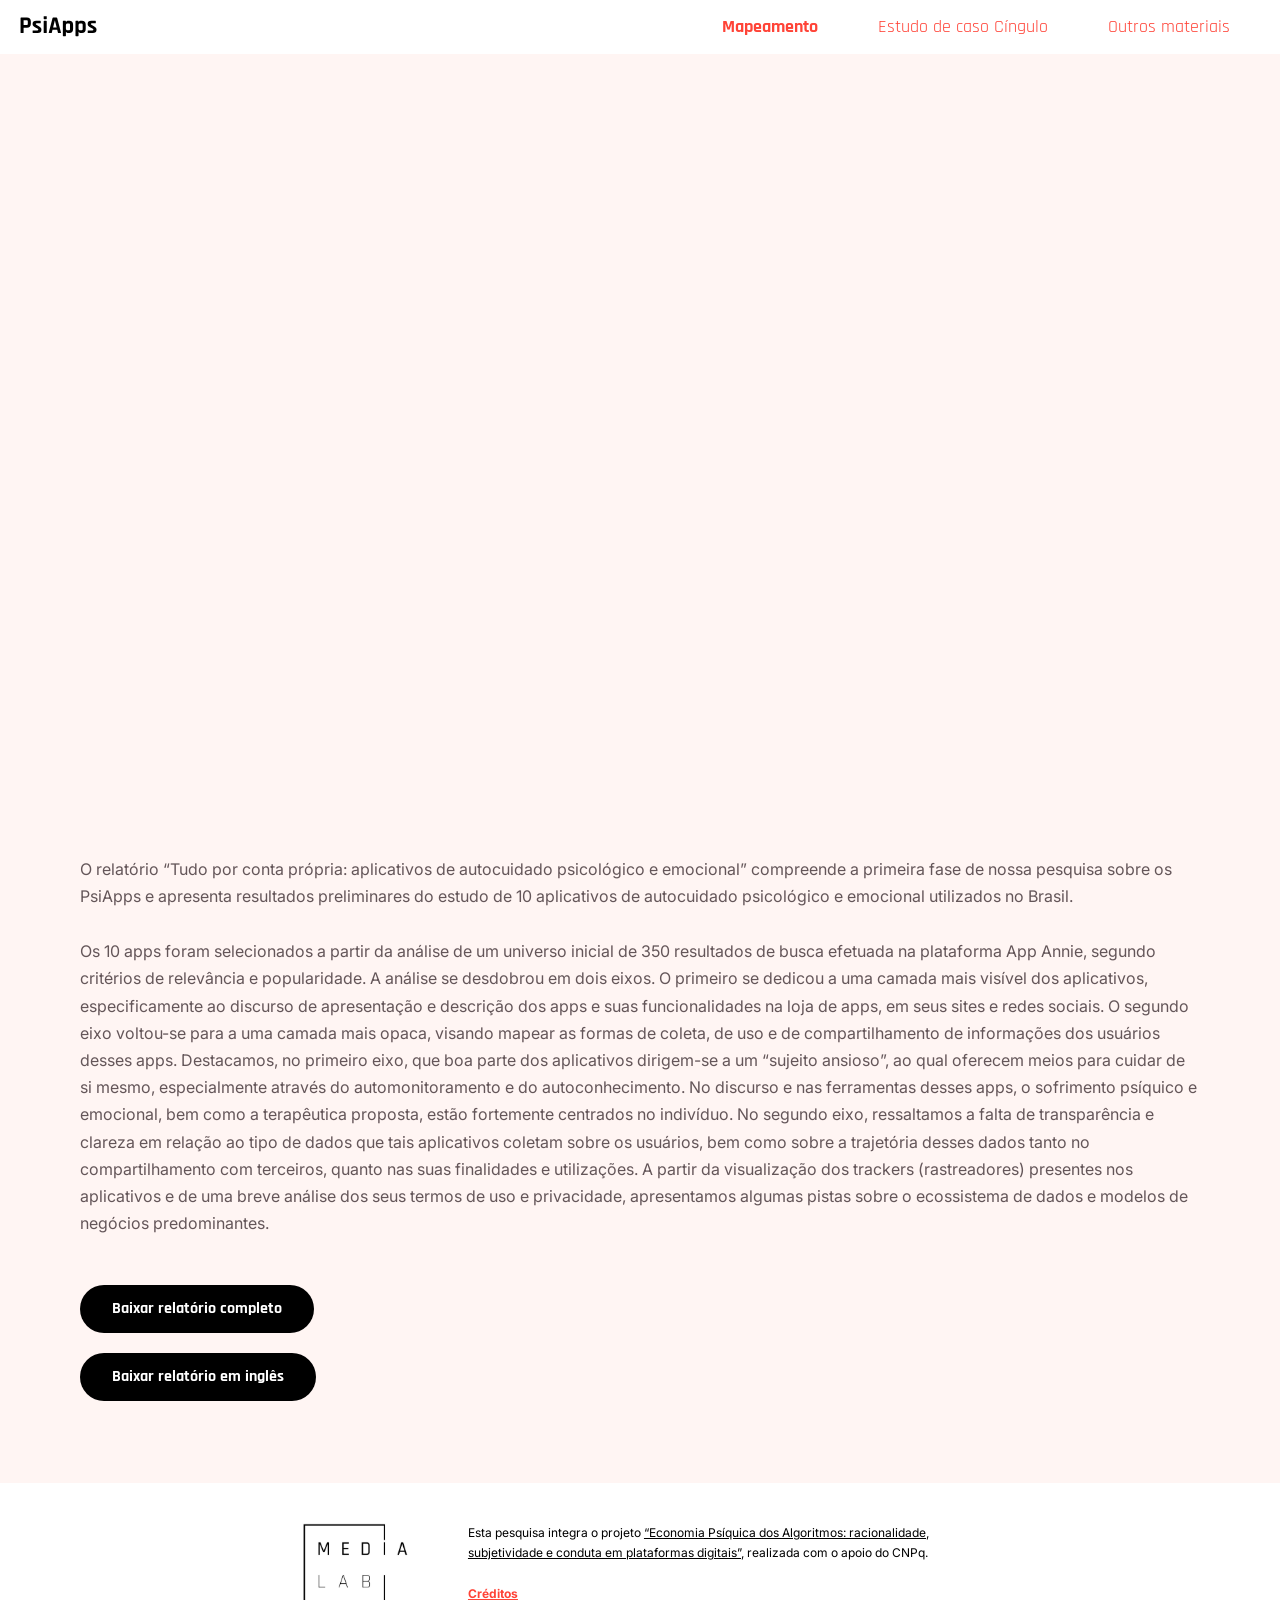
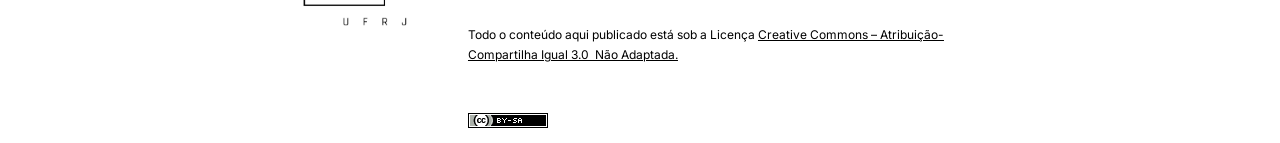
==== 10-psiapps/index.html @ f3280757 "PsiApps site reconstructed from the Internet Archive Static, cleaned reconstruction of psiapps.media" ====
<!DOCTYPE html>
<html lang="pt-BR">
<head>
<meta charset="UTF-8">
<meta name="viewport" content="width=device-width, initial-scale=1">
<link rel="profile" href="https://gmpg.org/xfn/11">

<title>Mapeamento &#8211; PsiApps</title>
<meta name='robots' content='max-image-preview:large' />
	<style>img:is([sizes="auto" i], [sizes^="auto," i]) { contain-intrinsic-size: 3000px 1500px }</style>
	<link rel='dns-prefetch' href='//fonts.googleapis.com' />

<link rel='stylesheet' id='mci-footnotes-jquery-tooltips-pagelayout-none-css' href='../wp-content/plugins/footnotes/css/footnotes-jqttbrpl0.min.css' media='all' />
<link rel='stylesheet' id='astra-theme-css-css' href='../wp-content/themes/astra/assets/css/minified/frontend.min.css' media='all' />
<style id='astra-theme-css-inline-css'>
.ast-no-sidebar .entry-content .alignfull {margin-left: calc( -50vw + 50%);margin-right: calc( -50vw + 50%);max-width: 100vw;width: 100vw;}.ast-no-sidebar .entry-content .alignwide {margin-left: calc(-41vw + 50%);margin-right: calc(-41vw + 50%);max-width: unset;width: unset;}.ast-no-sidebar .entry-content .alignfull .alignfull,.ast-no-sidebar .entry-content .alignfull .alignwide,.ast-no-sidebar .entry-content .alignwide .alignfull,.ast-no-sidebar .entry-content .alignwide .alignwide,.ast-no-sidebar .entry-content .wp-block-column .alignfull,.ast-no-sidebar .entry-content .wp-block-column .alignwide{width: 100%;margin-left: auto;margin-right: auto;}.wp-block-gallery,.blocks-gallery-grid {margin: 0;}.wp-block-separator {max-width: 100px;}.wp-block-separator.is-style-wide,.wp-block-separator.is-style-dots {max-width: none;}.entry-content .has-2-columns .wp-block-column:first-child {padding-right: 10px;}.entry-content .has-2-columns .wp-block-column:last-child {padding-left: 10px;}@media (max-width: 782px) {.entry-content .wp-block-columns .wp-block-column {flex-basis: 100%;}.entry-content .has-2-columns .wp-block-column:first-child {padding-right: 0;}.entry-content .has-2-columns .wp-block-column:last-child {padding-left: 0;}}body .entry-content .wp-block-latest-posts {margin-left: 0;}body .entry-content .wp-block-latest-posts li {list-style: none;}.ast-no-sidebar .ast-container .entry-content .wp-block-latest-posts {margin-left: 0;}.ast-header-break-point .entry-content .alignwide {margin-left: auto;margin-right: auto;}.entry-content .blocks-gallery-item img {margin-bottom: auto;}.wp-block-pullquote {border-top: 4px solid #555d66;border-bottom: 4px solid #555d66;color: #40464d;}html{font-size:100%;}a,.page-title{color:#ff4337;}a:hover,a:focus{color:var(--ast-global-color-1);}body,button,input,select,textarea,.ast-button,.ast-custom-button{font-family:'Inter',sans-serif;font-weight:400;font-size:16px;font-size:1rem;line-height:1.7;}blockquote{color:var(--ast-global-color-3);}p,.entry-content p{margin-bottom:1.74em;}h1,.entry-content h1,h2,.entry-content h2,h3,.entry-content h3,h4,.entry-content h4,h5,.entry-content h5,h6,.entry-content h6,.site-title,.site-title a{font-family:'Rajdhani',sans-serif;font-weight:700;text-transform:none;}.ast-site-identity .site-title a{color:#000000;}.ast-site-identity .site-title a:hover{color:var(--ast-global-color-1);}.site-title{font-size:22px;font-size:1.375rem;display:none;}header .custom-logo-link img{max-width:80px;}.astra-logo-svg{width:80px;}.astra-logo-svg:not(.sticky-custom-logo .astra-logo-svg,.transparent-custom-logo .astra-logo-svg,.advanced-header-logo .astra-logo-svg){height:22px;}.ast-archive-description .ast-archive-title{font-size:40px;font-size:2.5rem;}.site-header .site-description{font-size:15px;font-size:0.9375rem;display:none;}.entry-title{font-size:30px;font-size:1.875rem;}h1,.entry-content h1{font-size:37px;font-size:2.3125rem;font-weight:700;font-family:'Rajdhani',sans-serif;line-height:1.3;text-transform:none;}h2,.entry-content h2{font-size:26px;font-size:1.625rem;font-weight:700;font-family:'Rajdhani',sans-serif;line-height:1.4;text-transform:none;}h3,.entry-content h3{font-size:18px;font-size:1.125rem;font-weight:700;font-family:'Rajdhani',sans-serif;line-height:1.4;text-transform:none;}h4,.entry-content h4{font-size:20px;font-size:1.25rem;font-family:'Rajdhani',sans-serif;text-transform:none;}h5,.entry-content h5{font-size:18px;font-size:1.125rem;font-family:'Rajdhani',sans-serif;text-transform:none;}h6,.entry-content h6{font-size:15px;font-size:0.9375rem;font-family:'Rajdhani',sans-serif;text-transform:none;}.ast-single-post .entry-title,.page-title{font-size:30px;font-size:1.875rem;}::selection{background-color:#fff5f3;color:#000000;}body,h1,.entry-title a,.entry-content h1,h2,.entry-content h2,h3,.entry-content h3,h4,.entry-content h4,h5,.entry-content h5,h6,.entry-content h6{color:var(--ast-global-color-3);}.tagcloud a:hover,.tagcloud a:focus,.tagcloud a.current-item{color:#ffffff;border-color:#ff4337;background-color:#ff4337;}input:focus,input[type="text"]:focus,input[type="email"]:focus,input[type="url"]:focus,input[type="password"]:focus,input[type="reset"]:focus,input[type="search"]:focus,textarea:focus{border-color:#ff4337;}input[type="radio"]:checked,input[type=reset],input[type="checkbox"]:checked,input[type="checkbox"]:hover:checked,input[type="checkbox"]:focus:checked,input[type=range]::-webkit-slider-thumb{border-color:#ff4337;background-color:#ff4337;box-shadow:none;}.site-footer a:hover + .post-count,.site-footer a:focus + .post-count{background:#ff4337;border-color:#ff4337;}.single .nav-links .nav-previous,.single .nav-links .nav-next{color:#ff4337;}.entry-meta,.entry-meta *{line-height:1.45;color:#ff4337;}.entry-meta a:hover,.entry-meta a:hover *,.entry-meta a:focus,.entry-meta a:focus *,.page-links > .page-link,.page-links .page-link:hover,.post-navigation a:hover{color:var(--ast-global-color-1);}#cat option,.secondary .calendar_wrap thead a,.secondary .calendar_wrap thead a:visited{color:#ff4337;}.secondary .calendar_wrap #today,.ast-progress-val span{background:#ff4337;}.secondary a:hover + .post-count,.secondary a:focus + .post-count{background:#ff4337;border-color:#ff4337;}.calendar_wrap #today > a{color:#ffffff;}.page-links .page-link,.single .post-navigation a{color:#ff4337;}.widget-title{font-size:22px;font-size:1.375rem;color:var(--ast-global-color-3);}.ast-single-post .entry-content a,.ast-comment-content a:not(.ast-comment-edit-reply-wrap a){text-decoration:underline;}.ast-single-post .wp-block-button .wp-block-button__link,.ast-single-post .elementor-button-wrapper .elementor-button,.ast-single-post .entry-content .uagb-tab a,.ast-single-post .entry-content .uagb-ifb-cta a,.ast-single-post .entry-content .wp-block-uagb-buttons a,.ast-single-post .entry-content .uabb-module-content a,.ast-single-post .entry-content .uagb-post-grid a,.ast-single-post .entry-content .uagb-timeline a,.ast-single-post .entry-content .uagb-toc__wrap a,.ast-single-post .entry-content .uagb-taxomony-box a,.ast-single-post .entry-content .woocommerce a,.entry-content .wp-block-latest-posts > li > a{text-decoration:none;}.site-logo-img img{ transition:all 0.2s linear;}.ast-page-builder-template .hentry {margin: 0;}.ast-page-builder-template .site-content > .ast-container {max-width: 100%;padding: 0;}.ast-page-builder-template .site-content #primary {padding: 0;margin: 0;}.ast-page-builder-template .no-results {text-align: center;margin: 4em auto;}.ast-page-builder-template .ast-pagination {padding: 2em;}.ast-page-builder-template .entry-header.ast-no-title.ast-no-thumbnail {margin-top: 0;}.ast-page-builder-template .entry-header.ast-header-without-markup {margin-top: 0;margin-bottom: 0;}.ast-page-builder-template .entry-header.ast-no-title.ast-no-meta {margin-bottom: 0;}.ast-page-builder-template.single .post-navigation {padding-bottom: 2em;}.ast-page-builder-template.single-post .site-content > .ast-container {max-width: 100%;}.ast-page-builder-template .entry-header {margin-top: 4em;margin-left: auto;margin-right: auto;padding-left: 20px;padding-right: 20px;}.ast-page-builder-template .ast-archive-description {margin-top: 4em;margin-left: auto;margin-right: auto;padding-left: 20px;padding-right: 20px;}.single.ast-page-builder-template .entry-header {padding-left: 20px;padding-right: 20px;}.ast-page-builder-template.ast-no-sidebar .entry-content .alignwide {margin-left: 0;margin-right: 0;}@media (max-width:921px){#ast-desktop-header{display:none;}}@media (min-width:921px){#ast-mobile-header{display:none;}}.wp-block-buttons.aligncenter{justify-content:center;}@media (max-width:782px){.entry-content .wp-block-columns .wp-block-column{margin-left:0px;}}@media (max-width:921px){.ast-separate-container .ast-article-post,.ast-separate-container .ast-article-single{padding:1.5em 2.14em;}.ast-separate-container #primary,.ast-separate-container #secondary{padding:1.5em 0;}#primary,#secondary{padding:1.5em 0;margin:0;}.ast-left-sidebar #content > .ast-container{display:flex;flex-direction:column-reverse;width:100%;}.ast-author-box img.avatar{margin:20px 0 0 0;}}@media (min-width:922px){.ast-separate-container.ast-right-sidebar #primary,.ast-separate-container.ast-left-sidebar #primary{border:0;}.search-no-results.ast-separate-container #primary{margin-bottom:4em;}}.elementor-button-wrapper .elementor-button{border-style:solid;text-decoration:none;border-top-width:0;border-right-width:0;border-left-width:0;border-bottom-width:0;}body .elementor-button.elementor-size-sm,body .elementor-button.elementor-size-xs,body .elementor-button.elementor-size-md,body .elementor-button.elementor-size-lg,body .elementor-button.elementor-size-xl,body .elementor-button{border-radius:30px;padding-top:16px;padding-right:32px;padding-bottom:16px;padding-left:32px;}.elementor-button-wrapper .elementor-button{border-color:var(--ast-global-color-1);background-color:var(--ast-global-color-1);}.elementor-button-wrapper .elementor-button:hover,.elementor-button-wrapper .elementor-button:focus{color:#ffffff;background-color:var(--ast-global-color-6);border-color:var(--ast-global-color-6);}.wp-block-button .wp-block-button__link ,.elementor-button-wrapper .elementor-button,.elementor-button-wrapper .elementor-button:visited{color:#000000;}.elementor-button-wrapper .elementor-button{font-family:'Rajdhani',sans-serif;font-weight:700;line-height:1;text-transform:none;}body .elementor-button.elementor-size-sm,body .elementor-button.elementor-size-xs,body .elementor-button.elementor-size-md,body .elementor-button.elementor-size-lg,body .elementor-button.elementor-size-xl,body .elementor-button{font-size:16px;font-size:1rem;}.wp-block-button .wp-block-button__link:hover,.wp-block-button .wp-block-button__link:focus{color:#ffffff;background-color:var(--ast-global-color-6);border-color:var(--ast-global-color-6);}.elementor-widget-heading h1.elementor-heading-title{line-height:1.3;}.elementor-widget-heading h2.elementor-heading-title{line-height:1.4;}.elementor-widget-heading h3.elementor-heading-title{line-height:1.4;}.wp-block-button .wp-block-button__link{border-top-width:0;border-right-width:0;border-left-width:0;border-bottom-width:0;border-color:var(--ast-global-color-1);background-color:var(--ast-global-color-1);color:#000000;font-family:'Rajdhani',sans-serif;font-weight:700;line-height:1;text-transform:none;font-size:16px;font-size:1rem;border-radius:30px;padding-top:16px;padding-right:32px;padding-bottom:16px;padding-left:32px;}.menu-toggle,button,.ast-button,.ast-custom-button,.button,input#submit,input[type="button"],input[type="submit"],input[type="reset"]{border-style:solid;border-top-width:0;border-right-width:0;border-left-width:0;border-bottom-width:0;color:#000000;border-color:var(--ast-global-color-1);background-color:var(--ast-global-color-1);border-radius:30px;padding-top:16px;padding-right:32px;padding-bottom:16px;padding-left:32px;font-family:'Rajdhani',sans-serif;font-weight:700;font-size:16px;font-size:1rem;line-height:1;text-transform:none;}button:focus,.menu-toggle:hover,button:hover,.ast-button:hover,.ast-custom-button:hover .button:hover,.ast-custom-button:hover ,input[type=reset]:hover,input[type=reset]:focus,input#submit:hover,input#submit:focus,input[type="button"]:hover,input[type="button"]:focus,input[type="submit"]:hover,input[type="submit"]:focus{color:#ffffff;background-color:var(--ast-global-color-6);border-color:var(--ast-global-color-6);}@media (min-width:544px){.ast-container{max-width:100%;}}@media (max-width:544px){.ast-separate-container .ast-article-post,.ast-separate-container .ast-article-single,.ast-separate-container .comments-title,.ast-separate-container .ast-archive-description{padding:1.5em 1em;}.ast-separate-container #content .ast-container{padding-left:0.54em;padding-right:0.54em;}.ast-separate-container .ast-comment-list li.depth-1{padding:1.5em 1em;margin-bottom:1.5em;}.ast-separate-container .ast-comment-list .bypostauthor{padding:.5em;}.ast-search-menu-icon.ast-dropdown-active .search-field{width:170px;}}@media (max-width:921px){.ast-mobile-header-stack .main-header-bar .ast-search-menu-icon{display:inline-block;}.ast-header-break-point.ast-header-custom-item-outside .ast-mobile-header-stack .main-header-bar .ast-search-icon{margin:0;}.ast-comment-avatar-wrap img{max-width:2.5em;}.ast-separate-container .ast-comment-list li.depth-1{padding:1.5em 2.14em;}.ast-separate-container .comment-respond{padding:2em 2.14em;}.ast-comment-meta{padding:0 1.8888em 1.3333em;}}body,.ast-separate-container{background-color:#fff5f3;;background-image:none;;}.ast-no-sidebar.ast-separate-container .entry-content .alignfull {margin-left: -6.67em;margin-right: -6.67em;width: auto;}@media (max-width: 1200px) {.ast-no-sidebar.ast-separate-container .entry-content .alignfull {margin-left: -2.4em;margin-right: -2.4em;}}@media (max-width: 768px) {.ast-no-sidebar.ast-separate-container .entry-content .alignfull {margin-left: -2.14em;margin-right: -2.14em;}}@media (max-width: 544px) {.ast-no-sidebar.ast-separate-container .entry-content .alignfull {margin-left: -1em;margin-right: -1em;}}.ast-no-sidebar.ast-separate-container .entry-content .alignwide {margin-left: -20px;margin-right: -20px;}.ast-no-sidebar.ast-separate-container .entry-content .wp-block-column .alignfull,.ast-no-sidebar.ast-separate-container .entry-content .wp-block-column .alignwide {margin-left: auto;margin-right: auto;width: 100%;}@media (max-width:921px){.site-title{display:none;}.ast-archive-description .ast-archive-title{font-size:40px;}.site-header .site-description{display:none;}.entry-title{font-size:30px;}h1,.entry-content h1{font-size:44px;}h2,.entry-content h2{font-size:32px;}h3,.entry-content h3{font-size:20px;}.ast-single-post .entry-title,.page-title{font-size:30px;}}@media (max-width:544px){.site-title{font-size:20px;font-size:1.25rem;display:none;}.ast-archive-description .ast-archive-title{font-size:40px;}.site-header .site-description{font-size:14px;font-size:0.875rem;display:none;}.entry-title{font-size:30px;}h1,.entry-content h1{font-size:30px;}h2,.entry-content h2{font-size:24px;}h3,.entry-content h3{font-size:20px;}h4,.entry-content h4{font-size:19px;font-size:1.1875rem;}h5,.entry-content h5{font-size:16px;font-size:1rem;}h6,.entry-content h6{font-size:15px;font-size:0.9375rem;}.ast-single-post .entry-title,.page-title{font-size:30px;}header .custom-logo-link img,.ast-header-break-point .site-branding img,.ast-header-break-point .custom-logo-link img{max-width:100px;}.astra-logo-svg{width:100px;}.ast-header-break-point .site-logo-img .custom-mobile-logo-link img{max-width:100px;}}@media (max-width:921px){html{font-size:91.2%;}}@media (max-width:544px){html{font-size:91.2%;}}@media (min-width:922px){.ast-container{max-width:1400px;}}@font-face {font-family: "Astra";src: url(../wp-content/themes/astra/assets/fonts/astra.woff) format("woff"),url(../wp-content/themes/astra/assets/fonts/astra.ttf) format("truetype"),url(../wp-content/themes/astra/assets/fonts/astra.svg#astra) format("svg");font-weight: normal;font-style: normal;font-display: fallback;}@media (min-width:922px){.main-header-menu .sub-menu .menu-item.ast-left-align-sub-menu:hover > .sub-menu,.main-header-menu .sub-menu .menu-item.ast-left-align-sub-menu.focus > .sub-menu{margin-left:-0px;}}.ast-theme-transparent-header [data-section="section-header-mobile-trigger"] .ast-button-wrap .ast-mobile-menu-trigger-fill,.ast-theme-transparent-header [data-section="section-header-mobile-trigger"] .ast-button-wrap .ast-mobile-menu-trigger-minimal{border:none;}.astra-icon-down_arrow::after {content: "\e900";font-family: Astra;}.astra-icon-close::after {content: "\e5cd";font-family: Astra;}.astra-icon-drag_handle::after {content: "\e25d";font-family: Astra;}.astra-icon-format_align_justify::after {content: "\e235";font-family: Astra;}.astra-icon-menu::after {content: "\e5d2";font-family: Astra;}.astra-icon-reorder::after {content: "\e8fe";font-family: Astra;}.astra-icon-search::after {content: "\e8b6";font-family: Astra;}.astra-icon-zoom_in::after {content: "\e56b";font-family: Astra;}.astra-icon-check-circle::after {content: "\e901";font-family: Astra;}.astra-icon-shopping-cart::after {content: "\f07a";font-family: Astra;}.astra-icon-shopping-bag::after {content: "\f290";font-family: Astra;}.astra-icon-shopping-basket::after {content: "\f291";font-family: Astra;}.astra-icon-circle-o::after {content: "\e903";font-family: Astra;}.astra-icon-certificate::after {content: "\e902";font-family: Astra;}blockquote {padding: 1.2em;}:root .has-ast-global-color-0-color{color:var(--ast-global-color-0);}:root .has-ast-global-color-0-background-color{background-color:var(--ast-global-color-0);}:root .wp-block-button .has-ast-global-color-0-color{color:var(--ast-global-color-0);}:root .wp-block-button .has-ast-global-color-0-background-color{background-color:var(--ast-global-color-0);}:root .has-ast-global-color-1-color{color:var(--ast-global-color-1);}:root .has-ast-global-color-1-background-color{background-color:var(--ast-global-color-1);}:root .wp-block-button .has-ast-global-color-1-color{color:var(--ast-global-color-1);}:root .wp-block-button .has-ast-global-color-1-background-color{background-color:var(--ast-global-color-1);}:root .has-ast-global-color-2-color{color:var(--ast-global-color-2);}:root .has-ast-global-color-2-background-color{background-color:var(--ast-global-color-2);}:root .wp-block-button .has-ast-global-color-2-color{color:var(--ast-global-color-2);}:root .wp-block-button .has-ast-global-color-2-background-color{background-color:var(--ast-global-color-2);}:root .has-ast-global-color-3-color{color:var(--ast-global-color-3);}:root .has-ast-global-color-3-background-color{background-color:var(--ast-global-color-3);}:root .wp-block-button .has-ast-global-color-3-color{color:var(--ast-global-color-3);}:root .wp-block-button .has-ast-global-color-3-background-color{background-color:var(--ast-global-color-3);}:root .has-ast-global-color-4-color{color:var(--ast-global-color-4);}:root .has-ast-global-color-4-background-color{background-color:var(--ast-global-color-4);}:root .wp-block-button .has-ast-global-color-4-color{color:var(--ast-global-color-4);}:root .wp-block-button .has-ast-global-color-4-background-color{background-color:var(--ast-global-color-4);}:root .has-ast-global-color-5-color{color:var(--ast-global-color-5);}:root .has-ast-global-color-5-background-color{background-color:var(--ast-global-color-5);}:root .wp-block-button .has-ast-global-color-5-color{color:var(--ast-global-color-5);}:root .wp-block-button .has-ast-global-color-5-background-color{background-color:var(--ast-global-color-5);}:root .has-ast-global-color-6-color{color:var(--ast-global-color-6);}:root .has-ast-global-color-6-background-color{background-color:var(--ast-global-color-6);}:root .wp-block-button .has-ast-global-color-6-color{color:var(--ast-global-color-6);}:root .wp-block-button .has-ast-global-color-6-background-color{background-color:var(--ast-global-color-6);}:root .has-ast-global-color-7-color{color:var(--ast-global-color-7);}:root .has-ast-global-color-7-background-color{background-color:var(--ast-global-color-7);}:root .wp-block-button .has-ast-global-color-7-color{color:var(--ast-global-color-7);}:root .wp-block-button .has-ast-global-color-7-background-color{background-color:var(--ast-global-color-7);}:root .has-ast-global-color-8-color{color:var(--ast-global-color-8);}:root .has-ast-global-color-8-background-color{background-color:var(--ast-global-color-8);}:root .wp-block-button .has-ast-global-color-8-color{color:var(--ast-global-color-8);}:root .wp-block-button .has-ast-global-color-8-background-color{background-color:var(--ast-global-color-8);}:root{--ast-global-color-0:#fff5f3;--ast-global-color-1:#ff4337;--ast-global-color-2:#2B161B;--ast-global-color-3:#645659;--ast-global-color-4:#F8F3F5;--ast-global-color-5:#FFFFFF;--ast-global-color-6:#000000;--ast-global-color-7:#4B4F58;--ast-global-color-8:#F6F7F8;}.ast-theme-transparent-header #masthead .site-logo-img .transparent-custom-logo .astra-logo-svg{width:80px;height:22px;}.ast-theme-transparent-header #masthead .site-logo-img .transparent-custom-logo img{ max-width:80px;}@media (max-width:921px){.ast-theme-transparent-header #masthead .site-logo-img .transparent-custom-logo .astra-logo-svg{width:120px;}.ast-theme-transparent-header #masthead .site-logo-img .transparent-custom-logo img{ max-width:120px;}}@media (max-width:543px){.ast-theme-transparent-header #masthead .site-logo-img .transparent-custom-logo .astra-logo-svg{width:100px;}.ast-theme-transparent-header #masthead .site-logo-img .transparent-custom-logo img{ max-width:100px;}}@media (min-width:921px){.ast-theme-transparent-header #masthead{position:absolute;left:0;right:0;}.ast-theme-transparent-header .main-header-bar,.ast-theme-transparent-header.ast-header-break-point .main-header-bar{background:none;}body.elementor-editor-active.ast-theme-transparent-header #masthead,.fl-builder-edit .ast-theme-transparent-header #masthead,body.vc_editor.ast-theme-transparent-header #masthead,body.brz-ed.ast-theme-transparent-header #masthead{z-index:0;}.ast-header-break-point.ast-replace-site-logo-transparent.ast-theme-transparent-header .custom-mobile-logo-link{display:none;}.ast-header-break-point.ast-replace-site-logo-transparent.ast-theme-transparent-header .transparent-custom-logo{display:inline-block;}.ast-theme-transparent-header .ast-above-header,.ast-theme-transparent-header .ast-above-header.ast-above-header-bar{background-image:none;background-color:transparent;}.ast-theme-transparent-header .ast-below-header{background-image:none;background-color:transparent;}}@media (min-width:922px){.ast-theme-transparent-header .main-header-bar,.ast-theme-transparent-header.ast-header-break-point .main-header-bar-wrap .main-header-menu,.ast-theme-transparent-header.ast-header-break-point .main-header-bar-wrap .main-header-bar,.ast-theme-transparent-header.ast-header-break-point .ast-mobile-header-wrap .main-header-bar{background-color:#ffffff;}.ast-theme-transparent-header .main-header-bar .ast-search-menu-icon form{background-color:#ffffff;}.ast-theme-transparent-header .ast-above-header,.ast-theme-transparent-header .ast-above-header.ast-above-header-bar,.ast-theme-transparent-header .ast-below-header,.ast-header-break-point.ast-theme-transparent-header .ast-above-header,.ast-header-break-point.ast-theme-transparent-header .ast-below-header{background-color:#ffffff;}.ast-theme-transparent-header .site-title a,.ast-theme-transparent-header .site-title a:focus,.ast-theme-transparent-header .site-title a:hover,.ast-theme-transparent-header .site-title a:visited{color:var(--ast-global-color-4);}.ast-theme-transparent-header .site-header .site-description{color:var(--ast-global-color-4);}.ast-theme-transparent-header .ast-builder-menu .main-header-menu,.ast-theme-transparent-header .ast-builder-menu .main-header-menu .sub-menu,.ast-theme-transparent-header .ast-builder-menu .main-header-menu,.ast-theme-transparent-header.ast-header-break-point .ast-builder-menu .main-header-bar-wrap .main-header-menu,.ast-flyout-menu-enable.ast-header-break-point.ast-theme-transparent-header .main-header-bar-navigation .site-navigation,.ast-fullscreen-menu-enable.ast-header-break-point.ast-theme-transparent-header .main-header-bar-navigation .site-navigation,.ast-flyout-above-menu-enable.ast-header-break-point.ast-theme-transparent-header .ast-above-header-navigation-wrap .ast-above-header-navigation,.ast-flyout-below-menu-enable.ast-header-break-point.ast-theme-transparent-header .ast-below-header-navigation-wrap .ast-below-header-actual-nav,.ast-fullscreen-above-menu-enable.ast-header-break-point.ast-theme-transparent-header .ast-above-header-navigation-wrap,.ast-fullscreen-below-menu-enable.ast-header-break-point.ast-theme-transparent-header .ast-below-header-navigation-wrap,.ast-theme-transparent-header .main-header-menu .menu-link{background-color:rgba(255,255,255,0);}.ast-theme-transparent-header .ast-builder-menu .main-header-menu,.ast-theme-transparent-header .ast-builder-menu .main-header-menu .menu-link,.ast-theme-transparent-header [CLASS*="ast-builder-menu-"] .main-header-menu .menu-item > .menu-link,.ast-theme-transparent-header .ast-masthead-custom-menu-items,.ast-theme-transparent-header .ast-masthead-custom-menu-items a,.ast-theme-transparent-header .ast-builder-menu .main-header-menu .menu-item > .ast-menu-toggle,.ast-theme-transparent-header .ast-builder-menu .main-header-menu .menu-item > .ast-menu-toggle,.ast-theme-transparent-header .ast-above-header-navigation a,.ast-header-break-point.ast-theme-transparent-header .ast-above-header-navigation a,.ast-header-break-point.ast-theme-transparent-header .ast-above-header-navigation > ul.ast-above-header-menu > .menu-item-has-children:not(.current-menu-item) > .ast-menu-toggle,.ast-theme-transparent-header .ast-below-header-menu,.ast-theme-transparent-header .ast-below-header-menu a,.ast-header-break-point.ast-theme-transparent-header .ast-below-header-menu a,.ast-header-break-point.ast-theme-transparent-header .ast-below-header-menu,.ast-theme-transparent-header .main-header-menu .menu-link{color:#ff4337;}.ast-theme-transparent-header .ast-builder-menu .main-header-menu .menu-item:hover > .menu-link,.ast-theme-transparent-header .ast-builder-menu .main-header-menu .menu-item:hover > .ast-menu-toggle,.ast-theme-transparent-header .ast-builder-menu .main-header-menu .ast-masthead-custom-menu-items a:hover,.ast-theme-transparent-header .ast-builder-menu .main-header-menu .focus > .menu-link,.ast-theme-transparent-header .ast-builder-menu .main-header-menu .focus > .ast-menu-toggle,.ast-theme-transparent-header .ast-builder-menu .main-header-menu .current-menu-item > .menu-link,.ast-theme-transparent-header .ast-builder-menu .main-header-menu .current-menu-ancestor > .menu-link,.ast-theme-transparent-header .ast-builder-menu .main-header-menu .current-menu-item > .ast-menu-toggle,.ast-theme-transparent-header .ast-builder-menu .main-header-menu .current-menu-ancestor > .ast-menu-toggle,.ast-theme-transparent-header [CLASS*="ast-builder-menu-"] .main-header-menu .current-menu-item > .menu-link,.ast-theme-transparent-header [CLASS*="ast-builder-menu-"] .main-header-menu .current-menu-ancestor > .menu-link,.ast-theme-transparent-header [CLASS*="ast-builder-menu-"] .main-header-menu .current-menu-item > .ast-menu-toggle,.ast-theme-transparent-header [CLASS*="ast-builder-menu-"] .main-header-menu .current-menu-ancestor > .ast-menu-toggle,.ast-theme-transparent-header .main-header-menu .menu-item:hover > .menu-link,.ast-theme-transparent-header .main-header-menu .current-menu-item > .menu-link,.ast-theme-transparent-header .main-header-menu .current-menu-ancestor > .menu-link{color:var(--ast-global-color-1);}}@media (max-width:921px){.transparent-custom-logo{display:none;}}@media (min-width:921px){.ast-transparent-mobile-logo{display:none;}}@media (max-width:921px){.ast-transparent-mobile-logo{display:block;}}@media (min-width:921px){.ast-theme-transparent-header #ast-desktop-header > [CLASS*="-header-wrap"]:nth-last-child(2) > [CLASS*="-header-bar"]{border-bottom-width:1px;border-bottom-style:solid;border-bottom-color:#ffffff;}}.ast-breadcrumbs .trail-browse,.ast-breadcrumbs .trail-items,.ast-breadcrumbs .trail-items li{display:inline-block;margin:0;padding:0;border:none;background:inherit;text-indent:0;}.ast-breadcrumbs .trail-browse{font-size:inherit;font-style:inherit;font-weight:inherit;color:inherit;}.ast-breadcrumbs .trail-items{list-style:none;}.trail-items li::after{padding:0 0.3em;content:"\00bb";}.trail-items li:last-of-type::after{display:none;}h1,.entry-content h1,h2,.entry-content h2,h3,.entry-content h3,h4,.entry-content h4,h5,.entry-content h5,h6,.entry-content h6{color:var(--ast-global-color-2);}@media (max-width:921px){.ast-builder-grid-row-container.ast-builder-grid-row-tablet-3-firstrow .ast-builder-grid-row > *:first-child,.ast-builder-grid-row-container.ast-builder-grid-row-tablet-3-lastrow .ast-builder-grid-row > *:last-child{grid-column:1 / -1;}}@media (max-width:544px){.ast-builder-grid-row-container.ast-builder-grid-row-mobile-3-firstrow .ast-builder-grid-row > *:first-child,.ast-builder-grid-row-container.ast-builder-grid-row-mobile-3-lastrow .ast-builder-grid-row > *:last-child{grid-column:1 / -1;}}.ast-builder-layout-element[data-section="title_tagline"]{display:flex;}@media (max-width:921px){.ast-header-break-point .ast-builder-layout-element[data-section="title_tagline"]{display:flex;}}@media (max-width:544px){.ast-header-break-point .ast-builder-layout-element[data-section="title_tagline"]{display:flex;}}.ast-builder-menu-1{font-family:'Rajdhani',sans-serif;font-weight:inherit;}.ast-builder-menu-1 .menu-item > .menu-link{font-size:18px;font-size:1.125rem;color:#ff4337;padding-top:0px;padding-bottom:0px;padding-left:30px;padding-right:30px;}.ast-builder-menu-1 .menu-item > .ast-menu-toggle{color:#ff4337;}.ast-builder-menu-1 .menu-item:hover > .menu-link,.ast-builder-menu-1 .inline-on-mobile .menu-item:hover > .ast-menu-toggle{color:#ff4337;}.ast-builder-menu-1 .menu-item:hover > .ast-menu-toggle{color:#ff4337;}.ast-builder-menu-1 .menu-item.current-menu-item > .menu-link,.ast-builder-menu-1 .inline-on-mobile .menu-item.current-menu-item > .ast-menu-toggle,.ast-builder-menu-1 .current-menu-ancestor > .menu-link{color:#ff4337;}.ast-builder-menu-1 .menu-item.current-menu-item > .ast-menu-toggle{color:#ff4337;}.ast-builder-menu-1 .sub-menu,.ast-builder-menu-1 .inline-on-mobile .sub-menu{border-top-width:0;border-bottom-width:0;border-right-width:0;border-left-width:0;border-color:#fff5f3;border-style:solid;width:747px;border-radius:0;}.ast-builder-menu-1 .main-header-menu > .menu-item > .sub-menu,.ast-builder-menu-1 .main-header-menu > .menu-item > .astra-full-megamenu-wrapper{margin-top:0;}.ast-desktop .ast-builder-menu-1 .main-header-menu > .menu-item > .sub-menu:before,.ast-desktop .ast-builder-menu-1 .main-header-menu > .menu-item > .astra-full-megamenu-wrapper:before{height:calc( 0px + 5px );}.ast-builder-menu-1 .menu-item.menu-item-has-children > .ast-menu-toggle{top:0px;right:calc( 30px - 0.907em );}.ast-desktop .ast-builder-menu-1 .menu-item .sub-menu .menu-link{border-style:none;}@media (max-width:921px){.ast-builder-menu-1 .main-header-menu .menu-item > .menu-link{color:var(--ast-global-color-3);}.ast-builder-menu-1 .menu-item > .ast-menu-toggle{color:var(--ast-global-color-3);}.ast-builder-menu-1 .menu-item:hover > .menu-link,.ast-builder-menu-1 .inline-on-mobile .menu-item:hover > .ast-menu-toggle{color:var(--ast-global-color-1);}.ast-builder-menu-1 .menu-item:hover > .ast-menu-toggle{color:var(--ast-global-color-1);}.ast-builder-menu-1 .menu-item.current-menu-item > .menu-link,.ast-builder-menu-1 .inline-on-mobile .menu-item.current-menu-item > .ast-menu-toggle,.ast-builder-menu-1 .current-menu-ancestor > .menu-link,.ast-builder-menu-1 .current-menu-ancestor > .ast-menu-toggle{color:var(--ast-global-color-1);}.ast-builder-menu-1 .menu-item.current-menu-item > .ast-menu-toggle{color:var(--ast-global-color-1);}.ast-header-break-point .ast-builder-menu-1 .menu-item.menu-item-has-children > .ast-menu-toggle{top:0;}.ast-builder-menu-1 .menu-item-has-children > .menu-link:after{content:unset;}.ast-builder-menu-1 .main-header-menu,.ast-builder-menu-1 .main-header-menu .sub-menu{background-color:var(--ast-global-color-5);;background-image:none;;}}@media (max-width:544px){.ast-builder-menu-1 .main-header-menu .menu-item > .menu-link{color:var(--ast-global-color-3);}.ast-builder-menu-1 .menu-item> .ast-menu-toggle{color:var(--ast-global-color-3);}.ast-builder-menu-1 .menu-item:hover > .menu-link,.ast-builder-menu-1 .inline-on-mobile .menu-item:hover > .ast-menu-toggle{color:var(--ast-global-color-1);}.ast-builder-menu-1 .menu-item:hover> .ast-menu-toggle{color:var(--ast-global-color-1);}.ast-builder-menu-1 .menu-item.current-menu-item > .menu-link,.ast-builder-menu-1 .inline-on-mobile .menu-item.current-menu-item > .ast-menu-toggle,.ast-builder-menu-1 .current-menu-ancestor > .menu-link,.ast-builder-menu-1 .current-menu-ancestor > .ast-menu-toggle{color:var(--ast-global-color-1);}.ast-builder-menu-1 .menu-item.current-menu-item> .ast-menu-toggle{color:var(--ast-global-color-1);}.ast-header-break-point .ast-builder-menu-1 .menu-item.menu-item-has-children > .ast-menu-toggle{top:0;}}.ast-builder-menu-1{display:flex;}@media (max-width:921px){.ast-header-break-point .ast-builder-menu-1{display:flex;}}@media (max-width:544px){.ast-header-break-point .ast-builder-menu-1{display:flex;}}.ast-desktop .ast-menu-hover-style-underline > .menu-item > .menu-link:before,.ast-desktop .ast-menu-hover-style-overline > .menu-item > .menu-link:before {content: "";position: absolute;width: 100%;right: 50%;height: 1px;background-color: transparent;transform: scale(0,0) translate(-50%,0);transition: transform .3s ease-in-out,color .0s ease-in-out;}.ast-desktop .ast-menu-hover-style-underline > .menu-item:hover > .menu-link:before,.ast-desktop .ast-menu-hover-style-overline > .menu-item:hover > .menu-link:before {width: calc(100% - 1.2em);background-color: currentColor;transform: scale(1,1) translate(50%,0);}.ast-desktop .ast-menu-hover-style-underline > .menu-item > .menu-link:before {bottom: 0;}.ast-desktop .ast-menu-hover-style-overline > .menu-item > .menu-link:before {top: 0;}.ast-desktop .ast-menu-hover-style-zoom > .menu-item > .menu-link:hover {transition: all .3s ease;transform: scale(1.2);}.elementor-widget-heading .elementor-heading-title{margin:0;}.elementor-post.elementor-grid-item.hentry{margin-bottom:0;}.woocommerce div.product .elementor-element.elementor-products-grid .related.products ul.products li.product,.elementor-element .elementor-wc-products .woocommerce[class*='columns-'] ul.products li.product{width:auto;margin:0;float:none;}.ast-left-sidebar .elementor-section.elementor-section-stretched,.ast-right-sidebar .elementor-section.elementor-section-stretched{max-width:100%;left:0 !important;}.elementor-template-full-width .ast-container{display:block;}@media (max-width:544px){.elementor-element .elementor-wc-products .woocommerce[class*="columns-"] ul.products li.product{width:auto;margin:0;}.elementor-element .woocommerce .woocommerce-result-count{float:none;}}.ast-header-break-point .main-header-bar{border-bottom-width:0;}@media (min-width:922px){.main-header-bar{border-bottom-width:0;}}.main-header-menu .menu-item, #astra-footer-menu .menu-item, .main-header-bar .ast-masthead-custom-menu-items{-js-display:flex;display:flex;-webkit-box-pack:center;-webkit-justify-content:center;-moz-box-pack:center;-ms-flex-pack:center;justify-content:center;-webkit-box-orient:vertical;-webkit-box-direction:normal;-webkit-flex-direction:column;-moz-box-orient:vertical;-moz-box-direction:normal;-ms-flex-direction:column;flex-direction:column;}.main-header-menu > .menu-item > .menu-link, #astra-footer-menu > .menu-item > .menu-link{height:100%;-webkit-box-align:center;-webkit-align-items:center;-moz-box-align:center;-ms-flex-align:center;align-items:center;-js-display:flex;display:flex;}.header-main-layout-1 .ast-flex.main-header-container, .header-main-layout-3 .ast-flex.main-header-container{-webkit-align-content:center;-ms-flex-line-pack:center;align-content:center;-webkit-box-align:center;-webkit-align-items:center;-moz-box-align:center;-ms-flex-align:center;align-items:center;}.main-header-menu .sub-menu .menu-item.menu-item-has-children > .menu-link:after{position:absolute;right:1em;top:50%;transform:translate(0,-50%) rotate(270deg);}.ast-header-break-point .main-header-bar .main-header-bar-navigation .page_item_has_children > .ast-menu-toggle::before, .ast-header-break-point .main-header-bar .main-header-bar-navigation .menu-item-has-children > .ast-menu-toggle::before, .ast-mobile-popup-drawer .main-header-bar-navigation .menu-item-has-children>.ast-menu-toggle::before, .ast-header-break-point .ast-mobile-header-wrap .main-header-bar-navigation .menu-item-has-children > .ast-menu-toggle::before{font-weight:bold;content:"\e900";font-family:Astra;text-decoration:inherit;display:inline-block;}.ast-header-break-point .main-navigation ul.sub-menu .menu-item .menu-link:before{content:"\e900";font-family:Astra;font-size:.65em;text-decoration:inherit;display:inline-block;transform:translate(0, -2px) rotateZ(270deg);margin-right:5px;}.widget_search .search-form:after{font-family:Astra;font-size:1.2em;font-weight:normal;content:"\e8b6";position:absolute;top:50%;right:15px;transform:translate(0, -50%);}.astra-search-icon::before{content:"\e8b6";font-family:Astra;font-style:normal;font-weight:normal;text-decoration:inherit;text-align:center;-webkit-font-smoothing:antialiased;-moz-osx-font-smoothing:grayscale;z-index:3;}.main-header-bar .main-header-bar-navigation .page_item_has_children > a:after, .main-header-bar .main-header-bar-navigation .menu-item-has-children > a:after, .site-header-focus-item .main-header-bar-navigation .menu-item-has-children > .menu-link:after{content:"\e900";display:inline-block;font-family:Astra;font-size:.6rem;font-weight:bold;text-rendering:auto;-webkit-font-smoothing:antialiased;-moz-osx-font-smoothing:grayscale;margin-left:10px;line-height:normal;}.ast-mobile-popup-drawer .main-header-bar-navigation .ast-submenu-expanded>.ast-menu-toggle::before{transform:rotateX(180deg);}.ast-header-break-point .main-header-bar-navigation .menu-item-has-children > .menu-link:after{display:none;}.ast-separate-container .blog-layout-1, .ast-separate-container .blog-layout-2, .ast-separate-container .blog-layout-3{background-color:transparent;background-image:none;}.ast-separate-container .ast-article-post{background-color:var(--ast-global-color-5);;background-image:none;;}@media (max-width:921px){.ast-separate-container .ast-article-post{background-color:#ffffff;;background-image:none;;}}@media (max-width:544px){.ast-separate-container .ast-article-post{background-color:#ffffff;;background-image:none;;}}.ast-separate-container .ast-article-single:not(.ast-related-post), .ast-separate-container .comments-area .comment-respond,.ast-separate-container .comments-area .ast-comment-list li, .ast-separate-container .ast-woocommerce-container, .ast-separate-container .error-404, .ast-separate-container .no-results, .single.ast-separate-container .ast-author-meta, .ast-separate-container .related-posts-title-wrapper, .ast-separate-container.ast-two-container #secondary .widget,.ast-separate-container .comments-count-wrapper, .ast-box-layout.ast-plain-container .site-content,.ast-padded-layout.ast-plain-container .site-content, .ast-separate-container .comments-area .comments-title{background-color:var(--ast-global-color-5);;background-image:none;;}@media (max-width:921px){.ast-separate-container .ast-article-single:not(.ast-related-post), .ast-separate-container .comments-area .comment-respond,.ast-separate-container .comments-area .ast-comment-list li, .ast-separate-container .ast-woocommerce-container, .ast-separate-container .error-404, .ast-separate-container .no-results, .single.ast-separate-container .ast-author-meta, .ast-separate-container .related-posts-title-wrapper, .ast-separate-container.ast-two-container #secondary .widget,.ast-separate-container .comments-count-wrapper, .ast-box-layout.ast-plain-container .site-content,.ast-padded-layout.ast-plain-container .site-content, .ast-separate-container .comments-area .comments-title{background-color:#ffffff;;background-image:none;;}}@media (max-width:544px){.ast-separate-container .ast-article-single:not(.ast-related-post), .ast-separate-container .comments-area .comment-respond,.ast-separate-container .comments-area .ast-comment-list li, .ast-separate-container .ast-woocommerce-container, .ast-separate-container .error-404, .ast-separate-container .no-results, .single.ast-separate-container .ast-author-meta, .ast-separate-container .related-posts-title-wrapper, .ast-separate-container.ast-two-container #secondary .widget,.ast-separate-container .comments-count-wrapper, .ast-box-layout.ast-plain-container .site-content,.ast-padded-layout.ast-plain-container .site-content, .ast-separate-container .comments-area .comments-title{background-color:#ffffff;;background-image:none;;}}.ast-mobile-header-content > *,.ast-desktop-header-content > * {padding: 10px 0;height: auto;}.ast-mobile-header-content > *:first-child,.ast-desktop-header-content > *:first-child {padding-top: 10px;}.ast-mobile-header-content > .ast-builder-menu,.ast-desktop-header-content > .ast-builder-menu {padding-top: 0;}.ast-mobile-header-content > *:last-child,.ast-desktop-header-content > *:last-child {padding-bottom: 0;}.ast-mobile-header-content .ast-search-menu-icon.ast-inline-search label,.ast-desktop-header-content .ast-search-menu-icon.ast-inline-search label {width: 100%;}.ast-desktop-header-content .main-header-bar-navigation .ast-submenu-expanded > .ast-menu-toggle::before {transform: rotateX(180deg);}#ast-desktop-header .ast-desktop-header-content,.ast-mobile-header-content .ast-search-icon,.ast-desktop-header-content .ast-search-icon,.ast-mobile-header-wrap .ast-mobile-header-content,.ast-main-header-nav-open.ast-popup-nav-open .ast-mobile-header-wrap .ast-mobile-header-content,.ast-main-header-nav-open.ast-popup-nav-open .ast-desktop-header-content {display: none;}.ast-main-header-nav-open.ast-header-break-point #ast-desktop-header .ast-desktop-header-content,.ast-main-header-nav-open.ast-header-break-point .ast-mobile-header-wrap .ast-mobile-header-content {display: block;}.ast-desktop .ast-desktop-header-content .astra-menu-animation-slide-up > .menu-item > .sub-menu,.ast-desktop .ast-desktop-header-content .astra-menu-animation-slide-up > .menu-item .menu-item > .sub-menu,.ast-desktop .ast-desktop-header-content .astra-menu-animation-slide-down > .menu-item > .sub-menu,.ast-desktop .ast-desktop-header-content .astra-menu-animation-slide-down > .menu-item .menu-item > .sub-menu,.ast-desktop .ast-desktop-header-content .astra-menu-animation-fade > .menu-item > .sub-menu,.ast-desktop .ast-desktop-header-content .astra-menu-animation-fade > .menu-item .menu-item > .sub-menu {opacity: 1;visibility: visible;}.ast-hfb-header.ast-default-menu-enable.ast-header-break-point .ast-mobile-header-wrap .ast-mobile-header-content .main-header-bar-navigation {width: unset;margin: unset;}.ast-mobile-header-content.content-align-flex-end .main-header-bar-navigation .menu-item-has-children > .ast-menu-toggle,.ast-desktop-header-content.content-align-flex-end .main-header-bar-navigation .menu-item-has-children > .ast-menu-toggle {left: calc( 20px - 0.907em);}.ast-mobile-header-content .ast-search-menu-icon,.ast-mobile-header-content .ast-search-menu-icon.slide-search,.ast-desktop-header-content .ast-search-menu-icon,.ast-desktop-header-content .ast-search-menu-icon.slide-search {width: 100%;position: relative;display: block;right: auto;transform: none;}.ast-mobile-header-content .ast-search-menu-icon.slide-search .search-form,.ast-mobile-header-content .ast-search-menu-icon .search-form,.ast-desktop-header-content .ast-search-menu-icon.slide-search .search-form,.ast-desktop-header-content .ast-search-menu-icon .search-form {right: 0;visibility: visible;opacity: 1;position: relative;top: auto;transform: none;padding: 0;display: block;overflow: hidden;}.ast-mobile-header-content .ast-search-menu-icon.ast-inline-search .search-field,.ast-mobile-header-content .ast-search-menu-icon .search-field,.ast-desktop-header-content .ast-search-menu-icon.ast-inline-search .search-field,.ast-desktop-header-content .ast-search-menu-icon .search-field {width: 100%;padding-right: 5.5em;}.ast-mobile-header-content .ast-search-menu-icon .search-submit,.ast-desktop-header-content .ast-search-menu-icon .search-submit {display: block;position: absolute;height: 100%;top: 0;right: 0;padding: 0 1em;border-radius: 0;}.ast-hfb-header.ast-default-menu-enable.ast-header-break-point .ast-mobile-header-wrap .ast-mobile-header-content .main-header-bar-navigation ul .sub-menu .menu-link {padding-left: 30px;}.ast-hfb-header.ast-default-menu-enable.ast-header-break-point .ast-mobile-header-wrap .ast-mobile-header-content .main-header-bar-navigation .sub-menu .menu-item .menu-item .menu-link {padding-left: 40px;}.ast-mobile-popup-drawer.active .ast-mobile-popup-inner{background-color:var(--ast-global-color-5);;}.ast-mobile-header-wrap .ast-mobile-header-content, .ast-desktop-header-content{background-color:var(--ast-global-color-5);;}.ast-mobile-popup-content > *, .ast-mobile-header-content > *, .ast-desktop-popup-content > *, .ast-desktop-header-content > *{padding-top:0;padding-bottom:0;}.content-align-flex-start .ast-builder-layout-element{justify-content:flex-start;}.content-align-flex-start .main-header-menu{text-align:left;}.ast-mobile-popup-drawer.active .menu-toggle-close{color:#3a3a3a;}.ast-mobile-header-wrap .ast-primary-header-bar,.ast-primary-header-bar .site-primary-header-wrap{min-height:70px;}.ast-desktop .ast-primary-header-bar .main-header-menu > .menu-item{line-height:70px;}@media (max-width:921px){#masthead .ast-mobile-header-wrap .ast-primary-header-bar,#masthead .ast-mobile-header-wrap .ast-below-header-bar{padding-left:20px;padding-right:20px;}}.ast-header-break-point .ast-primary-header-bar{border-bottom-width:0;border-bottom-color:#eaeaea;border-bottom-style:solid;}@media (min-width:922px){.ast-primary-header-bar{border-bottom-width:0;border-bottom-color:#eaeaea;border-bottom-style:solid;}}.ast-primary-header-bar{background-color:var(--ast-global-color-5);;background-image:none;;}@media (max-width:921px){.ast-primary-header-bar.ast-primary-header{background-color:var(--ast-global-color-5);;background-image:none;;}}@media (max-width:544px){.ast-primary-header-bar.ast-primary-header{background-color:var(--ast-global-color-5);;background-image:none;;}}.ast-primary-header-bar{display:block;}@media (max-width:921px){.ast-header-break-point .ast-primary-header-bar{display:grid;}}@media (max-width:544px){.ast-header-break-point .ast-primary-header-bar{display:grid;}}[data-section="section-header-mobile-trigger"] .ast-button-wrap .ast-mobile-menu-trigger-fill{color:var(--ast-global-color-1);border:none;background:#ffffff;border-radius:2px;}[data-section="section-header-mobile-trigger"] .ast-button-wrap .mobile-menu-toggle-icon .ast-mobile-svg{width:20px;height:20px;fill:var(--ast-global-color-1);}[data-section="section-header-mobile-trigger"] .ast-button-wrap .mobile-menu-wrap .mobile-menu{color:var(--ast-global-color-1);}.ast-above-header .main-header-bar-navigation{height:100%;}.ast-header-break-point .ast-mobile-header-wrap .ast-above-header-wrap .main-header-bar-navigation .inline-on-mobile .menu-item .menu-link{border:none;}.ast-header-break-point .ast-mobile-header-wrap .ast-above-header-wrap .main-header-bar-navigation .inline-on-mobile .menu-item-has-children > .ast-menu-toggle::before{font-size:.6rem;}.ast-header-break-point .ast-mobile-header-wrap .ast-above-header-wrap .main-header-bar-navigation .ast-submenu-expanded > .ast-menu-toggle::before{transform:rotateX(180deg);}.ast-mobile-header-wrap .ast-above-header-bar ,.ast-above-header-bar .site-above-header-wrap{min-height:50px;}.ast-desktop .ast-above-header-bar .main-header-menu > .menu-item{line-height:50px;}.ast-desktop .ast-above-header-bar .ast-header-woo-cart,.ast-desktop .ast-above-header-bar .ast-header-edd-cart{line-height:50px;}.ast-above-header-bar{border-bottom-width:1px;border-bottom-color:#eaeaea;border-bottom-style:solid;}.ast-above-header.ast-above-header-bar{background-color:#ffffff;;}.ast-header-break-point .ast-above-header-bar{background-color:#ffffff;}@media (max-width:921px){#masthead .ast-mobile-header-wrap .ast-above-header-bar{padding-left:20px;padding-right:20px;}}.ast-above-header-bar{display:block;}@media (max-width:921px){.ast-header-break-point .ast-above-header-bar{display:grid;}}@media (max-width:544px){.ast-header-break-point .ast-above-header-bar{display:grid;}}:root{--e-global-color-astglobalcolor0:#fff5f3;--e-global-color-astglobalcolor1:#ff4337;--e-global-color-astglobalcolor2:#2B161B;--e-global-color-astglobalcolor3:#645659;--e-global-color-astglobalcolor4:#F8F3F5;--e-global-color-astglobalcolor5:#FFFFFF;--e-global-color-astglobalcolor6:#000000;--e-global-color-astglobalcolor7:#4B4F58;--e-global-color-astglobalcolor8:#F6F7F8;}
</style>
<link rel='stylesheet' id='astra-google-fonts-css' href='https://fonts.googleapis.com/css?family=Inter%3A400%2C700%7CRajdhani%3A700%2C600%2C400&#038;display=fallback&#038;ver=3.8.2' media='all' />

<style id='global-styles-inline-css'>
:root{--wp--preset--aspect-ratio--square: 1;--wp--preset--aspect-ratio--4-3: 4/3;--wp--preset--aspect-ratio--3-4: 3/4;--wp--preset--aspect-ratio--3-2: 3/2;--wp--preset--aspect-ratio--2-3: 2/3;--wp--preset--aspect-ratio--16-9: 16/9;--wp--preset--aspect-ratio--9-16: 9/16;--wp--preset--color--black: #000000;--wp--preset--color--cyan-bluish-gray: #abb8c3;--wp--preset--color--white: #ffffff;--wp--preset--color--pale-pink: #f78da7;--wp--preset--color--vivid-red: #cf2e2e;--wp--preset--color--luminous-vivid-orange: #ff6900;--wp--preset--color--luminous-vivid-amber: #fcb900;--wp--preset--color--light-green-cyan: #7bdcb5;--wp--preset--color--vivid-green-cyan: #00d084;--wp--preset--color--pale-cyan-blue: #8ed1fc;--wp--preset--color--vivid-cyan-blue: #0693e3;--wp--preset--color--vivid-purple: #9b51e0;--wp--preset--color--ast-global-color-0: var(--ast-global-color-0);--wp--preset--color--ast-global-color-1: var(--ast-global-color-1);--wp--preset--color--ast-global-color-2: var(--ast-global-color-2);--wp--preset--color--ast-global-color-3: var(--ast-global-color-3);--wp--preset--color--ast-global-color-4: var(--ast-global-color-4);--wp--preset--color--ast-global-color-5: var(--ast-global-color-5);--wp--preset--color--ast-global-color-6: var(--ast-global-color-6);--wp--preset--color--ast-global-color-7: var(--ast-global-color-7);--wp--preset--color--ast-global-color-8: var(--ast-global-color-8);--wp--preset--gradient--vivid-cyan-blue-to-vivid-purple: linear-gradient(135deg,rgba(6,147,227,1) 0%,rgb(155,81,224) 100%);--wp--preset--gradient--light-green-cyan-to-vivid-green-cyan: linear-gradient(135deg,rgb(122,220,180) 0%,rgb(0,208,130) 100%);--wp--preset--gradient--luminous-vivid-amber-to-luminous-vivid-orange: linear-gradient(135deg,rgba(252,185,0,1) 0%,rgba(255,105,0,1) 100%);--wp--preset--gradient--luminous-vivid-orange-to-vivid-red: linear-gradient(135deg,rgba(255,105,0,1) 0%,rgb(207,46,46) 100%);--wp--preset--gradient--very-light-gray-to-cyan-bluish-gray: linear-gradient(135deg,rgb(238,238,238) 0%,rgb(169,184,195) 100%);--wp--preset--gradient--cool-to-warm-spectrum: linear-gradient(135deg,rgb(74,234,220) 0%,rgb(151,120,209) 20%,rgb(207,42,186) 40%,rgb(238,44,130) 60%,rgb(251,105,98) 80%,rgb(254,248,76) 100%);--wp--preset--gradient--blush-light-purple: linear-gradient(135deg,rgb(255,206,236) 0%,rgb(152,150,240) 100%);--wp--preset--gradient--blush-bordeaux: linear-gradient(135deg,rgb(254,205,165) 0%,rgb(254,45,45) 50%,rgb(107,0,62) 100%);--wp--preset--gradient--luminous-dusk: linear-gradient(135deg,rgb(255,203,112) 0%,rgb(199,81,192) 50%,rgb(65,88,208) 100%);--wp--preset--gradient--pale-ocean: linear-gradient(135deg,rgb(255,245,203) 0%,rgb(182,227,212) 50%,rgb(51,167,181) 100%);--wp--preset--gradient--electric-grass: linear-gradient(135deg,rgb(202,248,128) 0%,rgb(113,206,126) 100%);--wp--preset--gradient--midnight: linear-gradient(135deg,rgb(2,3,129) 0%,rgb(40,116,252) 100%);--wp--preset--font-size--small: 13px;--wp--preset--font-size--medium: 20px;--wp--preset--font-size--large: 36px;--wp--preset--font-size--x-large: 42px;--wp--preset--spacing--20: 0.44rem;--wp--preset--spacing--30: 0.67rem;--wp--preset--spacing--40: 1rem;--wp--preset--spacing--50: 1.5rem;--wp--preset--spacing--60: 2.25rem;--wp--preset--spacing--70: 3.38rem;--wp--preset--spacing--80: 5.06rem;--wp--preset--shadow--natural: 6px 6px 9px rgba(0, 0, 0, 0.2);--wp--preset--shadow--deep: 12px 12px 50px rgba(0, 0, 0, 0.4);--wp--preset--shadow--sharp: 6px 6px 0px rgba(0, 0, 0, 0.2);--wp--preset--shadow--outlined: 6px 6px 0px -3px rgba(255, 255, 255, 1), 6px 6px rgba(0, 0, 0, 1);--wp--preset--shadow--crisp: 6px 6px 0px rgba(0, 0, 0, 1);}:root { --wp--style--global--content-size: var(--wp--custom--ast-content-width-size);--wp--style--global--wide-size: var(--wp--custom--ast-wide-width-size); }:where(body) { margin: 0; }.wp-site-blocks > .alignleft { float: left; margin-right: 2em; }.wp-site-blocks > .alignright { float: right; margin-left: 2em; }.wp-site-blocks > .aligncenter { justify-content: center; margin-left: auto; margin-right: auto; }:where(.wp-site-blocks) > * { margin-block-start: 2em; margin-block-end: 0; }:where(.wp-site-blocks) > :first-child { margin-block-start: 0; }:where(.wp-site-blocks) > :last-child { margin-block-end: 0; }:root { --wp--style--block-gap: 2em; }:root :where(.is-layout-flow) > :first-child{margin-block-start: 0;}:root :where(.is-layout-flow) > :last-child{margin-block-end: 0;}:root :where(.is-layout-flow) > *{margin-block-start: 2em;margin-block-end: 0;}:root :where(.is-layout-constrained) > :first-child{margin-block-start: 0;}:root :where(.is-layout-constrained) > :last-child{margin-block-end: 0;}:root :where(.is-layout-constrained) > *{margin-block-start: 2em;margin-block-end: 0;}:root :where(.is-layout-flex){gap: 2em;}:root :where(.is-layout-grid){gap: 2em;}.is-layout-flow > .alignleft{float: left;margin-inline-start: 0;margin-inline-end: 2em;}.is-layout-flow > .alignright{float: right;margin-inline-start: 2em;margin-inline-end: 0;}.is-layout-flow > .aligncenter{margin-left: auto !important;margin-right: auto !important;}.is-layout-constrained > .alignleft{float: left;margin-inline-start: 0;margin-inline-end: 2em;}.is-layout-constrained > .alignright{float: right;margin-inline-start: 2em;margin-inline-end: 0;}.is-layout-constrained > .aligncenter{margin-left: auto !important;margin-right: auto !important;}.is-layout-constrained > :where(:not(.alignleft):not(.alignright):not(.alignfull)){max-width: var(--wp--style--global--content-size);margin-left: auto !important;margin-right: auto !important;}.is-layout-constrained > .alignwide{max-width: var(--wp--style--global--wide-size);}body .is-layout-flex{display: flex;}.is-layout-flex{flex-wrap: wrap;align-items: center;}.is-layout-flex > :is(*, div){margin: 0;}body .is-layout-grid{display: grid;}.is-layout-grid > :is(*, div){margin: 0;}body{padding-top: 0px;padding-right: 0px;padding-bottom: 0px;padding-left: 0px;}a:where(:not(.wp-element-button)){text-decoration: underline;}:root :where(.wp-element-button, .wp-block-button__link){background-color: #32373c;border-width: 0;color: #fff;font-family: inherit;font-size: inherit;line-height: inherit;padding: calc(0.667em + 2px) calc(1.333em + 2px);text-decoration: none;}.has-black-color{color: var(--wp--preset--color--black) !important;}.has-cyan-bluish-gray-color{color: var(--wp--preset--color--cyan-bluish-gray) !important;}.has-white-color{color: var(--wp--preset--color--white) !important;}.has-pale-pink-color{color: var(--wp--preset--color--pale-pink) !important;}.has-vivid-red-color{color: var(--wp--preset--color--vivid-red) !important;}.has-luminous-vivid-orange-color{color: var(--wp--preset--color--luminous-vivid-orange) !important;}.has-luminous-vivid-amber-color{color: var(--wp--preset--color--luminous-vivid-amber) !important;}.has-light-green-cyan-color{color: var(--wp--preset--color--light-green-cyan) !important;}.has-vivid-green-cyan-color{color: var(--wp--preset--color--vivid-green-cyan) !important;}.has-pale-cyan-blue-color{color: var(--wp--preset--color--pale-cyan-blue) !important;}.has-vivid-cyan-blue-color{color: var(--wp--preset--color--vivid-cyan-blue) !important;}.has-vivid-purple-color{color: var(--wp--preset--color--vivid-purple) !important;}.has-ast-global-color-0-color{color: var(--wp--preset--color--ast-global-color-0) !important;}.has-ast-global-color-1-color{color: var(--wp--preset--color--ast-global-color-1) !important;}.has-ast-global-color-2-color{color: var(--wp--preset--color--ast-global-color-2) !important;}.has-ast-global-color-3-color{color: var(--wp--preset--color--ast-global-color-3) !important;}.has-ast-global-color-4-color{color: var(--wp--preset--color--ast-global-color-4) !important;}.has-ast-global-color-5-color{color: var(--wp--preset--color--ast-global-color-5) !important;}.has-ast-global-color-6-color{color: var(--wp--preset--color--ast-global-color-6) !important;}.has-ast-global-color-7-color{color: var(--wp--preset--color--ast-global-color-7) !important;}.has-ast-global-color-8-color{color: var(--wp--preset--color--ast-global-color-8) !important;}.has-black-background-color{background-color: var(--wp--preset--color--black) !important;}.has-cyan-bluish-gray-background-color{background-color: var(--wp--preset--color--cyan-bluish-gray) !important;}.has-white-background-color{background-color: var(--wp--preset--color--white) !important;}.has-pale-pink-background-color{background-color: var(--wp--preset--color--pale-pink) !important;}.has-vivid-red-background-color{background-color: var(--wp--preset--color--vivid-red) !important;}.has-luminous-vivid-orange-background-color{background-color: var(--wp--preset--color--luminous-vivid-orange) !important;}.has-luminous-vivid-amber-background-color{background-color: var(--wp--preset--color--luminous-vivid-amber) !important;}.has-light-green-cyan-background-color{background-color: var(--wp--preset--color--light-green-cyan) !important;}.has-vivid-green-cyan-background-color{background-color: var(--wp--preset--color--vivid-green-cyan) !important;}.has-pale-cyan-blue-background-color{background-color: var(--wp--preset--color--pale-cyan-blue) !important;}.has-vivid-cyan-blue-background-color{background-color: var(--wp--preset--color--vivid-cyan-blue) !important;}.has-vivid-purple-background-color{background-color: var(--wp--preset--color--vivid-purple) !important;}.has-ast-global-color-0-background-color{background-color: var(--wp--preset--color--ast-global-color-0) !important;}.has-ast-global-color-1-background-color{background-color: var(--wp--preset--color--ast-global-color-1) !important;}.has-ast-global-color-2-background-color{background-color: var(--wp--preset--color--ast-global-color-2) !important;}.has-ast-global-color-3-background-color{background-color: var(--wp--preset--color--ast-global-color-3) !important;}.has-ast-global-color-4-background-color{background-color: var(--wp--preset--color--ast-global-color-4) !important;}.has-ast-global-color-5-background-color{background-color: var(--wp--preset--color--ast-global-color-5) !important;}.has-ast-global-color-6-background-color{background-color: var(--wp--preset--color--ast-global-color-6) !important;}.has-ast-global-color-7-background-color{background-color: var(--wp--preset--color--ast-global-color-7) !important;}.has-ast-global-color-8-background-color{background-color: var(--wp--preset--color--ast-global-color-8) !important;}.has-black-border-color{border-color: var(--wp--preset--color--black) !important;}.has-cyan-bluish-gray-border-color{border-color: var(--wp--preset--color--cyan-bluish-gray) !important;}.has-white-border-color{border-color: var(--wp--preset--color--white) !important;}.has-pale-pink-border-color{border-color: var(--wp--preset--color--pale-pink) !important;}.has-vivid-red-border-color{border-color: var(--wp--preset--color--vivid-red) !important;}.has-luminous-vivid-orange-border-color{border-color: var(--wp--preset--color--luminous-vivid-orange) !important;}.has-luminous-vivid-amber-border-color{border-color: var(--wp--preset--color--luminous-vivid-amber) !important;}.has-light-green-cyan-border-color{border-color: var(--wp--preset--color--light-green-cyan) !important;}.has-vivid-green-cyan-border-color{border-color: var(--wp--preset--color--vivid-green-cyan) !important;}.has-pale-cyan-blue-border-color{border-color: var(--wp--preset--color--pale-cyan-blue) !important;}.has-vivid-cyan-blue-border-color{border-color: var(--wp--preset--color--vivid-cyan-blue) !important;}.has-vivid-purple-border-color{border-color: var(--wp--preset--color--vivid-purple) !important;}.has-ast-global-color-0-border-color{border-color: var(--wp--preset--color--ast-global-color-0) !important;}.has-ast-global-color-1-border-color{border-color: var(--wp--preset--color--ast-global-color-1) !important;}.has-ast-global-color-2-border-color{border-color: var(--wp--preset--color--ast-global-color-2) !important;}.has-ast-global-color-3-border-color{border-color: var(--wp--preset--color--ast-global-color-3) !important;}.has-ast-global-color-4-border-color{border-color: var(--wp--preset--color--ast-global-color-4) !important;}.has-ast-global-color-5-border-color{border-color: var(--wp--preset--color--ast-global-color-5) !important;}.has-ast-global-color-6-border-color{border-color: var(--wp--preset--color--ast-global-color-6) !important;}.has-ast-global-color-7-border-color{border-color: var(--wp--preset--color--ast-global-color-7) !important;}.has-ast-global-color-8-border-color{border-color: var(--wp--preset--color--ast-global-color-8) !important;}.has-vivid-cyan-blue-to-vivid-purple-gradient-background{background: var(--wp--preset--gradient--vivid-cyan-blue-to-vivid-purple) !important;}.has-light-green-cyan-to-vivid-green-cyan-gradient-background{background: var(--wp--preset--gradient--light-green-cyan-to-vivid-green-cyan) !important;}.has-luminous-vivid-amber-to-luminous-vivid-orange-gradient-background{background: var(--wp--preset--gradient--luminous-vivid-amber-to-luminous-vivid-orange) !important;}.has-luminous-vivid-orange-to-vivid-red-gradient-background{background: var(--wp--preset--gradient--luminous-vivid-orange-to-vivid-red) !important;}.has-very-light-gray-to-cyan-bluish-gray-gradient-background{background: var(--wp--preset--gradient--very-light-gray-to-cyan-bluish-gray) !important;}.has-cool-to-warm-spectrum-gradient-background{background: var(--wp--preset--gradient--cool-to-warm-spectrum) !important;}.has-blush-light-purple-gradient-background{background: var(--wp--preset--gradient--blush-light-purple) !important;}.has-blush-bordeaux-gradient-background{background: var(--wp--preset--gradient--blush-bordeaux) !important;}.has-luminous-dusk-gradient-background{background: var(--wp--preset--gradient--luminous-dusk) !important;}.has-pale-ocean-gradient-background{background: var(--wp--preset--gradient--pale-ocean) !important;}.has-electric-grass-gradient-background{background: var(--wp--preset--gradient--electric-grass) !important;}.has-midnight-gradient-background{background: var(--wp--preset--gradient--midnight) !important;}.has-small-font-size{font-size: var(--wp--preset--font-size--small) !important;}.has-medium-font-size{font-size: var(--wp--preset--font-size--medium) !important;}.has-large-font-size{font-size: var(--wp--preset--font-size--large) !important;}.has-x-large-font-size{font-size: var(--wp--preset--font-size--x-large) !important;}
:root :where(.wp-block-pullquote){font-size: 1.5em;line-height: 1.6;}
</style>
<link rel='stylesheet' id='elementor-frontend-css' href='../wp-content/plugins/elementor/assets/css/frontend.min.css' media='all' />
<link rel='stylesheet' id='widget-image-css' href='../wp-content/plugins/elementor/assets/css/widget-image.min.css' media='all' />
<link rel='stylesheet' id='elementor-icons-css' href='../wp-content/plugins/elementor/assets/lib/eicons/css/elementor-icons.min.css' media='all' />
<link rel='stylesheet' id='elementor-post-442-css' href='../wp-content/uploads/elementor/css/post-442.css' media='all' />
<link rel='stylesheet' id='font-awesome-5-all-css' href='../wp-content/plugins/elementor/assets/lib/font-awesome/css/all.min.css' media='all' />
<link rel='stylesheet' id='font-awesome-4-shim-css' href='../wp-content/plugins/elementor/assets/lib/font-awesome/css/v4-shims.min.css' media='all' />
<link rel='stylesheet' id='elementor-post-6-css' href='../wp-content/uploads/elementor/css/post-6.css' media='all' />
<link rel='stylesheet' id='elementor-post-1688-css' href='../wp-content/uploads/elementor/css/post-1688.css' media='all' />
<link rel='stylesheet' id='elementor-gf-local-rajdhani-css' href='../wp-content/uploads/elementor/google-fonts/css/rajdhani.css' media='all' />
<link rel='stylesheet' id='elementor-gf-local-robotoslab-css' href='../wp-content/uploads/elementor/google-fonts/css/robotoslab.css' media='all' />
<link rel='stylesheet' id='elementor-gf-local-inter-css' href='../wp-content/uploads/elementor/google-fonts/css/inter.css' media='all' />
<link rel='stylesheet' id='elementor-gf-local-roboto-css' href='../wp-content/uploads/elementor/google-fonts/css/roboto.css' media='all' />
<script src="../wp-includes/js/jquery/jquery.min.js" id="jquery-core-js"></script>
<script src="../wp-includes/js/jquery/jquery-migrate.min.js" id="jquery-migrate-js"></script>
<script src="../wp-content/plugins/footnotes/js/jquery.tools.min.js" id="mci-footnotes-jquery-tools-js"></script>
<!--[if IE]>

<script id="astra-flexibility-js-after">
flexibility(document.documentElement);
</script>
<![endif]-->
<script src="../wp-content/plugins/elementor/assets/lib/font-awesome/js/v4-shims.min.js" id="font-awesome-4-shim-js"></script>

<link rel="canonical" href="../10-psiapps/" />

<style>.recentcomments a{display:inline !important;padding:0 !important;margin:0 !important;}</style>			<style>
				.e-con.e-parent:nth-of-type(n+4):not(.e-lazyloaded):not(.e-no-lazyload),
				.e-con.e-parent:nth-of-type(n+4):not(.e-lazyloaded):not(.e-no-lazyload) * {
					background-image: none !important;
				}
				@media screen and (max-height: 1024px) {
					.e-con.e-parent:nth-of-type(n+3):not(.e-lazyloaded):not(.e-no-lazyload),
					.e-con.e-parent:nth-of-type(n+3):not(.e-lazyloaded):not(.e-no-lazyload) * {
						background-image: none !important;
					}
				}
				@media screen and (max-height: 640px) {
					.e-con.e-parent:nth-of-type(n+2):not(.e-lazyloaded):not(.e-no-lazyload),
					.e-con.e-parent:nth-of-type(n+2):not(.e-lazyloaded):not(.e-no-lazyload) * {
						background-image: none !important;
					}
				}
			</style>
					<style id="wp-custom-css">
			/* Highlight using link element */
li.current_page_item a{
    text-decoration:underline;
    font-weight:bold
}		</style>
		
<style type="text/css" media="all">
.footnotes_reference_container {margin-top: 24px !important; margin-bottom: 0px !important;}
.footnote_container_prepare > p {border-bottom: 1px solid #aaaaaa !important;}
.footnote_tooltip { font-size: 13px !important; color: #000000 !important; background-color: #ffffff !important; border-width: 1px !important; border-style: solid !important; border-color: #cccc99 !important; -webkit-box-shadow: 2px 2px 11px #666666; -moz-box-shadow: 2px 2px 11px #666666; box-shadow: 2px 2px 11px #666666; max-width: 450px !important;}

</style>
<link rel="icon" type="image/svg+xml" href="../wp-content/uploads/2022/08/PsiApps.svg">
<link rel="stylesheet" href="../assets/reconstruction.css">
</head>

<body itemtype='https://schema.org/WebPage' itemscope='itemscope' class="wp-singular page-template-default page page-id-6 wp-custom-logo wp-theme-astra ast-single-post ast-inherit-site-logo-transparent ast-theme-transparent-header ast-hfb-header ast-desktop ast-page-builder-template ast-no-sidebar astra-3.8.2 elementor-default elementor-kit-442 elementor-page elementor-page-6">

<a
	class="skip-link screen-reader-text"
	href="#content"
	role="link"
	title="Ir para o conteúdo">
		Ir para o conteúdo</a>

<div
class="hfeed site" id="page">
			<header
		class="site-header header-main-layout-1 ast-primary-menu-enabled ast-builder-menu-toggle-icon ast-mobile-header-inline" id="masthead" itemtype="https://schema.org/WPHeader" itemscope="itemscope" itemid="#masthead"		>
			<div id="ast-desktop-header" data-toggle-type="dropdown">
		<div class="ast-above-header-wrap  ">
		<div class="ast-above-header-bar ast-above-header  site-header-focus-item" data-section="section-above-header-builder">
						<div class="site-above-header-wrap ast-builder-grid-row-container site-header-focus-item ast-container" data-section="section-above-header-builder">
				<div class="ast-builder-grid-row ast-builder-grid-row-has-sides ast-builder-grid-row-no-center">
											<div class="site-header-above-section-left site-header-section ast-flex site-header-section-left">
									<div class="ast-builder-layout-element ast-flex site-header-focus-item" data-section="title_tagline">
											<div
				class="site-branding ast-site-identity" itemtype="https://schema.org/Organization" itemscope="itemscope"				>
					<span class="site-logo-img"><a href="../" class="custom-logo-link" rel="home"><img width="77" height="21" src="../wp-content/uploads/2022/08/PsiApps.svg" class="custom-logo" alt="PsiApps" decoding="async"  /></a></span>				</div>
			<!-- .site-branding -->
					</div>
								</div>
																									<div class="site-header-above-section-right site-header-section ast-flex ast-grid-right-section">
										<div class="ast-builder-menu-1 ast-builder-menu ast-flex ast-builder-menu-1-focus-item ast-builder-layout-element site-header-focus-item" data-section="section-hb-menu-1">
			<div class="ast-main-header-bar-alignment"><div class="main-header-bar-navigation"><nav class="site-navigation ast-flex-grow-1 navigation-accessibility site-header-focus-item" id="primary-site-navigation" aria-label="Navegação do site" itemtype="https://schema.org/SiteNavigationElement" itemscope="itemscope"><div class="main-navigation ast-inline-flex"><ul id="ast-hf-menu-1" class="main-header-menu ast-menu-shadow ast-nav-menu ast-flex  submenu-with-border ast-menu-hover-style-underline  stack-on-mobile"><li id="menu-item-11" class="menu-item menu-item-type-post_type menu-item-object-page current-menu-item page_item page-item-6 current_page_item menu-item-11"><a href="../10-psiapps/" aria-current="page" class="menu-link">Mapeamento</a></li>
<li id="menu-item-542" class="menu-item menu-item-type-post_type menu-item-object-page menu-item-542"><a href="../estudo-de-caso-cingulo/" class="menu-link">Estudo de caso Cíngulo</a></li>
<li id="menu-item-150" class="menu-item menu-item-type-post_type menu-item-object-page menu-item-150"><a href="../outros-materiais/" class="menu-link">Outros materiais</a></li>
</ul></div></nav></div></div>		</div>
									</div>
												</div>
					</div>
								</div>
			</div>
		<div class="ast-desktop-header-content content-align-flex-start ">
			</div>
</div> <!-- Main Header Bar Wrap -->
<div id="ast-mobile-header" class="ast-mobile-header-wrap " data-type="dropdown">
		<div class="ast-main-header-wrap main-header-bar-wrap" >
		<div class="ast-primary-header-bar ast-primary-header main-header-bar site-primary-header-wrap site-header-focus-item ast-builder-grid-row-layout-default ast-builder-grid-row-tablet-layout-default ast-builder-grid-row-mobile-layout-default" data-section="section-transparent-header">
									<div class="ast-builder-grid-row ast-builder-grid-row-has-sides ast-builder-grid-row-no-center">
													<div class="site-header-primary-section-left site-header-section ast-flex site-header-section-left">
										<div class="ast-builder-layout-element ast-flex site-header-focus-item" data-section="title_tagline">
											<div
				class="site-branding ast-site-identity" itemtype="https://schema.org/Organization" itemscope="itemscope"				>
					<span class="site-logo-img"><a href="../" class="custom-logo-link" rel="home"><img width="77" height="21" src="../wp-content/uploads/2022/08/PsiApps.svg" class="custom-logo" alt="PsiApps" decoding="async"  /></a></span>				</div>
			<!-- .site-branding -->
					</div>
									</div>
																									<div class="site-header-primary-section-right site-header-section ast-flex ast-grid-right-section">
										<div class="ast-builder-layout-element ast-flex site-header-focus-item" data-section="section-header-mobile-trigger">
						<div class="ast-button-wrap">
				<button type="button" class="menu-toggle main-header-menu-toggle ast-mobile-menu-trigger-fill"   aria-expanded="false">
					<span class="screen-reader-text">Main Menu</span>
					<span class="mobile-menu-toggle-icon">
						<span class="ahfb-svg-iconset ast-inline-flex svg-baseline"><svg class='ast-mobile-svg ast-menu-svg' fill='currentColor' version='1.1' xmlns='http://www.w3.org/2000/svg' width='24' height='24' viewBox='0 0 24 24'><path d='M3 13h18c0.552 0 1-0.448 1-1s-0.448-1-1-1h-18c-0.552 0-1 0.448-1 1s0.448 1 1 1zM3 7h18c0.552 0 1-0.448 1-1s-0.448-1-1-1h-18c-0.552 0-1 0.448-1 1s0.448 1 1 1zM3 19h18c0.552 0 1-0.448 1-1s-0.448-1-1-1h-18c-0.552 0-1 0.448-1 1s0.448 1 1 1z'></path></svg></span><span class="ahfb-svg-iconset ast-inline-flex svg-baseline"><svg class='ast-mobile-svg ast-close-svg' fill='currentColor' version='1.1' xmlns='http://www.w3.org/2000/svg' width='24' height='24' viewBox='0 0 24 24'><path d='M5.293 6.707l5.293 5.293-5.293 5.293c-0.391 0.391-0.391 1.024 0 1.414s1.024 0.391 1.414 0l5.293-5.293 5.293 5.293c0.391 0.391 1.024 0.391 1.414 0s0.391-1.024 0-1.414l-5.293-5.293 5.293-5.293c0.391-0.391 0.391-1.024 0-1.414s-1.024-0.391-1.414 0l-5.293 5.293-5.293-5.293c-0.391-0.391-1.024-0.391-1.414 0s-0.391 1.024 0 1.414z'></path></svg></span>					</span>
									</button>
			</div>
					</div>
									</div>
											</div>
						</div>
	</div>
		<div class="ast-mobile-header-content content-align-flex-start ">
				<div class="ast-builder-menu-1 ast-builder-menu ast-flex ast-builder-menu-1-focus-item ast-builder-layout-element site-header-focus-item" data-section="section-hb-menu-1">
			<div class="ast-main-header-bar-alignment"><div class="main-header-bar-navigation"><nav class="site-navigation ast-flex-grow-1 navigation-accessibility site-header-focus-item" id="primary-site-navigation" aria-label="Navegação do site" itemtype="https://schema.org/SiteNavigationElement" itemscope="itemscope"><div class="main-navigation ast-inline-flex"><ul id="ast-hf-menu-1" class="main-header-menu ast-menu-shadow ast-nav-menu ast-flex  submenu-with-border ast-menu-hover-style-underline  stack-on-mobile"><li class="menu-item menu-item-type-post_type menu-item-object-page current-menu-item page_item page-item-6 current_page_item menu-item-11"><a href="../10-psiapps/" aria-current="page" class="menu-link">Mapeamento</a></li>
<li class="menu-item menu-item-type-post_type menu-item-object-page menu-item-542"><a href="../estudo-de-caso-cingulo/" class="menu-link">Estudo de caso Cíngulo</a></li>
<li class="menu-item menu-item-type-post_type menu-item-object-page menu-item-150"><a href="../outros-materiais/" class="menu-link">Outros materiais</a></li>
</ul></div></nav></div></div>		</div>
			</div>
</div>
		</header><!-- #masthead -->
			<div id="content" class="site-content">
		<div class="ast-container">

	<div id="primary" class="content-area primary">

					<main id="main" class="site-main">
				<article
class="post-6 page type-page status-publish ast-article-single" id="post-6" itemtype="https://schema.org/CreativeWork" itemscope="itemscope">
		<header class="entry-header ast-header-without-markup">
		
			</header><!-- .entry-header -->

	<div class="entry-content clear"
		itemprop="text"	>

				<div data-elementor-type="wp-post" data-elementor-id="6" class="elementor elementor-6" data-elementor-post-type="page">
						<section class="elementor-section elementor-top-section elementor-element elementor-element-6d825f5 elementor-section-boxed elementor-section-height-default elementor-section-height-default" data-id="6d825f5" data-element_type="section">
						<div class="elementor-container elementor-column-gap-default">
					<div class="elementor-column elementor-col-100 elementor-top-column elementor-element elementor-element-d6e9e46" data-id="d6e9e46" data-element_type="column">
			<div class="elementor-widget-wrap elementor-element-populated">
						<div class="elementor-element elementor-element-ecd2e4a elementor-widget elementor-widget-image" data-id="ecd2e4a" data-element_type="widget" data-widget_type="image.default">
				<div class="elementor-widget-container">
															<img fetchpriority="high" decoding="async" width="1034" height="826" src="../wp-content/uploads/2022/06/capa-relat%C3%B3rio-psiapps_horizontal-2x.png" class="attachment-full size-full wp-image-641" alt="" srcset="../wp-content/uploads/2022/06/capa-relatório-psiapps_horizontal-2x.png 1034w" sizes="(max-width: 1034px) 100vw, 1034px" />															</div>
				</div>
				<div class="elementor-element elementor-element-4903a08 elementor-widget elementor-widget-text-editor" data-id="4903a08" data-element_type="widget" data-widget_type="text-editor.default">
				<div class="elementor-widget-container">
									<p>O relatório “Tudo por conta própria: aplicativos de autocuidado psicológico e emocional” compreende a primeira fase de nossa pesquisa sobre os PsiApps e apresenta resultados preliminares do estudo de 10 aplicativos de autocuidado psicológico e emocional utilizados no Brasil.</p><p>Os 10 apps foram selecionados a partir da análise de um universo inicial de 350 resultados de busca efetuada na plataforma App Annie, segundo critérios de relevância e popularidade. A análise se desdobrou em dois eixos. O primeiro se dedicou a uma camada mais visível dos aplicativos, especificamente ao discurso de apresentação e descrição dos apps e suas funcionalidades na loja de apps, em seus sites e redes sociais. O segundo eixo voltou-se para a uma camada mais opaca, visando mapear as formas de coleta, de uso e de compartilhamento de informações dos usuários desses apps. Destacamos, no primeiro eixo, que boa parte dos aplicativos dirigem-se a um “sujeito ansioso”, ao qual oferecem meios para cuidar de si mesmo, especialmente através do automonitoramento e do autoconhecimento. No discurso e nas ferramentas desses apps, o sofrimento psíquico e emocional, bem como a terapêutica proposta, estão fortemente centrados no indivíduo. No segundo eixo, ressaltamos a falta de transparência e clareza em relação ao tipo de dados que tais aplicativos coletam sobre os usuários, bem como sobre a trajetória desses dados tanto no compartilhamento com terceiros, quanto nas suas finalidades e utilizações. A partir da visualização dos trackers (rastreadores) presentes nos aplicativos e de uma breve análise dos seus termos de uso e privacidade, apresentamos algumas pistas sobre o ecossistema de dados e modelos de negócios predominantes.</p>								</div>
				</div>
				<div class="elementor-element elementor-element-54daa2f elementor-widget elementor-widget-button" data-id="54daa2f" data-element_type="widget" data-widget_type="button.default">
				<div class="elementor-widget-container">
									<div class="elementor-button-wrapper">
					<a class="elementor-button elementor-button-link elementor-size-sm" href="../wp-content/uploads/2022/10/Relat%C3%B3rio_PsiApps_MediaLabUFRJ.pdf" target="_blank">
						<span class="elementor-button-content-wrapper">
									<span class="elementor-button-text">Baixar relatório completo</span>
					</span>
					</a>
				</div>
								</div>
				</div>
				<div class="elementor-element elementor-element-3a9cd27 elementor-widget elementor-widget-button" data-id="3a9cd27" data-element_type="widget" data-widget_type="button.default">
				<div class="elementor-widget-container">
									<div class="elementor-button-wrapper">
					<a class="elementor-button elementor-button-link elementor-size-sm" href="https://medialabufrj.net/wp-content/uploads/2021/03/PsiApps-Report_MediaLabUFRJ.pdf" target="_blank">
						<span class="elementor-button-content-wrapper">
									<span class="elementor-button-text">Baixar relatório em inglês</span>
					</span>
					</a>
				</div>
								</div>
				</div>
					</div>
		</div>
					</div>
		</section>
				</div>

	</div><!-- .entry-content .clear -->

</article><!-- #post-## -->

			</main><!-- #main -->

	</div><!-- #primary -->

	</div> <!-- ast-container -->
	</div><!-- #content -->
		<footer data-elementor-type="footer" data-elementor-id="1688" class="elementor elementor-1688 elementor-location-footer" data-elementor-post-type="elementor_library">
					<section class="elementor-section elementor-top-section elementor-element elementor-element-41b37e01 elementor-section-boxed elementor-section-height-default elementor-section-height-default" data-id="41b37e01" data-element_type="section" data-settings="{&quot;background_background&quot;:&quot;classic&quot;}">
						<div class="elementor-container elementor-column-gap-default">
					<div class="elementor-column elementor-col-25 elementor-top-column elementor-element elementor-element-1a48acfb" data-id="1a48acfb" data-element_type="column">
			<div class="elementor-widget-wrap">
							</div>
		</div>
				<div class="elementor-column elementor-col-25 elementor-top-column elementor-element elementor-element-53a4dfc5" data-id="53a4dfc5" data-element_type="column">
			<div class="elementor-widget-wrap elementor-element-populated">
						<div class="elementor-element elementor-element-43e220b0 elementor-widget elementor-widget-image" data-id="43e220b0" data-element_type="widget" data-widget_type="image.default">
				<div class="elementor-widget-container">
															<img width="612" height="595" src="../wp-content/uploads/2022/06/medialab-logo-2.jpeg" class="attachment-large size-large wp-image-612" alt="" srcset="../wp-content/uploads/2022/06/medialab-logo-2.jpeg 612w, ../wp-content/uploads/2022/06/medialab-logo-2-300x292.jpeg 300w" sizes="(max-width: 612px) 100vw, 612px" />															</div>
				</div>
					</div>
		</div>
				<div class="elementor-column elementor-col-25 elementor-top-column elementor-element elementor-element-5fdb1ff4" data-id="5fdb1ff4" data-element_type="column">
			<div class="elementor-widget-wrap elementor-element-populated">
						<div class="elementor-element elementor-element-2abf719d elementor-widget elementor-widget-text-editor" data-id="2abf719d" data-element_type="widget" data-widget_type="text-editor.default">
				<div class="elementor-widget-container">
									<p><span style="color: #000000;">Esta pesquisa integra o projeto <span style="text-decoration: underline;"><a style="color: #000000; text-decoration: underline;" href="https://medialabufrj.net/projetos/economia-psiquica-dos-algoritmos-racionalidade-subjetividade-conduta-em-plataformas-digitais/">“Economia Psíquica dos Algoritmos: racionalidade, subjetividade e conduta em plataformas digitais”</a></span>, realizada com o apoio do CNPq. </span></p><p><a href="../creditos/"><u><b>Créditos</b></u></a></p><p>Todo o conteúdo aqui publicado está sob a Licença <u>Creative Commons &#8211; Atribuição-Compartilha Igual 3.0  Não Adaptada.</u></p>								</div>
				</div>
				<div class="elementor-element elementor-element-59fa5641 elementor-widget elementor-widget-image" data-id="59fa5641" data-element_type="widget" data-widget_type="image.default">
				<div class="elementor-widget-container">
															<img width="80" height="15" src="../wp-content/uploads/2022/06/80x15-1.png" class="attachment-large size-large wp-image-559" alt="" />															</div>
				</div>
					</div>
		</div>
				<div class="elementor-column elementor-col-25 elementor-top-column elementor-element elementor-element-5b8f0ab7" data-id="5b8f0ab7" data-element_type="column">
			<div class="elementor-widget-wrap">
							</div>
		</div>
					</div>
		</section>
				</footer>
			</div><!-- #page -->
<script type="speculationrules">
{"prefetch":[{"source":"document","where":{"and":[{"href_matches":"/*"},{"not":{"href_matches":["/wp-*.php","/wp-admin/*","/wp-content/uploads/*","/wp-content/*","/wp-content/plugins/*","/wp-content/themes/astra/*","/*\\?(.+)"]}},{"not":{"selector_matches":"a[rel~=\"nofollow\"]"}},{"not":{"selector_matches":".no-prefetch, .no-prefetch a"}}]},"eagerness":"conservative"}]}
</script>
			<script>
				const lazyloadRunObserver = () => {
					const lazyloadBackgrounds = document.querySelectorAll( `.e-con.e-parent:not(.e-lazyloaded)` );
					const lazyloadBackgroundObserver = new IntersectionObserver( ( entries ) => {
						entries.forEach( ( entry ) => {
							if ( entry.isIntersecting ) {
								let lazyloadBackground = entry.target;
								if( lazyloadBackground ) {
									lazyloadBackground.classList.add( 'e-lazyloaded' );
								}
								lazyloadBackgroundObserver.unobserve( entry.target );
							}
						});
					}, { rootMargin: '200px 0px 200px 0px' } );
					lazyloadBackgrounds.forEach( ( lazyloadBackground ) => {
						lazyloadBackgroundObserver.observe( lazyloadBackground );
					} );
				};
				const events = [
					'DOMContentLoaded',
					'elementor/lazyload/observe',
				];
				events.forEach( ( event ) => {
					document.addEventListener( event, lazyloadRunObserver );
				} );
			</script>
			<script src="../wp-includes/js/jquery/ui/core.min.js" id="jquery-ui-core-js"></script>
<script src="../wp-includes/js/jquery/ui/tooltip.min.js" id="jquery-ui-tooltip-js"></script>
<script id="astra-theme-js-js-extra">
var astra = {"break_point":"921","isRtl":""};
</script>
<script src="../wp-content/themes/astra/assets/js/minified/frontend.min.js" id="astra-theme-js-js"></script>
<script src="../wp-content/plugins/elementor/assets/js/webpack.runtime.min.js" id="elementor-webpack-runtime-js"></script>
<script src="../wp-content/plugins/elementor/assets/js/frontend-modules.min.js" id="elementor-frontend-modules-js"></script>
<script id="elementor-frontend-js-before">
var elementorFrontendConfig = {"environmentMode":{"edit":false,"wpPreview":false,"isScriptDebug":false},"i18n":{"shareOnFacebook":"Compartilhar no Facebook","shareOnTwitter":"Compartilhar no Twitter","pinIt":"Fixar","download":"Baixar","downloadImage":"Baixar imagem","fullscreen":"Tela cheia","zoom":"Zoom","share":"Compartilhar","playVideo":"Reproduzir v\u00eddeo","previous":"Anterior","next":"Pr\u00f3ximo","close":"Fechar","a11yCarouselPrevSlideMessage":"Slide anterior","a11yCarouselNextSlideMessage":"Pr\u00f3ximo slide","a11yCarouselFirstSlideMessage":"Este \u00e9 o primeiro slide","a11yCarouselLastSlideMessage":"Este \u00e9 o \u00faltimo slide","a11yCarouselPaginationBulletMessage":"Ir para o slide"},"is_rtl":false,"breakpoints":{"xs":0,"sm":480,"md":768,"lg":1025,"xl":1440,"xxl":1600},"responsive":{"breakpoints":{"mobile":{"label":"Dispositivos m\u00f3veis no modo retrato","value":767,"default_value":767,"direction":"max","is_enabled":true},"mobile_extra":{"label":"Dispositivos m\u00f3veis no modo paisagem","value":880,"default_value":880,"direction":"max","is_enabled":false},"tablet":{"label":"Tablet no modo retrato","value":1024,"default_value":1024,"direction":"max","is_enabled":true},"tablet_extra":{"label":"Tablet no modo paisagem","value":1200,"default_value":1200,"direction":"max","is_enabled":false},"laptop":{"label":"Notebook","value":1366,"default_value":1366,"direction":"max","is_enabled":false},"widescreen":{"label":"Tela ampla (widescreen)","value":2400,"default_value":2400,"direction":"min","is_enabled":false}},"hasCustomBreakpoints":false},"version":"3.32.4","is_static":false,"experimentalFeatures":{"additional_custom_breakpoints":true,"theme_builder_v2":true,"home_screen":true,"global_classes_should_enforce_capabilities":true,"e_variables":true,"cloud-library":true,"e_opt_in_v4_page":true,"import-export-customization":true,"e_pro_variables":true},"urls":{"assets":"/wp-content/plugins/elementor/assets/","ajaxurl":"/wp-admin/admin-ajax.php","uploadUrl":"/wp-content/uploads"},"nonces":{"floatingButtonsClickTracking":"8e015f4534"},"swiperClass":"swiper","settings":{"page":[],"editorPreferences":[]},"kit":{"active_breakpoints":["viewport_mobile","viewport_tablet"],"global_image_lightbox":"yes","lightbox_enable_counter":"yes","lightbox_enable_fullscreen":"yes","lightbox_enable_zoom":"yes","lightbox_enable_share":"yes","lightbox_title_src":"title","lightbox_description_src":"description"},"post":{"id":6,"title":"Mapeamento%20%E2%80%93%20PsiApps","excerpt":"","featuredImage":false}};
</script>
<script src="../wp-content/plugins/elementor/assets/js/frontend.min.js" id="elementor-frontend-js"></script>
<script src="../wp-content/plugins/elementor-pro/assets/js/webpack-pro.runtime.min.js" id="elementor-pro-webpack-runtime-js"></script>
<script src="../wp-includes/js/dist/hooks.min.js" id="wp-hooks-js"></script>
<script src="../wp-includes/js/dist/i18n.min.js" id="wp-i18n-js"></script>
<script id="wp-i18n-js-after">
wp.i18n.setLocaleData( { 'text direction\u0004ltr': [ 'ltr' ] } );
</script>
<script id="elementor-pro-frontend-js-before">
var ElementorProFrontendConfig = {"ajaxurl":"/wp-admin/admin-ajax.php","nonce":"d7116f4ad8","urls":{"assets":"/wp-content/plugins/elementor-pro/assets/","rest":"/wp-json/"},"settings":{"lazy_load_background_images":true},"popup":{"hasPopUps":false},"shareButtonsNetworks":{"facebook":{"title":"Facebook","has_counter":true},"twitter":{"title":"Twitter"},"linkedin":{"title":"LinkedIn","has_counter":true},"pinterest":{"title":"Pinterest","has_counter":true},"reddit":{"title":"Reddit","has_counter":true},"vk":{"title":"VK","has_counter":true},"odnoklassniki":{"title":"OK","has_counter":true},"tumblr":{"title":"Tumblr"},"digg":{"title":"Digg"},"skype":{"title":"Skype"},"stumbleupon":{"title":"StumbleUpon","has_counter":true},"mix":{"title":"Mix"},"telegram":{"title":"Telegram"},"pocket":{"title":"Pocket","has_counter":true},"xing":{"title":"XING","has_counter":true},"whatsapp":{"title":"WhatsApp"},"email":{"title":"Email"},"print":{"title":"Print"},"x-twitter":{"title":"X"},"threads":{"title":"Threads"}},"facebook_sdk":{"lang":"pt_BR","app_id":""},"lottie":{"defaultAnimationUrl":"/wp-content/plugins/elementor-pro/modules/lottie/assets/animations/default.json"}};
</script>
<script src="../wp-content/plugins/elementor-pro/assets/js/frontend.min.js" id="elementor-pro-frontend-js"></script>
<script src="../wp-content/plugins/elementor-pro/assets/js/elements-handlers.min.js" id="pro-elements-handlers-js"></script>
			<script>
			/(trident|msie)/i.test(navigator.userAgent)&&document.getElementById&&window.addEventListener&&window.addEventListener("hashchange",function(){var t,e=location.hash.substring(1);/^[A-z0-9_-]+$/.test(e)&&(t=document.getElementById(e))&&(/^(?:a|select|input|button|textarea)$/i.test(t.tagName)||(t.tabIndex=-1),t.focus())},!1);
			</script>
				<script src="../assets/nav.js"></script>
</body>
</html>
---- wp-content/plugins/footnotes/css/footnotes-jqttbrpl0.min.css ----
.footnotes_validation_error{border:4px solid red;padding:20px 40px;margin:20px 0;background:#f005;text-align:start}.footnotes_validation_error p:first-child{font-size:20px;font-weight:700;text-align:center}.footnotes_validation_error p:nth-child(2){font-size:16px;font-style:italic}.footnotes_validation_error p:nth-child(3){font-size:14px;font-weight:700}.footnotes_validation_error p:last-child{font-size:12px}.footnote_url_wrap{word-wrap:anywhere;overflow-wrap:anywhere;word-break:break-all}.footnote_item_base,.footnote_referrer_base{position:relative!important}.footnote_item_anchor,.footnote_referrer_anchor{position:absolute!important}.footnote_plugin_tooltip_text,.footnote_plugin_tooltip_text:hover,.footnote_referrer,.footnote_referrer:hover,.footnote_referrer:link,.footnote_referrer>a,.footnote_referrer>a:hover,.footnote_referrer>a:link,.main-content .footnote_plugin_tooltip_text,.main-content .footnote_plugin_tooltip_text:hover,.main-content .footnote_referrer,.main-content .footnote_referrer:hover,.main-content .footnote_referrer:link,.main-content .footnote_referrer>a,.main-content .footnote_referrer>a:hover,.main-content .footnote_referrer>a:link{text-decoration:none!important;border-bottom:none!important;box-shadow:none!important}.footnote_plugin_tooltip_text{line-height:0;position:relative!important;cursor:pointer}.footnotes_reference_container{-webkit-box-sizing:border-box;-moz-box-sizing:border-box;box-sizing:border-box}.footnote_reference_container_collapse_button.collapsed,.footnotes_reference_container .collapsed{display:none}.footnote_container_prepare{display:block!important;padding-top:24px!important}.footnote_container_prepare>p{line-height:1.3!important;margin-top:1em!important;margin-bottom:.25em!important;padding:0!important;font-weight:400!important;display:block!important;-webkit-margin-before:0.83em!important;-webkit-margin-after:0.83em!important;-webkit-margin-start:0!important;-webkit-margin-end:0!important;text-align:start!important;vertical-align:middle}.footnote_container_prepare>p>span:first-child,.footnote_container_prepare>p>span:nth-child(3){text-align:start!important;font-size:1.5em!important}.footnote_reference_container_collapse_button{cursor:pointer;padding:0 .5em;font-size:1.3em!important;vertical-align:2px;text-decoration:none!important}h2>.footnote_reference_container_collapse_button,h3>.footnote_reference_container_collapse_button,h4>.footnote_reference_container_collapse_button,h5>.footnote_reference_container_collapse_button,h6>.footnote_reference_container_collapse_button{font-size:inherit!important}.footnote_container_prepare>p>span:last-child a,.footnote_reference_container_collapse_button a{text-decoration:none!important}.footnote-reference-container,.footnotes_table{width:100%!important;border:none!important}.footnotes_table caption.accessibility{text-align:start;margin-top:-2px!important;height:1px!important;width:1px!important;white-space:nowrap!important;overflow:hidden!important;color:#fff0!important;background-color:#fff0!important}.footnotes_table .footnotes_plugin_reference_row th{color:unset!important;background-color:inherit!important}.footnote_plugin_index,.footnote_plugin_index_combi,.footnote_plugin_symbol,.footnote_plugin_text{border:none!important;text-align:start!important;vertical-align:top!important;padding:5px 6px 10px 0!important}html[dir=rtl] .footnote_plugin_index,html[dir=rtl] .footnote_plugin_index_combi,html[dir=rtl] .footnote_plugin_symbol,html[dir=rtl] .footnote_plugin_text{padding:5px 0 10px 6px!important}.footnote_backlink,.footnote_backlink:link,.footnote_plugin_link,.footnote_plugin_link:link,.main-content .footnote_backlink,.main-content .footnote_backlink:link,.main-content .footnote_plugin_link,.main-content .footnote_plugin_link:link{text-decoration:none!important;border-bottom:none!important}.footnote_backlink,.footnote_plugin_link{white-space:nowrap}.footnote_backlink,.footnote_index,.pointer{cursor:pointer}.footnote_backlink:hover,.footnote_plugin_link:hover,.footnote_plugin_text a:hover{text-decoration:unset;text-decoration:underline}.footnote_plugin_text{width:unset}.footnote_plugin_index,.footnote_plugin_index_combi{max-width:100px;width:2.5em}@media only screen and (max-width:768px){.footnote_plugin_index,.footnote_plugin_index_combi{max-width:80px}}.footnotes_reference_container{page-break-inside:avoid}@media print{.footnote_index_arrow,.footnote_reference_container_collapse_button,.footnote_tooltip{display:none}.footnote_plugin_tooltip_text{color:inherit}.footnote_plugin_index a,.footnote_plugin_index_combi a{color:inherit;text-decoration:none!important}div.post-meta-edit-link-wrapper{display:none}}.footnotes_logo,.footnotes_logo:hover{text-decoration:none;font-weight:400}.footnotes_logo_part1{color:#2bb975}.footnotes_logo_part2{color:#545f5a}.footnote_tooltip{display:none;z-index:2147483647!important;cursor:auto;text-align:start!important;padding:12px!important;line-height:1.2;font-weight:400;font-style:normal}.footnote_tooltip_continue{font-style:italic;color:green;text-decoration:none!important;cursor:pointer;white-space:nowrap}.footnote_tooltip_continue:hover{color:#00f;text-decoration:underline!important}
---- wp-content/themes/astra/assets/css/minified/frontend.min.css ----
@charset "UTF-8";address,blockquote,body,dd,dl,dt,fieldset,figure,h1,h2,h3,h4,h5,h6,hr,html,iframe,legend,li,ol,p,pre,textarea,ul{border:0;font-size:100%;font-style:inherit;font-weight:inherit;margin:0;outline:0;padding:0;vertical-align:baseline}html{-webkit-text-size-adjust:100%;-ms-text-size-adjust:100%}body{margin:0}main,nav{display:block}progress{display:inline-block;vertical-align:baseline}a{background-color:transparent}a:active{outline:0}a,a:focus,a:hover,a:visited{text-decoration:none}abbr[title]{border-bottom:1px dotted}b,strong{font-weight:700}dfn{font-style:italic}mark{background:#ff0;color:#000}small{font-size:80%}sub,sup{font-size:75%;line-height:0;position:relative;vertical-align:baseline}sup{top:-.5em}sub{bottom:-.25em}img{border:0}svg:not(:root){overflow:hidden}figure{margin:0}hr{box-sizing:content-box;height:0}pre{overflow:auto}code,kbd,pre,samp{font-size:1em}button,input,optgroup,select,textarea{color:inherit;font:inherit;margin:0}button{overflow:visible}button,select{text-transform:none}button,html input[type=button],input[type=reset],input[type=submit]{-webkit-appearance:button;cursor:pointer}button[disabled],html input[disabled]{cursor:default}button::-moz-focus-inner,input::-moz-focus-inner{border:0;padding:0}input{line-height:normal}input[type=checkbox],input[type=radio]{box-sizing:border-box;padding:0}input[type=number]::-webkit-inner-spin-button,input[type=number]::-webkit-outer-spin-button{height:auto}input[type=search]{-webkit-appearance:textfield;box-sizing:content-box}#comments .submit,.search .search-submit{padding:10px 15px;border-radius:2px;line-height:1.85714285714286;border:0}.search .site-main .ast-search-submit{display:none}input[type=search]::-webkit-search-cancel-button,input[type=search]::-webkit-search-decoration{-webkit-appearance:none}fieldset{border:1px solid #eaeaea;margin:0 0;padding:.35em .625em .75em}legend{border:0;padding:0}fieldset legend{margin-bottom:1.5em;padding:0 .5em}textarea{overflow:auto}optgroup{font-weight:700}table{border-collapse:collapse;border-spacing:0}td,th{padding:0}/*!
 * Bootstrap v4.0.0-alpha.2 (https://getbootstrap.com)
 */.ast-container{max-width:100%}.ast-container,.ast-container-fluid{margin-left:auto;margin-right:auto;padding-left:20px;padding-right:20px}.ast-container-fluid::after,.ast-container::after{content:"";display:table;clear:both}.ast-col-lg-1,.ast-col-lg-10,.ast-col-lg-11,.ast-col-lg-12,.ast-col-lg-2,.ast-col-lg-3,.ast-col-lg-4,.ast-col-lg-5,.ast-col-lg-6,.ast-col-lg-7,.ast-col-lg-8,.ast-col-lg-9,.ast-col-md-1,.ast-col-md-10,.ast-col-md-11,.ast-col-md-12,.ast-col-md-2,.ast-col-md-3,.ast-col-md-4,.ast-col-md-5,.ast-col-md-6,.ast-col-md-7,.ast-col-md-8,.ast-col-md-9,.ast-col-sm-1,.ast-col-sm-10,.ast-col-sm-11,.ast-col-sm-12,.ast-col-sm-2,.ast-col-sm-3,.ast-col-sm-4,.ast-col-sm-5,.ast-col-sm-6,.ast-col-sm-7,.ast-col-sm-8,.ast-col-sm-9,.ast-col-xl-1,.ast-col-xl-10,.ast-col-xl-11,.ast-col-xl-12,.ast-col-xl-2,.ast-col-xl-3,.ast-col-xl-4,.ast-col-xl-5,.ast-col-xl-6,.ast-col-xl-7,.ast-col-xl-8,.ast-col-xl-9,.ast-col-xs-1,.ast-col-xs-10,.ast-col-xs-11,.ast-col-xs-12,.ast-col-xs-2,.ast-col-xs-3,.ast-col-xs-4,.ast-col-xs-5,.ast-col-xs-6,.ast-col-xs-7,.ast-col-xs-8,.ast-col-xs-9{position:relative;min-height:1px;padding-left:20px;padding-right:20px}.ast-col-xs-1,.ast-col-xs-10,.ast-col-xs-11,.ast-col-xs-12,.ast-col-xs-2,.ast-col-xs-3,.ast-col-xs-4,.ast-col-xs-5,.ast-col-xs-6,.ast-col-xs-7,.ast-col-xs-8,.ast-col-xs-9{float:left}.ast-col-xs-1{width:8.3333333333%}.ast-col-xs-2{width:16.6666666667%}.ast-col-xs-3{width:25%}.ast-col-xs-4{width:33.3333333333%}.ast-col-xs-5{width:41.6666666667%}.ast-col-xs-6{width:50%}.ast-col-xs-7{width:58.3333333333%}.ast-col-xs-8{width:66.6666666667%}.ast-col-xs-9{width:75%}.ast-col-xs-10{width:83.3333333333%}.ast-col-xs-11{width:91.6666666667%}.ast-col-xs-12{width:100%}@media (min-width:544px){.ast-col-sm-1,.ast-col-sm-10,.ast-col-sm-11,.ast-col-sm-12,.ast-col-sm-2,.ast-col-sm-3,.ast-col-sm-4,.ast-col-sm-5,.ast-col-sm-6,.ast-col-sm-7,.ast-col-sm-8,.ast-col-sm-9{float:left}.ast-col-sm-1{width:8.3333333333%}.ast-col-sm-2{width:16.6666666667%}.ast-col-sm-3{width:25%}.ast-col-sm-4{width:33.3333333333%}.ast-col-sm-5{width:41.6666666667%}.ast-col-sm-6{width:50%}.ast-col-sm-7{width:58.3333333333%}.ast-col-sm-8{width:66.6666666667%}.ast-col-sm-9{width:75%}.ast-col-sm-10{width:83.3333333333%}.ast-col-sm-11{width:91.6666666667%}.ast-col-sm-12{width:100%}}@media (min-width:768px){.ast-col-md-1,.ast-col-md-10,.ast-col-md-11,.ast-col-md-12,.ast-col-md-2,.ast-col-md-3,.ast-col-md-4,.ast-col-md-5,.ast-col-md-6,.ast-col-md-7,.ast-col-md-8,.ast-col-md-9{float:left}.ast-col-md-1{width:8.3333333333%}.ast-col-md-2{width:16.6666666667%}.ast-col-md-3{width:25%}.ast-col-md-4{width:33.3333333333%}.ast-col-md-5{width:41.6666666667%}.ast-col-md-6{width:50%}.ast-col-md-7{width:58.3333333333%}.ast-col-md-8{width:66.6666666667%}.ast-col-md-9{width:75%}.ast-col-md-10{width:83.3333333333%}.ast-col-md-11{width:91.6666666667%}.ast-col-md-12{width:100%}}@media (min-width:992px){.ast-col-lg-1,.ast-col-lg-10,.ast-col-lg-11,.ast-col-lg-12,.ast-col-lg-2,.ast-col-lg-3,.ast-col-lg-4,.ast-col-lg-5,.ast-col-lg-6,.ast-col-lg-7,.ast-col-lg-8,.ast-col-lg-9{float:left}.ast-col-lg-1{width:8.3333333333%}.ast-col-lg-2{width:16.6666666667%}.ast-col-lg-3{width:25%}.ast-col-lg-4{width:33.3333333333%}.ast-col-lg-5{width:41.6666666667%}.ast-col-lg-6{width:50%}.ast-col-lg-7{width:58.3333333333%}.ast-col-lg-8{width:66.6666666667%}.ast-col-lg-9{width:75%}.ast-col-lg-10{width:83.3333333333%}.ast-col-lg-11{width:91.6666666667%}.ast-col-lg-12{width:100%}}@media (min-width:1200px){.ast-col-xl-1,.ast-col-xl-10,.ast-col-xl-11,.ast-col-xl-12,.ast-col-xl-2,.ast-col-xl-3,.ast-col-xl-4,.ast-col-xl-5,.ast-col-xl-6,.ast-col-xl-7,.ast-col-xl-8,.ast-col-xl-9{float:left}.ast-col-xl-1{width:8.3333333333%}.ast-col-xl-2{width:16.6666666667%}.ast-col-xl-3{width:25%}.ast-col-xl-4{width:33.3333333333%}.ast-col-xl-5{width:41.6666666667%}.ast-col-xl-6{width:50%}.ast-col-xl-7{width:58.3333333333%}.ast-col-xl-8{width:66.6666666667%}.ast-col-xl-9{width:75%}.ast-col-xl-10{width:83.3333333333%}.ast-col-xl-11{width:91.6666666667%}.ast-col-xl-12{width:100%}}.ast-row{margin-left:-20px;margin-right:-20px}.ast-row::after{content:"";display:table;clear:both}h1,h2,h3,h4,h5,h6{clear:both}.entry-content h1,h1{color:#808285;font-size:2em;line-height:1.2}.entry-content h2,h2{color:#808285;font-size:1.7em;line-height:1.3}.entry-content h3,h3{color:#808285;font-size:1.5em;line-height:1.4}.entry-content h4,h4{color:#808285;line-height:1.5;font-size:1.3em}.entry-content h5,h5{color:#808285;line-height:1.6;font-size:1.2em}.entry-content h6,h6{color:#808285;line-height:1.7;font-size:1.1em}html{box-sizing:border-box}*,:after,:before{box-sizing:inherit}body{color:#808285;background:#fff;font-style:normal}ol,ul{margin:0 0 1.5em 3em}ul{list-style:disc}ol{list-style:decimal}li>ol,li>ul{margin-bottom:0;margin-left:1.5em}dt{font-weight:700}dd{margin:0 1.5em 1.5em}b,strong{font-weight:700}cite,dfn,em,i{font-style:italic}blockquote,q{quotes:"" ""}blockquote:after,blockquote:before,q:after,q:before{content:""}blockquote{border-left:5px solid rgba(0,0,0,.05);padding:20px;font-size:1.2em;font-style:italic;margin:0 0 1.5em;position:relative}address{margin:0 0 1.5em}abbr,acronym{border-bottom:1px dotted #666;cursor:help}pre{background:#eee;font-family:"Courier 10 Pitch",Courier,monospace;margin-bottom:1.6em;overflow:auto;max-width:100%;padding:1.6em}code,kbd,tt,var{font:15px Monaco,Consolas,"Andale Mono","DejaVu Sans Mono",monospace}img{height:auto;max-width:100%}hr{background-color:#ccc;border:0;height:1px;margin-bottom:1.5em}.ast-button,.button,button,input,select,textarea{color:#808285;font-weight:400;font-size:100%;margin:0;vertical-align:baseline}button,input{line-height:normal}big{font-size:125%}ins,mark{background:0 0;text-decoration:none}table,td,th{border:1px solid rgba(0,0,0,.1)}table{border-collapse:separate;border-spacing:0;border-width:1px 0 0 1px;margin:0 0 1.5em;width:100%}th{font-weight:700}td,th{padding:8px;border-width:0 1px 1px 0}.ast-button,.button,button,input[type=button],input[type=reset],input[type=submit]{border:1px solid;border-color:#eaeaea;border-radius:2px;background:#e6e6e6;padding:.6em 1em .4em;color:#fff}.ast-button:focus,.ast-button:hover,.button:focus,.button:hover,button:focus,button:hover,input[type=button]:focus,input[type=button]:hover,input[type=reset]:focus,input[type=reset]:hover,input[type=submit]:focus,input[type=submit]:hover{color:#fff;border-color:#eaeaea}.ast-button:active,.ast-button:focus,.button:active,.button:focus,button:active,button:focus,input[type=button]:active,input[type=button]:focus,input[type=reset]:active,input[type=reset]:focus,input[type=submit]:active,input[type=submit]:focus{border-color:#eaeaea;outline:0}input[type=email],input[type=password],input[type=search],input[type=tel],input[type=text],input[type=url],textarea{color:#666;border:1px solid #ccc;border-radius:2px;-webkit-appearance:none}input[type=email]:focus,input[type=password]:focus,input[type=search]:focus,input[type=tel]:focus,input[type=text]:focus,input[type=url]:focus,textarea:focus{color:#111}textarea{padding-left:3px;width:100%}a{color:#4169e1}a:focus,a:hover{color:#191970}a:focus{outline:thin dotted}a:hover{outline:0}.screen-reader-text{border:0;clip:rect(1px,1px,1px,1px);height:1px;margin:-1px;overflow:hidden;padding:0;position:absolute;width:1px;word-wrap:normal!important}.screen-reader-text:focus{background-color:#f1f1f1;border-radius:2px;box-shadow:0 0 2px 2px rgba(0,0,0,.6);clip:auto!important;color:#21759b;display:block;font-size:12.25px;font-size:.875rem;height:auto;left:5px;line-height:normal;padding:15px 23px 14px;text-decoration:none;top:5px;width:auto;z-index:100000}.alignleft{display:inline;float:left;margin-right:1.5em}.alignright{display:inline;float:right;margin-left:1.5em}.aligncenter{clear:both;text-align:center;display:block;margin-left:auto;margin-right:auto}#primary:after,#primary:before,#secondary:after,#secondary:before,.ast-container:after,.ast-container:before,.ast-row:after,.ast-row:before,.clear:after,.clear:before,.sidebar-main:after,.sidebar-main:before,.site-content:after,.site-content:before,.site-footer:after,.site-footer:before,.site-header:after,.site-header:before,.site-main:after,.site-main:before{content:"";display:table}#primary:after,#secondary:after,.ast-container:after,.ast-row:after,.clear:after,.sidebar-main:after,.site-content:after,.site-footer:after,.site-header:after,.site-main:after{clear:both}embed,iframe,object{max-width:100%}.wp-caption{margin-bottom:1.5em;max-width:100%}.wp-caption img[class*=wp-image-]{display:block;margin-left:auto;margin-right:auto}.wp-caption .wp-caption-text{margin:.8075em 0}.wp-caption-text{text-align:center}::selection{color:#fff;background:#0274be}body{-webkit-font-smoothing:antialiased;-moz-osx-font-smoothing:grayscale}body:not(.logged-in){position:relative}#page{position:relative}a,a:focus{text-decoration:none}.secondary a *,.site-footer a *,.site-header a *,a{transition:all .2s linear}.capitalize{text-transform:uppercase}img{vertical-align:middle}.entry-content h1,.entry-content h2,.entry-content h3,.entry-content h4,.entry-content h5,.entry-content h6{margin-bottom:20px}p{margin-bottom:1.75em}blockquote{margin:1.5em 1em 1.5em 3em;font-size:1.1em;line-height:inherit;position:relative}.ast-button,.button,input[type=button],input[type=submit]{border-radius:0;padding:18px 30px;border:0;box-shadow:none;text-shadow:none}.ast-button:hover,.button:hover,input[type=button]:hover,input[type=submit]:hover{box-shadow:none}.ast-button:active,.ast-button:focus,.button:active,.button:focus,input[type=button]:active,input[type=button]:focus,input[type=submit]:active,input[type=submit]:focus{box-shadow:none}.site-title{font-weight:400}.site-description,.site-title{margin-bottom:0}.site-description a,.site-description:focus a,.site-description:hover a,.site-title a,.site-title:focus a,.site-title:hover a{transition:all .2s linear}.site-title a,.site-title a:focus,.site-title a:hover,.site-title a:visited{color:#222}.site-description a,.site-description a:focus,.site-description a:hover,.site-description a:visited{color:#999}.search-form .search-field{outline:0}.ast-search-menu-icon{position:relative;z-index:3}.site .skip-link{background-color:#f1f1f1;box-shadow:0 0 1px 1px rgba(0,0,0,.2);color:#21759b;display:block;font-family:Montserrat,"Helvetica Neue",sans-serif;font-size:14px;font-weight:700;left:-9999em;outline:0;padding:15px 23px 14px;text-decoration:none;text-transform:none;top:-9999em}.site .skip-link:focus{clip:auto;height:auto;left:6px;top:7px;width:auto;z-index:100000;outline:thin dotted}.logged-in .site .skip-link{box-shadow:0 0 2px 2px rgba(0,0,0,.2);font-family:"Open Sans",sans-serif}input,select{line-height:1}.ast-button,.ast-custom-button,body,button,input[type=button],input[type=submit],textarea{line-height:1.85714285714286}.site-title a{line-height:1.2}.site-header .site-description{line-height:1.5}.ast-single-post .entry-title,.ast-single-post .entry-title a{line-height:1.2}.entry-title,.entry-title a{font-weight:400}.ast-oembed-container{position:relative;padding-top:56.25%;height:0;overflow:hidden;max-width:100%;height:auto}.ast-oembed-container embed,.ast-oembed-container iframe,.ast-oembed-container object{position:absolute;top:0;left:0;width:100%;height:100%}body .ast-oembed-container *{position:absolute;top:0;left:0;width:100%;height:100%}.ast-hidden{display:none!important}body{background-color:#fff}#page{display:block}#primary,#secondary{display:block;position:relative;float:left;width:100%}#primary{margin:4em 0}.ast-separate-container{background-color:#f5f5f5}.ast-separate-container #primary{padding:4em 0;margin:0;border:0}.ast-separate-container .site-main>.ast-row{margin-left:0;margin-right:0}.ast-separate-container .ast-article-post,.ast-separate-container .ast-article-single:not(.ast-related-post){background-color:#fff}.ast-separate-container .ast-article-post,.ast-separate-container .ast-article-single{border-bottom:1px solid #eee;margin:0;padding:5.34em 6.67em}.ast-separate-container .blog-layout-1{padding:0;border-bottom:0}.ast-separate-container .ast-article-single{border-bottom:0}@media (max-width:1200px){.ast-separate-container .ast-article-post,.ast-separate-container .ast-article-single{margin:0;padding:3.34em 2.4em}}.ast-page-builder-template .hentry{margin:0}.ast-page-builder-template .site-content>.ast-container{max-width:100%;padding:0}.ast-page-builder-template .site-content #primary{padding:0;margin:0}.ast-page-builder-template .no-results{text-align:center;margin:4em auto}.ast-page-builder-template .entry-header{margin-top:4em;margin-left:auto;margin-right:auto;padding-left:20px;padding-right:20px}.ast-page-builder-template .entry-header.ast-no-title.ast-no-thumbnail{margin-top:0}.ast-page-builder-template .entry-header.ast-header-without-markup{margin-top:0;margin-bottom:0}.ast-page-builder-template .entry-header.ast-no-title.ast-no-meta{margin-bottom:0}.ast-page-builder-template.single .post-navigation{padding-bottom:2em}.ast-page-builder-template .ast-archive-description{margin-top:4em;margin-left:auto;margin-right:auto;padding-left:20px;padding-right:20px}@media (min-width:993px){.ast-separate-container #primary,.ast-separate-container.ast-left-sidebar #primary,.ast-separate-container.ast-right-sidebar #primary{margin:4em 0;padding:0}.ast-right-sidebar #primary{padding-right:60px}.ast-left-sidebar #primary{padding-left:60px}}@media (max-width:992px){.ast-separate-container #primary,.ast-separate-container.ast-left-sidebar #primary,.ast-separate-container.ast-right-sidebar #primary{padding-left:0;padding-right:0}.ast-right-sidebar #primary{padding-right:30px}.ast-left-sidebar #primary{padding-left:30px}}.ast-search-icon .astra-search-icon{font-size:1.3em}.main-navigation{height:100%;-js-display:inline-flex;display:inline-flex}.main-navigation ul{list-style:none;margin:0;padding-left:0;position:relative}.main-header-menu .menu-link,.main-header-menu>a{text-decoration:none;padding:0 1em;display:inline-block;transition:all .2s linear}.main-header-menu .menu-item{position:relative}.main-header-menu .menu-item.focus>.sub-menu,.main-header-menu .menu-item:hover>.sub-menu{right:auto;left:0}.main-header-menu .ast-left-align-sub-menu.focus>.sub-menu,.main-header-menu .ast-left-align-sub-menu:hover>.sub-menu{right:0;left:auto}@media (min-width:769px){.main-header-menu .ast-sub-menu-goes-outside.focus>.sub-menu,.main-header-menu .ast-sub-menu-goes-outside:hover>.sub-menu{left:-100%}.main-header-menu .ast-left-align-sub-menu .sub-menu .menu-item.focus>.sub-menu,.main-header-menu .ast-left-align-sub-menu .sub-menu .menu-item:hover>.sub-menu{left:-100%}}.main-header-menu .sub-menu{width:240px;background:#fff;left:-999em;position:absolute;top:100%;z-index:99999}@media (min-width:769px){.main-header-menu .sub-menu .menu-item.focus>.sub-menu,.main-header-menu .sub-menu .menu-item:hover>.sub-menu{left:100%;right:auto}.main-header-menu .sub-menu .ast-left-align-sub-menu.focus>.sub-menu,.main-header-menu .sub-menu .ast-left-align-sub-menu:focus * .sub-menu,.main-header-menu .sub-menu .ast-left-align-sub-menu:hover * .sub-menu,.main-header-menu .sub-menu .ast-left-align-sub-menu:hover>.sub-menu{left:-100%}.main-header-menu .sub-menu .main-header-menu .ast-sub-menu-goes-outside.focus>.sub-menu,.main-header-menu .sub-menu .main-header-menu .ast-sub-menu-goes-outside:hover>.sub-menu{left:-100%}}.main-header-menu .sub-menu .menu-link{padding:.9em 1em;display:block;word-wrap:break-word}.main-header-menu .sub-menu .menu-item:not(.menu-item-has-children) .menu-link .icon-arrow:first-of-type{display:none}#ast-desktop-header .main-header-menu .sub-menu .menu-item.menu-item-has-children>.menu-link .icon-arrow svg{position:absolute;right:.6em;top:50%;transform:translate(0,-50%) rotate(270deg)}.main-header-menu .sub-menu .sub-menu{top:0}.submenu-with-border .sub-menu{border-width:1px;border-style:solid}.submenu-with-border .sub-menu .menu-link{border-width:0 0 1px;border-style:solid}.submenu-with-border .sub-menu .sub-menu{top:-1px}.ast-desktop .submenu-with-border .sub-menu>.menu-item:last-child>.menu-link{border-bottom-width:0}.ast-header-break-point .main-navigation{padding-left:0}.ast-header-break-point .main-navigation ul .menu-item .menu-link{padding:0 20px;display:inline-block;width:100%;border:0;border-bottom-width:1px;border-style:solid;border-color:#eaeaea}.ast-header-break-point .main-navigation ul .menu-item .menu-link .icon-arrow:first-of-type{margin-right:5px}.ast-header-break-point .main-navigation ul .sub-menu .menu-item:not(.menu-item-has-children) .menu-link .icon-arrow:first-of-type{display:inline}.ast-header-break-point .main-navigation .sub-menu .menu-item .menu-link{padding-left:30px}.ast-header-break-point .main-navigation .sub-menu .menu-item .menu-item .menu-link{padding-left:40px}.ast-header-break-point .main-navigation .sub-menu .menu-item .menu-item .menu-item .menu-link{padding-left:50px}.ast-header-break-point .main-navigation .sub-menu .menu-item .menu-item .menu-item .menu-item .menu-link{padding-left:60px}.ast-header-break-point .main-header-menu{background-color:#f9f9f9;border-top-width:1px;border-style:solid;border-color:#eaeaea}.ast-header-break-point .main-header-menu .sub-menu{background-color:#f9f9f9;position:static;opacity:1;visibility:visible;border:0;width:auto}.ast-header-break-point .main-header-menu .sub-menu .ast-left-align-sub-menu.focus>.sub-menu,.ast-header-break-point .main-header-menu .sub-menu .ast-left-align-sub-menu:hover>.sub-menu{left:0}.ast-header-break-point .main-header-menu .ast-sub-menu-goes-outside.focus>.sub-menu,.ast-header-break-point .main-header-menu .ast-sub-menu-goes-outside:hover>.sub-menu{left:0}.ast-header-break-point .submenu-with-border .sub-menu{border:0}.ast-header-break-point .dropdown-menu-toggle{display:none}.ast-mobile-menu-buttons{display:none}.ast-button-wrap{display:inline-block}.ast-button-wrap button{box-shadow:none;border:none}.ast-button-wrap .menu-toggle{padding:0;width:2.2em;height:2.1em;font-size:1.5em;font-weight:400;border-radius:2px;-webkit-font-smoothing:antialiased;-moz-osx-font-smoothing:grayscale;border-radius:2px;vertical-align:middle;line-height:1.85714285714286}.ast-button-wrap .menu-toggle.main-header-menu-toggle{padding:0 .5em;width:auto;text-align:center}.ast-button-wrap .menu-toggle.main-header-menu-toggle .mobile-menu{font-size:15px;font-size:1rem;font-weight:600}.ast-button-wrap .menu-toggle .menu-toggle-icon{font-style:normal;display:inline-block;vertical-align:middle;line-height:2.05}.ast-button-wrap .menu-toggle .menu-toggle-icon:before{content:"\e5d2";font-family:Astra;text-decoration:inherit}.ast-button-wrap .menu-toggle .icon-menu-bars svg:nth-child(2){display:none}.ast-button-wrap .menu-toggle.toggled .menu-toggle-icon:before{content:"\e5cd"}.ast-button-wrap .menu-toggle.toggled .icon-menu-bars svg:nth-child(1){display:none}.ast-button-wrap .menu-toggle.toggled .icon-menu-bars svg:nth-child(2){display:block}.ast-button-wrap .menu-toggle .mobile-menu-wrap{display:inline-block}.ast-button-wrap .menu-toggle:focus{outline:thin dotted}.header-main-layout-1 .ast-main-header-bar-alignment{margin-left:auto}.site-navigation{height:100%}.site-header .menu-link *{transition:none}.ast-icon.icon-arrow svg{height:.6em;width:.6em;position:relative;margin-left:10px}.ast-icon.icon-search svg{height:1em;width:.9em;margin-top:3px;margin-right:2px}.ast-header-break-point .user-select{clear:both}.ast-header-break-point .ast-mobile-menu-buttons{display:block;align-self:center}.ast-header-break-point .main-header-bar-navigation{flex:auto}.ast-header-break-point .ast-main-header-bar-alignment{display:block;width:100%;flex:auto;order:4}.ast-header-break-point .ast-icon.icon-arrow svg{height:.85em;width:.95em;position:relative;margin-left:10px}.site-main .comment-navigation,.site-main .post-navigation,.site-main .posts-navigation{margin:0 0 1.5em;overflow:hidden}.comment-navigation .nav-next,.comment-navigation .nav-previous,.post-navigation .nav-next,.post-navigation .nav-previous,.posts-navigation .nav-next,.posts-navigation .nav-previous{width:50%;display:inline-block}.comment-navigation .nav-next,.post-navigation .nav-next,.posts-navigation .nav-next{text-align:right}.ast-icon svg{fill:currentColor}.post-navigation a{background:0 0;font-size:16px;font-size:1.06666rem;padding:0 1.5em;height:2.33333em;line-height:calc(2.33333em - 3px)}.sticky{display:block}.hentry{margin:0 0 1.5em}.byline,.updated:not(.published){display:none}.group-blog .byline,.single .byline{display:inline}.page-links{clear:both;margin-top:1em}.page-links a{display:inline-block}.page-links a .page-link{border-color:#eaeaea;background:0 0}.page-links .page-link{padding:0;margin:0 0 .3em .3em;border:2px solid #eaeaea;color:#000;background:0 0;font-size:.8em;width:2.5em;height:2.5em;line-height:calc( 2.5em - 4px);display:inline-block;text-align:center;transition:all .2s linear}.page-links .page-link:focus,.page-links .page-link:hover{color:#000}@media (max-width:768px){.page-links .page-link{margin-bottom:6px}}.entry-content>:last-child,.entry-summary>:last-child,.page-content>:last-child{margin-bottom:0}.bypostauthor{display:block}body{overflow-x:hidden}.widget-title{font-weight:400;margin-bottom:1em;line-height:1.5}.widget{margin:0 0 2.8em 0}.widget:last-child{margin-bottom:0}.widget select{max-width:100%}.widget ul{margin:0;list-style-type:none}.no-widget-text{margin-bottom:0}.widget_nav_menu ul ul.sub-menu{margin-top:.25em}.widget_nav_menu ul ul.sub-menu li{padding-left:20px}.widget_nav_menu ul ul.sub-menu a:after{left:-20px}.widget_nav_menu ul ul.sub-menu ul a:after{left:-40px}.widget_nav_menu ul ul.sub-menu ul ul a:after{left:-60px}.widget_nav_menu li{transition:all .2s linear}.widget_search .search-form{position:relative;padding:0;background:initial;color:inherit}.widget_search .search-form>label{position:relative}.widget_search .search-form i{color:#3a3a3a}.widget_search .search-form button{position:absolute;top:0;right:15px;border:none;padding:0;cursor:pointer;background:0 0}.widget_search .search-form input[type=submit],.widget_search .search-form input[type=submit]:focus,.widget_search .search-form input[type=submit]:hover{padding:13px 20px;border-radius:2px;border:none;top:0;right:0;position:absolute;color:transparent;background:0 0;max-width:45px;z-index:2}.widget_search .search-form .search-field{background:#fafafa;border-width:1px;border-color:#eaeaea;border-radius:2px}.widget_search .search-field,.widget_search .search-field:focus{width:100%;padding:16px 45px 16px 15px}.widget_archive ul.children,.widget_categories ul.children,.widget_pages ul.children{position:relative;margin-top:5px;width:100%}.widget_archive ul.children li,.widget_categories ul.children li,.widget_pages ul.children li{padding-left:20px}.widget_archive li ul.children a:after,.widget_categories li ul.children a:after,.widget_pages li ul.children a:after{left:-20px}.widget_archive li ul.children ul a:after,.widget_categories li ul.children ul a:after,.widget_pages li ul.children ul a:after{left:-40px}.widget_tag_cloud .tagcloud{margin-top:10px;display:inline-block}.widget_tag_cloud .tagcloud a{border:1px solid #e2e2e2;padding:.5em .9em;display:inline-block;margin-bottom:4px;font-size:14px;margin-right:4px;line-height:1.5;transition:all .2s linear}.widget_calendar table,.widget_calendar td,.widget_calendar th{padding:0;text-align:center}.widget_calendar table,.widget_calendar th{border:none}.widget_calendar td{border-right:none;border-left:none}.widget_calendar caption{line-height:2.7em}.widget_calendar thead{line-height:2.5em}.widget_calendar thead a{color:#0274be;font-size:1rem;vertical-align:middle}.widget_calendar thead td{vertical-align:middle;font-weight:700}.widget_calendar thead>tr>th{line-height:2.5em;border-bottom:2px solid #eaeaea;border-top:2px solid #eaeaea}.widget_calendar tbody{line-height:2.1em;text-align:center}.widget_calendar tbody>tr>td{width:14.2857%}.widget_calendar tbody>tr:first-child>td{padding-top:3px}.widget_calendar #today{background:#0274be}.ast-builder-grid-row{display:grid;grid-template-columns:auto auto;align-items:center;grid-column-gap:20px;overflow-wrap:anywhere}.ast-builder-grid-row>.site-header-section{flex-wrap:nowrap}.ast-builder-footer-grid-columns{grid-column-gap:50px}.ast-builder-grid-row.ast-grid-center-col-layout{grid-template-columns:1fr auto 1fr}.ast-builder-layout-element{align-items:center}.ast-builder-grid-row.ast-grid-center-col-layout-only{-js-display:flex;display:flex;height:100%;justify-content:center}.ast-builder-grid-row.ast-grid-center-col-layout-only .ast-grid-section-center{flex-grow:1}.site-header-section{height:100%;min-height:0;align-items:center}.site-header-section .ast-main-header-bar-alignment{height:100%}.site-header-section>*{padding:0 10px}.site-header-section>div:first-child{padding-left:0}.site-header-section>div:last-child{padding-right:0}.site-header-section .ast-builder-menu{align-items:center}.ast-builder-layout-element.ast-header-search{height:auto}.ast-grid-right-center-section{justify-content:flex-start;flex-grow:1}.ast-grid-right-section{justify-content:flex-end}.ast-grid-right-section .ast-site-identity>:first-child{text-align:right}.ast-grid-right-section .ast-grid-right-center-section .ast-site-identity>:first-child{text-align:left}.ast-grid-left-center-section{justify-content:flex-end;flex-grow:1}.ast-logo-title-inline .ast-site-identity{padding:1em 0;-js-display:inline-flex;display:inline-flex;vertical-align:middle;align-items:center;transition:all .2s linear}.ast-grid-section-center{justify-content:center}.ast-grid-section-center .ast-site-identity>:first-child{text-align:center}.ast-builder-social-element{line-height:1;color:#3a3a3a;background:0 0;vertical-align:middle;transition:all 10ms;margin-left:6px;margin-right:6px;justify-content:center;align-items:center}.ast-builder-social-element:hover{color:#0274be}.ast-builder-social-element .social-item-label{padding-left:6px}.ast-social-stack-desktop .ast-builder-social-element,.ast-social-stack-mobile .ast-builder-social-element,.ast-social-stack-tablet .ast-builder-social-element{margin-top:6px;margin-bottom:6px}.ahfb-svg-iconset{-js-display:inline-flex;display:inline-flex;align-self:center}.ahfb-svg-iconset svg{width:17px;height:17px;transition:none}.ahfb-svg-iconset svg>*{transition:none}.ast-footer-copyright p{margin-bottom:0}.ast-builder-grid-row-container{display:grid;align-content:center}.main-header-bar .main-header-bar-navigation{height:100%}.ast-nav-menu .sub-menu{line-height:1.45}.ast-builder-menu .main-navigation{padding:0}.ast-builder-menu .main-navigation>ul{align-self:center}.ast-footer-copyright,.ast-footer-social-wrap,.site-footer-focus-item{width:100%}#astra-footer-menu{margin:0;list-style:none;background:inherit}#astra-footer-menu>ul{margin:0;list-style:none;background:inherit}.ast-header-break-point #ast-mobile-header{display:block}.ast-header-break-point .main-header-bar-navigation{line-height:3}.ast-header-break-point .main-header-bar-navigation .menu-item-has-children>.ast-menu-toggle{display:inline-block;position:absolute;font-size:inherit;top:0;right:20px;cursor:pointer;-webkit-font-smoothing:antialiased;-moz-osx-font-smoothing:grayscale;padding:0 .907em;font-weight:400;line-height:inherit}.ast-header-break-point .main-header-bar-navigation .menu-item-has-children .sub-menu{display:none}.ast-header-break-point .ast-mobile-header-wrap .ast-above-header-wrap .main-header-bar-navigation .ast-submenu-expanded>.ast-menu-toggle::before,.ast-header-break-point .ast-mobile-header-wrap .ast-main-header-wrap .main-header-bar-navigation .ast-submenu-expanded>.ast-menu-toggle::before{transform:rotateX(180deg)}.ast-header-break-point .ast-nav-menu .sub-menu{line-height:3}.site-footer-section{justify-content:center}.site-footer-section>*{margin-bottom:10px}.site-footer-section>:last-child{margin-bottom:0}.site-primary-footer-wrap{padding-top:45px;padding-bottom:45px}.site-above-footer-wrap,.site-below-footer-wrap{padding-top:20px;padding-bottom:20px}.ast-hfb-header.ast-header-break-point .main-header-bar-navigation{width:100%;margin:0}.ast-hfb-header .menu-toggle.toggled .ast-mobile-svg{display:none}.ast-hfb-header .menu-toggle.toggled .ast-close-svg{display:block}.menu-toggle .ast-close-svg{display:none}.ast-mobile-header-wrap .menu-toggle .mobile-menu-toggle-icon{-js-display:inline-flex;display:inline-flex;align-self:center}.ast-mobile-header-wrap .menu-toggle .mobile-menu-wrap{-js-display:inline-flex;display:inline-flex;align-self:center;margin-left:.4em}.ast-mobile-header-wrap .ast-button-wrap .menu-toggle.main-header-menu-toggle{-js-display:flex;display:flex;align-items:center;width:auto;height:auto}.menu-toggle .mobile-menu-toggle-icon{-js-display:inline-flex;display:inline-flex;align-self:center}.menu-toggle .mobile-menu-wrap{-js-display:inline-flex;display:inline-flex;align-self:center;margin-left:.4em}.ast-hfb-header .ast-button-wrap .menu-toggle .mobile-menu-wrap{align-items:center;-js-display:flex;display:flex}.ast-button-wrap .menu-toggle.main-header-menu-toggle{padding:.5em;align-items:center;-js-display:flex;display:flex}.ast-search-menu-icon.ast-inline-search .search-field{width:100%;padding:.6em;padding-right:5.5em}@media (min-width:769px){.footer-nav-wrap .astra-footer-horizontal-menu li{margin:0}.footer-nav-wrap .astra-footer-horizontal-menu li:first-child a{padding-left:0}.footer-nav-wrap .astra-footer-horizontal-menu li:last-child a{padding-right:0}.footer-nav-wrap .astra-footer-horizontal-menu a{padding:0 .5em}}.site-header{z-index:99;position:relative}.main-header-container{position:relative}.main-header-bar-wrap{position:relative}.main-header-bar{background-color:#fff;border-bottom-color:#eaeaea;border-bottom-style:solid}.ast-header-break-point .main-header-bar{border:0}.ast-header-break-point .main-header-bar{border-bottom-color:#eaeaea;border-bottom-style:solid}.main-header-bar{margin-left:auto;margin-right:auto}.ast-desktop .main-header-menu.ast-menu-shadow .sub-menu{box-shadow:0 4px 10px -2px rgba(0,0,0,.1)}.ast-header-custom-item-inside .button-custom-menu-item .menu-link{display:none}.ast-header-custom-item-inside.ast-header-break-point .button-custom-menu-item{padding-left:0;padding-right:0;margin-top:0;margin-bottom:0}.ast-header-custom-item-inside.ast-header-break-point .button-custom-menu-item .ast-custom-button-link{display:none}.ast-header-custom-item-inside.ast-header-break-point .button-custom-menu-item .menu-link{display:block}.site-branding{line-height:1;align-self:center}.ast-menu-toggle{display:none;background:0 0;color:inherit;border-style:dotted;border-color:transparent}.ast-menu-toggle:focus,.ast-menu-toggle:hover{background:0 0;border-color:inherit;color:inherit}.ast-menu-toggle:focus{outline:thin dotted}.ast-main-header-nav-open .main-header-bar{padding-bottom:0}.main-header-bar{z-index:4;position:relative}.main-header-bar .main-header-bar-navigation:empty{padding:0}.main-header-bar .main-header-bar-navigation .sub-menu{line-height:1.45}.main-header-bar .main-header-bar-navigation .menu-item-has-children>.menu-link:after{line-height:normal}.custom-mobile-logo-link{display:none}.ast-site-identity{padding:1em 0}.ast-header-break-point .site-header .main-header-bar-wrap .site-branding{flex:1;align-self:center}.ast-header-break-point .ast-site-identity{width:100%}.ast-header-break-point .main-header-bar{display:block;line-height:3}.ast-header-break-point .main-header-bar .main-header-bar-navigation{line-height:3}.ast-header-break-point .main-header-bar .main-header-bar-navigation .sub-menu{line-height:3}.ast-header-break-point .main-header-bar .main-header-bar-navigation .menu-item-has-children .sub-menu{display:none}.ast-header-break-point .main-header-bar .main-header-bar-navigation .menu-item-has-children>.ast-menu-toggle{display:inline-block;position:absolute;font-size:inherit;top:-1px;right:20px;cursor:pointer;-webkit-font-smoothing:antialiased;-moz-osx-font-smoothing:grayscale;padding:0 .907em;font-weight:400;line-height:inherit;transition:all .2s}.ast-header-break-point .main-header-bar .main-header-bar-navigation .ast-submenu-expanded>.ast-menu-toggle::before{transform:rotateX(180deg)}.ast-header-break-point .main-header-bar .main-header-bar-navigation .main-header-menu{border-top-width:1px;border-style:solid;border-color:#eaeaea}.ast-header-break-point .main-navigation{display:block;width:100%}.ast-header-break-point .main-navigation ul ul{left:auto;right:auto}.ast-header-break-point .main-navigation .stack-on-mobile li{width:100%}.ast-header-break-point .main-navigation .widget{margin-bottom:1em}.ast-header-break-point .main-navigation .widget li{width:auto}.ast-header-break-point .main-navigation .widget:last-child{margin-bottom:0}.ast-header-break-point .main-header-bar-navigation{width:calc(100% + 40px);margin:0 -20px}.ast-header-break-point .main-header-menu ul ul{top:0}.ast-header-break-point .ast-builder-menu{width:100%}.ast-header-break-point .ast-mobile-header-wrap .ast-flex.stack-on-mobile{flex-wrap:wrap}.ast-desktop .main-header-menu>.menu-item .sub-menu:before{position:absolute;content:'';top:0;left:0;width:100%;transform:translateY(-100%)}input[type=email],input[type=number],input[type=password],input[type=reset],input[type=search],input[type=tel],input[type=text],input[type=url],select,textarea{color:#666;padding:.75em;height:auto;border-width:1px;border-style:solid;border-color:#eaeaea;border-radius:2px;background:#fafafa;box-shadow:none;box-sizing:border-box;transition:all .2s linear}input[type=email]:focus,input[type=password]:focus,input[type=reset]:focus,input[type=search]:focus,input[type=tel]:focus,input[type=text]:focus,input[type=url]:focus,select:focus,textarea:focus{background-color:#fff;border-color:#eaeaea;box-shadow:none}input[type=button],input[type=button]:focus,input[type=button]:hover,input[type=reset],input[type=reset]:focus,input[type=reset]:hover,input[type=submit],input[type=submit]:focus,input[type=submit]:hover{box-shadow:none}textarea{width:100%}input[type=search]:focus{outline:thin dotted}input[type=range]{-webkit-appearance:none;width:100%;margin:5.7px 0;padding:0;border:none}input[type=range]:focus{outline:0}input[type=range]::-webkit-slider-runnable-track{width:100%;height:8.6px;cursor:pointer;box-shadow:2.6px 2.6px .4px #ccc,0 0 2.6px #d9d9d9;background:rgba(255,255,255,.2);border-radius:13.6px;border:0 solid #fff}input[type=range]::-webkit-slider-thumb{box-shadow:0 0 0 rgba(255,221,0,.37),0 0 0 rgba(255,224,26,.37);border:7.9px solid #0274be;height:20px;width:20px;border-radius:50px;background:#0274be;cursor:pointer;-webkit-appearance:none;margin-top:-5.7px}input[type=range]:focus::-webkit-slider-runnable-track{background:rgba(255,255,255,.2)}input[type=range]::-moz-range-track{width:100%;height:8.6px;cursor:pointer;box-shadow:2.6px 2.6px .4px #ccc,0 0 2.6px #d9d9d9;background:rgba(255,255,255,.2);border-radius:13.6px;border:0 solid #fff}input[type=range]::-moz-range-thumb{box-shadow:0 0 0 rgba(255,221,0,.37),0 0 0 rgba(255,224,26,.37);border:7.9px solid #0274be;height:20px;width:20px;border-radius:50px;background:#0274be;cursor:pointer}input[type=range]::-ms-track{width:100%;height:8.6px;cursor:pointer;background:0 0;border-color:transparent;color:transparent}input[type=range]::-ms-fill-lower{background:rgba(199,199,199,.2);border:0 solid #fff;border-radius:27.2px;box-shadow:2.6px 2.6px .4px #ccc,0 0 2.6px #d9d9d9}input[type=range]::-ms-fill-upper{background:rgba(255,255,255,.2);border:0 solid #fff;border-radius:27.2px;box-shadow:2.6px 2.6px .4px #ccc,0 0 2.6px #d9d9d9}input[type=range]::-ms-thumb{box-shadow:0 0 0 rgba(255,221,0,.37),0 0 0 rgba(255,224,26,.37);border:7.9px solid #0274be;height:20px;width:20px;border-radius:50px;background:#0274be;cursor:pointer;height:8.6px}input[type=range]:focus::-ms-fill-lower{background:rgba(255,255,255,.2)}input[type=range]:focus::-ms-fill-upper{background:rgba(255,255,255,.2)}input[type=color]{border:none;width:100px;padding:0;height:30px;cursor:pointer}input[type=color]::-webkit-color-swatch-wrapper{padding:0;border:none}input[type=color]::-webkit-color-swatch{border:none}.page .entry-header{margin-bottom:1.5em}.search .entry-header{margin-bottom:1em}.ast-single-post .entry-header.ast-header-without-markup,.ast-single-post .entry-header.ast-no-title.ast-no-thumbnail{margin-bottom:0}.entry-header{margin-bottom:1em;word-wrap:break-word}.entry-header+.ast-blog-featured-section{margin-top:.5em}.entry-content{word-wrap:break-word}.entry-content p{margin-bottom:1.6em}.read-more{margin-bottom:0}.read-more .ast-right-arrow{font-size:1em}.ast-no-thumb .ast-blog-featured-section{margin-bottom:0}.ast-no-thumb .entry-header+.ast-blog-featured-section{margin-top:0}.ast-blog-featured-section{margin-bottom:1.5em}.error404 .page-header{margin-bottom:1.5em}.error404 .page-header .page-title{margin-bottom:0}.archive .entry-title,.blog .entry-title,.search .entry-title{line-height:1.3}.archive .format-aside .entry-title,.archive .format-status .entry-title,.blog .format-aside .entry-title,.blog .format-status .entry-title{display:none}.page-title{margin-bottom:1em;font-weight:400}.entry-title{margin-bottom:.2em}.ast-article-post{margin-bottom:2.5em}.ast-article-post:last-child{margin-bottom:0;border-bottom:0}.search .site-content .content-area .search-form{margin-bottom:3em}.blog-layout-1 .post-thumb{padding-left:0;padding-right:0;position:relative}.blog .posted-on{z-index:1}.ast-blog-featured-section .posted-on{width:5.714285714em;height:5.714285714em;padding:.7em}.ast-blog-featured-section .posted-on .date-month,.ast-blog-featured-section .posted-on .date-year{font-size:.8571428571em;line-height:1em}.ast-blog-featured-section .posted-on .date-day{font-size:2.5em;line-height:.9em;font-weight:900;margin:.1em 0}.ast-author-box img.avatar{border-radius:50%;margin:0 0 0 20px}.ast-archive-description{margin-bottom:2.5em;padding-bottom:1.3333em;border-bottom:1px solid #eee}.ast-archive-description .ast-archive-title{margin-bottom:4px;font-size:40px;font-size:2.85714rem;font-weight:300}.ast-archive-description p{margin-bottom:0;font-size:20px;font-size:1.42857rem;line-height:1.65;font-weight:300}.ast-separate-container .ast-archive-description,.ast-separate-container .ast-author-box{background-color:#eee;padding-bottom:0;border-bottom:0}@media (max-width:1200px){.ast-separate-container .ast-archive-description{margin:0;padding:3.34em 2.4em}}@media (max-width:992px){.ast-separate-container .ast-archive-description{padding:2.14em}}@media (min-width:1201px){.ast-separate-container .ast-archive-description,.ast-separate-container .ast-author-box{margin:0;padding:5em 6.67em 3.33333em}}.single .entry-header{margin-bottom:2em}.single .post-navigation{margin:0;padding:2em 0 0;border-top:1px solid #eee}@media (max-width:768px){.single .post-navigation{padding-top:1.5em}}.single .post-navigation a{margin:2px;display:inline-block;text-align:center;color:#000}@media (min-width:421px){.single .post-navigation .nav-links{-js-display:flex;display:flex}.single .post-navigation .nav-next,.single .post-navigation .nav-previous{flex:auto}}@media (max-width:420px){.single .post-navigation .ast-left-arrow,.single .post-navigation .ast-right-arrow{display:none}.single .post-navigation .nav-next,.single .post-navigation .nav-previous{width:100%}.single .post-navigation .nav-next a,.single .post-navigation .nav-previous a{width:100%}.single .post-navigation .nav-previous{margin-bottom:1em}}.single .entry-header .ast-single-post-order+.post-thumb img{margin-top:2em;margin-bottom:0}.single .entry-header.ast-no-title .post-thumb+.ast-single-post-order{margin-top:0}.single .entry-header .post-thumb+.ast-single-post-order{margin-top:2em}.single .entry-header .post-thumb img{margin-top:0;margin-bottom:0}.page .has-post-thumbnail .post-thumb img{margin-bottom:1.5em}.post-password-form{text-align:center}@media (max-width:420px){.post-password-form input[type=password]{display:block;margin:10px auto}}.post-password-form input[type=submit]{padding:10px 20px;border-radius:2px}.ast-separate-container .post-navigation{border-top:0;padding-left:3.33333em;padding-right:3.33333em}@media (max-width:420px){.ast-separate-container .post-navigation{padding-left:0;padding-right:0}}@media (max-width:768px){.ast-separate-container .entry-header{margin-bottom:1em}}.ast-404-layout-1{text-align:center;margin:4em auto}.ast-404-layout-1 .page-sub-title{font-size:1.5rem;font-weight:700}.ast-404-layout-1 .widget_search{padding-top:.5em}.ast-404-search{margin-top:1.5em}.ast-404-search .widget_search{max-width:370px;margin:0 auto}.ast-separate-container .error-404,.ast-separate-container .no-results{background-color:#fff}@media (max-width:1200px){.ast-separate-container .ast-404-layout-1,.ast-separate-container .no-results{margin:0;padding:3.34em 2.4em}}@media (max-width:768px){.ast-separate-container .ast-404-layout-1,.ast-separate-container .no-results{padding:1.5em 2.14em}}@media (max-width:544px){.ast-separate-container .ast-404-layout-1,.ast-separate-container .no-results{padding:1.5em 1em}}@media (min-width:1201px){.ast-separate-container .ast-404-layout-1,.ast-separate-container .no-results{margin:0;padding:5.34em 6.67em}}.blog-layout-1{width:100%;display:inline-block;padding-bottom:2em;vertical-align:middle;border-bottom:1px solid #eee}.blog-layout-1 .posted-on{left:0}.blog-layout-1 .post-content,.blog-layout-1 .post-thumb{padding-left:0;padding-right:0}.ast-flex{-js-display:flex;display:flex;flex-wrap:wrap}.ast-flex-1{flex:1}.ast-flex-2{flex:2}.ast-flex-3{flex:3}.ast-flex-4{flex:4}.ast-flex-5{flex:5}.ast-inline-flex{-js-display:inline-flex;display:inline-flex;align-items:center;flex-wrap:wrap;align-content:center}.ast-flex-direction-row{flex-direction:row}.ast-flex-direction-row-reverse{flex-direction:row-reverse}.ast-flex-direction-column{flex-direction:column}.ast-flex-direction-column-reverse{flex-direction:column-reverse}.ast-flex-wrap-nowrap{flex-wrap:nowrap}.ast-flex-wrap-wrap{flex-wrap:wrap}.ast-flex-wrap-wrap-reverse{flex-wrap:wrap-reverse}.ast-justify-content-flex-start{justify-content:flex-start}.ast-justify-content-flex-end{justify-content:flex-end}.ast-justify-content-center{justify-content:center}.ast-justify-content-space-between{justify-content:space-between}.ast-justify-content-space-around{justify-content:space-around}.ast-align-items-flex-start{align-items:flex-start}.ast-align-items-flex-end{align-items:flex-end}.ast-align-items-center{align-items:center}.ast-align-items-baseline{align-items:baseline}.ast-align-items-stretch{align-items:stretch}.ast-align-content-flex-start{align-content:flex-start}.ast-align-content-flex-end{align-content:flex-end}.ast-align-content-center{align-content:center}.ast-align-content-space-between{align-content:space-between}.ast-align-content-space-around{align-content:space-around}.ast-align-content-stretch{align-content:stretch}.ast-order-1{order:1}.ast-order-2{order:2}.ast-order-3{order:3}.ast-order-4{order:4}.ast-order-5{order:5}.ast-flex-grow-1{flex-grow:1}.ast-flex-grow-2{flex-grow:2}.ast-flex-grow-3{flex-grow:3}.ast-flex-grow-4{flex-grow:4}.ast-flex-grow-5{flex-grow:5}.ast-flex-shrink-1{flex-shrink:1}.ast-flex-shrink-2{flex-shrink:2}.ast-flex-shrink-3{flex-shrink:3}.ast-flex-shrink-4{flex-shrink:4}.ast-flex-shrink-5{flex-shrink:5}.ast-align-self-auto{align-self:auto}.ast-align-self-flex-start{align-self:flex-start}.ast-align-self-flex-end{align-self:flex-end}.ast-align-self-center{align-self:center}.ast-align-self-baseline{align-self:baseline}.ast-align-self-stretch{align-self:stretch}
---- wp-content/plugins/elementor/assets/css/frontend.min.css ----
:root{--direction-multiplier:1}body.rtl,html[dir=rtl]{--direction-multiplier:-1}.elementor-hidden{display:none}.elementor-visibility-hidden{visibility:hidden}.elementor-screen-only,.screen-reader-text,.screen-reader-text span,.ui-helper-hidden-accessible{height:1px;margin:-1px;overflow:hidden;padding:0;position:absolute;top:-10000em;width:1px;clip:rect(0,0,0,0);border:0}.elementor-clearfix:after{clear:both;content:"";display:block;height:0;width:0}.e-logo-wrapper{background:var(--e-a-bg-logo);border-radius:50%;display:inline-block;line-height:1;padding:.75em}.e-logo-wrapper i{color:var(--e-a-color-logo);font-size:1em}.elementor *,.elementor :after,.elementor :before{box-sizing:border-box}.elementor a{box-shadow:none;text-decoration:none}.elementor hr{background-color:transparent;margin:0}.elementor img{border:none;border-radius:0;box-shadow:none;height:auto;max-width:100%}.elementor .elementor-widget:not(.elementor-widget-text-editor):not(.elementor-widget-theme-post-content) figure{margin:0}.elementor embed,.elementor iframe,.elementor object,.elementor video{border:none;line-height:1;margin:0;max-width:100%;width:100%}.elementor .elementor-background,.elementor .elementor-background-holder,.elementor .elementor-background-video-container{direction:ltr;inset:0;overflow:hidden;position:absolute;z-index:0}.elementor .elementor-background-video-container{pointer-events:none;transition:opacity 1s}.elementor .elementor-background-video-container.elementor-loading{opacity:0}.elementor .elementor-background-video,.elementor .elementor-background-video-embed{max-width:none}.elementor .elementor-background-video,.elementor .elementor-background-video-embed,.elementor .elementor-background-video-hosted{inset-block-start:50%;inset-inline-start:50%;position:absolute;transform:translate(-50%,-50%)}.elementor .elementor-background-video-hosted{-o-object-fit:cover;object-fit:cover}.elementor .elementor-background-overlay{inset:0;position:absolute}.elementor .elementor-background-slideshow{inset:0;position:absolute;z-index:0}.elementor .elementor-background-slideshow__slide__image{background-position:50%;background-size:cover;height:100%;width:100%}.e-con-inner>.elementor-element.elementor-absolute,.e-con>.elementor-element.elementor-absolute,.elementor-widget-wrap>.elementor-element.elementor-absolute{position:absolute}.e-con-inner>.elementor-element.elementor-fixed,.e-con>.elementor-element.elementor-fixed,.elementor-widget-wrap>.elementor-element.elementor-fixed{position:fixed}.elementor-widget-wrap .elementor-element.elementor-widget__width-auto,.elementor-widget-wrap .elementor-element.elementor-widget__width-initial{max-width:100%}@media (max-width:1024px){.elementor-widget-wrap .elementor-element.elementor-widget-tablet__width-auto,.elementor-widget-wrap .elementor-element.elementor-widget-tablet__width-initial{max-width:100%}}@media (max-width:767px){.elementor-widget-wrap .elementor-element.elementor-widget-mobile__width-auto,.elementor-widget-wrap .elementor-element.elementor-widget-mobile__width-initial{max-width:100%}}.elementor-element{--flex-direction:initial;--flex-wrap:initial;--justify-content:initial;--align-items:initial;--align-content:initial;--gap:initial;--flex-basis:initial;--flex-grow:initial;--flex-shrink:initial;--order:initial;--align-self:initial;align-self:var(--align-self);flex-basis:var(--flex-basis);flex-grow:var(--flex-grow);flex-shrink:var(--flex-shrink);order:var(--order)}.elementor-element.elementor-absolute,.elementor-element.elementor-fixed{z-index:1}.elementor-element:where(.e-con-full,.elementor-widget){align-content:var(--align-content);align-items:var(--align-items);flex-direction:var(--flex-direction);flex-wrap:var(--flex-wrap);gap:var(--row-gap) var(--column-gap);justify-content:var(--justify-content)}.elementor-invisible{visibility:hidden}.elementor-custom-embed-play{inset-block-start:50%;inset-inline-start:50%;position:absolute;transform:translate(calc(-50% * var(--direction-multiplier)),-50%)}.elementor-custom-embed-play i{color:#fff;font-size:100px;text-shadow:1px 0 6px rgba(0,0,0,.3)}.elementor-custom-embed-play svg{height:100px;width:100px;fill:#fff;filter:drop-shadow(1px 0 6px rgba(0,0,0,.3))}.elementor-custom-embed-play i,.elementor-custom-embed-play svg{opacity:.8;transition:all .5s}.elementor-custom-embed-play.elementor-playing i{font-family:eicons}.elementor-custom-embed-play.elementor-playing i:before{content:"\e8fb"}.elementor-custom-embed-play.elementor-playing i,.elementor-custom-embed-play.elementor-playing svg{animation:eicon-spin 2s linear infinite}.elementor-tag{display:inline-flex}.elementor-ken-burns{transition-duration:10s;transition-property:transform;transition-timing-function:linear}.elementor-ken-burns--out{transform:scale(1.3)}.elementor-ken-burns--active{transition-duration:20s}.elementor-ken-burns--active.elementor-ken-burns--out{transform:scale(1)}.elementor-ken-burns--active.elementor-ken-burns--in{transform:scale(1.3)}.elementor-align-center{text-align:center}.elementor-align-right{text-align:right}.elementor-align-left{text-align:left}.elementor-align-center .elementor-button,.elementor-align-left .elementor-button,.elementor-align-right .elementor-button{width:auto}.elementor-align-justify .elementor-button{width:100%}@media (min-width:-1){.elementor-widescreen-align-center{text-align:center}.elementor-widescreen-align-right{text-align:right}.elementor-widescreen-align-left{text-align:left}.elementor-widescreen-align-center .elementor-button,.elementor-widescreen-align-left .elementor-button,.elementor-widescreen-align-right .elementor-button{width:auto}.elementor-widescreen-align-justify .elementor-button{width:100%}}@media (max-width:-1){.elementor-laptop-align-center{text-align:center}.elementor-laptop-align-right{text-align:right}.elementor-laptop-align-left{text-align:left}.elementor-laptop-align-center .elementor-button,.elementor-laptop-align-left .elementor-button,.elementor-laptop-align-right .elementor-button{width:auto}.elementor-laptop-align-justify .elementor-button{width:100%}.elementor-tablet_extra-align-center{text-align:center}.elementor-tablet_extra-align-right{text-align:right}.elementor-tablet_extra-align-left{text-align:left}.elementor-tablet_extra-align-center .elementor-button,.elementor-tablet_extra-align-left .elementor-button,.elementor-tablet_extra-align-right .elementor-button{width:auto}.elementor-tablet_extra-align-justify .elementor-button{width:100%}}@media (max-width:1024px){.elementor-tablet-align-center{text-align:center}.elementor-tablet-align-right{text-align:right}.elementor-tablet-align-left{text-align:left}.elementor-tablet-align-center .elementor-button,.elementor-tablet-align-left .elementor-button,.elementor-tablet-align-right .elementor-button{width:auto}.elementor-tablet-align-justify .elementor-button{width:100%}}@media (max-width:-1){.elementor-mobile_extra-align-center{text-align:center}.elementor-mobile_extra-align-right{text-align:right}.elementor-mobile_extra-align-left{text-align:left}.elementor-mobile_extra-align-center .elementor-button,.elementor-mobile_extra-align-left .elementor-button,.elementor-mobile_extra-align-right .elementor-button{width:auto}.elementor-mobile_extra-align-justify .elementor-button{width:100%}}@media (max-width:767px){.elementor-mobile-align-center{text-align:center}.elementor-mobile-align-right{text-align:right}.elementor-mobile-align-left{text-align:left}.elementor-mobile-align-center .elementor-button,.elementor-mobile-align-left .elementor-button,.elementor-mobile-align-right .elementor-button{width:auto}.elementor-mobile-align-justify .elementor-button{width:100%}}:root{--page-title-display:block}.elementor-page-title,h1.entry-title{display:var(--page-title-display)}@keyframes eicon-spin{0%{transform:rotate(0deg)}to{transform:rotate(359deg)}}.eicon-animation-spin{animation:eicon-spin 2s linear infinite}.elementor-section{position:relative}.elementor-section .elementor-container{display:flex;margin-left:auto;margin-right:auto;position:relative}@media (max-width:1024px){.elementor-section .elementor-container{flex-wrap:wrap}}.elementor-section.elementor-section-boxed>.elementor-container{max-width:1140px}.elementor-section.elementor-section-stretched{position:relative;width:100%}.elementor-section.elementor-section-items-top>.elementor-container{align-items:flex-start}.elementor-section.elementor-section-items-middle>.elementor-container{align-items:center}.elementor-section.elementor-section-items-bottom>.elementor-container{align-items:flex-end}@media (min-width:768px){.elementor-section.elementor-section-height-full{height:100vh}.elementor-section.elementor-section-height-full>.elementor-container{height:100%}}.elementor-bc-flex-widget .elementor-section-content-top>.elementor-container>.elementor-column>.elementor-widget-wrap{align-items:flex-start}.elementor-bc-flex-widget .elementor-section-content-middle>.elementor-container>.elementor-column>.elementor-widget-wrap{align-items:center}.elementor-bc-flex-widget .elementor-section-content-bottom>.elementor-container>.elementor-column>.elementor-widget-wrap{align-items:flex-end}.elementor-widget-wrap{align-content:flex-start;flex-wrap:wrap;position:relative;width:100%}.elementor:not(.elementor-bc-flex-widget) .elementor-widget-wrap{display:flex}.elementor-widget-wrap>.elementor-element{width:100%}.elementor-widget-wrap.e-swiper-container{width:calc(100% - (var(--e-column-margin-left, 0px) + var(--e-column-margin-right, 0px)))}.elementor-widget{position:relative}.elementor-widget:not(:last-child){margin-bottom:var(--kit-widget-spacing,20px)}.elementor-widget:not(:last-child).elementor-absolute,.elementor-widget:not(:last-child).elementor-widget__width-auto,.elementor-widget:not(:last-child).elementor-widget__width-initial{margin-bottom:0}.elementor-column{display:flex;min-height:1px;position:relative}.elementor-column-gap-narrow>.elementor-column>.elementor-element-populated{padding:5px}.elementor-column-gap-default>.elementor-column>.elementor-element-populated{padding:10px}.elementor-column-gap-extended>.elementor-column>.elementor-element-populated{padding:15px}.elementor-column-gap-wide>.elementor-column>.elementor-element-populated{padding:20px}.elementor-column-gap-wider>.elementor-column>.elementor-element-populated{padding:30px}.elementor-inner-section .elementor-column-gap-no .elementor-element-populated{padding:0}@media (min-width:768px){.elementor-column.elementor-col-10,.elementor-column[data-col="10"]{width:10%}.elementor-column.elementor-col-11,.elementor-column[data-col="11"]{width:11.111%}.elementor-column.elementor-col-12,.elementor-column[data-col="12"]{width:12.5%}.elementor-column.elementor-col-14,.elementor-column[data-col="14"]{width:14.285%}.elementor-column.elementor-col-16,.elementor-column[data-col="16"]{width:16.666%}.elementor-column.elementor-col-20,.elementor-column[data-col="20"]{width:20%}.elementor-column.elementor-col-25,.elementor-column[data-col="25"]{width:25%}.elementor-column.elementor-col-30,.elementor-column[data-col="30"]{width:30%}.elementor-column.elementor-col-33,.elementor-column[data-col="33"]{width:33.333%}.elementor-column.elementor-col-40,.elementor-column[data-col="40"]{width:40%}.elementor-column.elementor-col-50,.elementor-column[data-col="50"]{width:50%}.elementor-column.elementor-col-60,.elementor-column[data-col="60"]{width:60%}.elementor-column.elementor-col-66,.elementor-column[data-col="66"]{width:66.666%}.elementor-column.elementor-col-70,.elementor-column[data-col="70"]{width:70%}.elementor-column.elementor-col-75,.elementor-column[data-col="75"]{width:75%}.elementor-column.elementor-col-80,.elementor-column[data-col="80"]{width:80%}.elementor-column.elementor-col-83,.elementor-column[data-col="83"]{width:83.333%}.elementor-column.elementor-col-90,.elementor-column[data-col="90"]{width:90%}.elementor-column.elementor-col-100,.elementor-column[data-col="100"]{width:100%}}@media (max-width:479px){.elementor-column.elementor-xs-10{width:10%}.elementor-column.elementor-xs-11{width:11.111%}.elementor-column.elementor-xs-12{width:12.5%}.elementor-column.elementor-xs-14{width:14.285%}.elementor-column.elementor-xs-16{width:16.666%}.elementor-column.elementor-xs-20{width:20%}.elementor-column.elementor-xs-25{width:25%}.elementor-column.elementor-xs-30{width:30%}.elementor-column.elementor-xs-33{width:33.333%}.elementor-column.elementor-xs-40{width:40%}.elementor-column.elementor-xs-50{width:50%}.elementor-column.elementor-xs-60{width:60%}.elementor-column.elementor-xs-66{width:66.666%}.elementor-column.elementor-xs-70{width:70%}.elementor-column.elementor-xs-75{width:75%}.elementor-column.elementor-xs-80{width:80%}.elementor-column.elementor-xs-83{width:83.333%}.elementor-column.elementor-xs-90{width:90%}.elementor-column.elementor-xs-100{width:100%}}@media (max-width:767px){.elementor-column.elementor-sm-10{width:10%}.elementor-column.elementor-sm-11{width:11.111%}.elementor-column.elementor-sm-12{width:12.5%}.elementor-column.elementor-sm-14{width:14.285%}.elementor-column.elementor-sm-16{width:16.666%}.elementor-column.elementor-sm-20{width:20%}.elementor-column.elementor-sm-25{width:25%}.elementor-column.elementor-sm-30{width:30%}.elementor-column.elementor-sm-33{width:33.333%}.elementor-column.elementor-sm-40{width:40%}.elementor-column.elementor-sm-50{width:50%}.elementor-column.elementor-sm-60{width:60%}.elementor-column.elementor-sm-66{width:66.666%}.elementor-column.elementor-sm-70{width:70%}.elementor-column.elementor-sm-75{width:75%}.elementor-column.elementor-sm-80{width:80%}.elementor-column.elementor-sm-83{width:83.333%}.elementor-column.elementor-sm-90{width:90%}.elementor-column.elementor-sm-100{width:100%}}@media (min-width:768px) and (max-width:1024px){.elementor-column.elementor-md-10{width:10%}.elementor-column.elementor-md-11{width:11.111%}.elementor-column.elementor-md-12{width:12.5%}.elementor-column.elementor-md-14{width:14.285%}.elementor-column.elementor-md-16{width:16.666%}.elementor-column.elementor-md-20{width:20%}.elementor-column.elementor-md-25{width:25%}.elementor-column.elementor-md-30{width:30%}.elementor-column.elementor-md-33{width:33.333%}.elementor-column.elementor-md-40{width:40%}.elementor-column.elementor-md-50{width:50%}.elementor-column.elementor-md-60{width:60%}.elementor-column.elementor-md-66{width:66.666%}.elementor-column.elementor-md-70{width:70%}.elementor-column.elementor-md-75{width:75%}.elementor-column.elementor-md-80{width:80%}.elementor-column.elementor-md-83{width:83.333%}.elementor-column.elementor-md-90{width:90%}.elementor-column.elementor-md-100{width:100%}}@media (min-width:-1){.elementor-reverse-widescreen>.elementor-container>:first-child{order:10}.elementor-reverse-widescreen>.elementor-container>:nth-child(2){order:9}.elementor-reverse-widescreen>.elementor-container>:nth-child(3){order:8}.elementor-reverse-widescreen>.elementor-container>:nth-child(4){order:7}.elementor-reverse-widescreen>.elementor-container>:nth-child(5){order:6}.elementor-reverse-widescreen>.elementor-container>:nth-child(6){order:5}.elementor-reverse-widescreen>.elementor-container>:nth-child(7){order:4}.elementor-reverse-widescreen>.elementor-container>:nth-child(8){order:3}.elementor-reverse-widescreen>.elementor-container>:nth-child(9){order:2}.elementor-reverse-widescreen>.elementor-container>:nth-child(10){order:1}}@media (min-width:1025px) and (max-width:-1){.elementor-reverse-laptop>.elementor-container>:first-child{order:10}.elementor-reverse-laptop>.elementor-container>:nth-child(2){order:9}.elementor-reverse-laptop>.elementor-container>:nth-child(3){order:8}.elementor-reverse-laptop>.elementor-container>:nth-child(4){order:7}.elementor-reverse-laptop>.elementor-container>:nth-child(5){order:6}.elementor-reverse-laptop>.elementor-container>:nth-child(6){order:5}.elementor-reverse-laptop>.elementor-container>:nth-child(7){order:4}.elementor-reverse-laptop>.elementor-container>:nth-child(8){order:3}.elementor-reverse-laptop>.elementor-container>:nth-child(9){order:2}.elementor-reverse-laptop>.elementor-container>:nth-child(10){order:1}}@media (min-width:-1) and (max-width:-1){.elementor-reverse-laptop>.elementor-container>:first-child{order:10}.elementor-reverse-laptop>.elementor-container>:nth-child(2){order:9}.elementor-reverse-laptop>.elementor-container>:nth-child(3){order:8}.elementor-reverse-laptop>.elementor-container>:nth-child(4){order:7}.elementor-reverse-laptop>.elementor-container>:nth-child(5){order:6}.elementor-reverse-laptop>.elementor-container>:nth-child(6){order:5}.elementor-reverse-laptop>.elementor-container>:nth-child(7){order:4}.elementor-reverse-laptop>.elementor-container>:nth-child(8){order:3}.elementor-reverse-laptop>.elementor-container>:nth-child(9){order:2}.elementor-reverse-laptop>.elementor-container>:nth-child(10){order:1}}@media (min-width:1025px) and (max-width:-1){.elementor-reverse-laptop>.elementor-container>:first-child,.elementor-reverse-laptop>.elementor-container>:nth-child(10),.elementor-reverse-laptop>.elementor-container>:nth-child(2),.elementor-reverse-laptop>.elementor-container>:nth-child(3),.elementor-reverse-laptop>.elementor-container>:nth-child(4),.elementor-reverse-laptop>.elementor-container>:nth-child(5),.elementor-reverse-laptop>.elementor-container>:nth-child(6),.elementor-reverse-laptop>.elementor-container>:nth-child(7),.elementor-reverse-laptop>.elementor-container>:nth-child(8),.elementor-reverse-laptop>.elementor-container>:nth-child(9){order:0}.elementor-reverse-tablet_extra>.elementor-container>:first-child{order:10}.elementor-reverse-tablet_extra>.elementor-container>:nth-child(2){order:9}.elementor-reverse-tablet_extra>.elementor-container>:nth-child(3){order:8}.elementor-reverse-tablet_extra>.elementor-container>:nth-child(4){order:7}.elementor-reverse-tablet_extra>.elementor-container>:nth-child(5){order:6}.elementor-reverse-tablet_extra>.elementor-container>:nth-child(6){order:5}.elementor-reverse-tablet_extra>.elementor-container>:nth-child(7){order:4}.elementor-reverse-tablet_extra>.elementor-container>:nth-child(8){order:3}.elementor-reverse-tablet_extra>.elementor-container>:nth-child(9){order:2}.elementor-reverse-tablet_extra>.elementor-container>:nth-child(10){order:1}}@media (min-width:768px) and (max-width:1024px){.elementor-reverse-tablet>.elementor-container>:first-child{order:10}.elementor-reverse-tablet>.elementor-container>:nth-child(2){order:9}.elementor-reverse-tablet>.elementor-container>:nth-child(3){order:8}.elementor-reverse-tablet>.elementor-container>:nth-child(4){order:7}.elementor-reverse-tablet>.elementor-container>:nth-child(5){order:6}.elementor-reverse-tablet>.elementor-container>:nth-child(6){order:5}.elementor-reverse-tablet>.elementor-container>:nth-child(7){order:4}.elementor-reverse-tablet>.elementor-container>:nth-child(8){order:3}.elementor-reverse-tablet>.elementor-container>:nth-child(9){order:2}.elementor-reverse-tablet>.elementor-container>:nth-child(10){order:1}}@media (min-width:-1) and (max-width:1024px){.elementor-reverse-tablet>.elementor-container>:first-child{order:10}.elementor-reverse-tablet>.elementor-container>:nth-child(2){order:9}.elementor-reverse-tablet>.elementor-container>:nth-child(3){order:8}.elementor-reverse-tablet>.elementor-container>:nth-child(4){order:7}.elementor-reverse-tablet>.elementor-container>:nth-child(5){order:6}.elementor-reverse-tablet>.elementor-container>:nth-child(6){order:5}.elementor-reverse-tablet>.elementor-container>:nth-child(7){order:4}.elementor-reverse-tablet>.elementor-container>:nth-child(8){order:3}.elementor-reverse-tablet>.elementor-container>:nth-child(9){order:2}.elementor-reverse-tablet>.elementor-container>:nth-child(10){order:1}}@media (min-width:768px) and (max-width:-1){.elementor-reverse-tablet>.elementor-container>:first-child,.elementor-reverse-tablet>.elementor-container>:nth-child(10),.elementor-reverse-tablet>.elementor-container>:nth-child(2),.elementor-reverse-tablet>.elementor-container>:nth-child(3),.elementor-reverse-tablet>.elementor-container>:nth-child(4),.elementor-reverse-tablet>.elementor-container>:nth-child(5),.elementor-reverse-tablet>.elementor-container>:nth-child(6),.elementor-reverse-tablet>.elementor-container>:nth-child(7),.elementor-reverse-tablet>.elementor-container>:nth-child(8),.elementor-reverse-tablet>.elementor-container>:nth-child(9){order:0}.elementor-reverse-mobile_extra>.elementor-container>:first-child{order:10}.elementor-reverse-mobile_extra>.elementor-container>:nth-child(2){order:9}.elementor-reverse-mobile_extra>.elementor-container>:nth-child(3){order:8}.elementor-reverse-mobile_extra>.elementor-container>:nth-child(4){order:7}.elementor-reverse-mobile_extra>.elementor-container>:nth-child(5){order:6}.elementor-reverse-mobile_extra>.elementor-container>:nth-child(6){order:5}.elementor-reverse-mobile_extra>.elementor-container>:nth-child(7){order:4}.elementor-reverse-mobile_extra>.elementor-container>:nth-child(8){order:3}.elementor-reverse-mobile_extra>.elementor-container>:nth-child(9){order:2}.elementor-reverse-mobile_extra>.elementor-container>:nth-child(10){order:1}}@media (max-width:767px){.elementor-reverse-mobile>.elementor-container>:first-child{order:10}.elementor-reverse-mobile>.elementor-container>:nth-child(2){order:9}.elementor-reverse-mobile>.elementor-container>:nth-child(3){order:8}.elementor-reverse-mobile>.elementor-container>:nth-child(4){order:7}.elementor-reverse-mobile>.elementor-container>:nth-child(5){order:6}.elementor-reverse-mobile>.elementor-container>:nth-child(6){order:5}.elementor-reverse-mobile>.elementor-container>:nth-child(7){order:4}.elementor-reverse-mobile>.elementor-container>:nth-child(8){order:3}.elementor-reverse-mobile>.elementor-container>:nth-child(9){order:2}.elementor-reverse-mobile>.elementor-container>:nth-child(10){order:1}.elementor-column{width:100%}}.elementor-grid{display:grid;grid-column-gap:var(--grid-column-gap);grid-row-gap:var(--grid-row-gap)}.elementor-grid .elementor-grid-item{min-width:0}.elementor-grid-0 .elementor-grid{display:inline-block;margin-bottom:calc(-1 * var(--grid-row-gap));width:100%;word-spacing:var(--grid-column-gap)}.elementor-grid-0 .elementor-grid .elementor-grid-item{display:inline-block;margin-bottom:var(--grid-row-gap);word-break:break-word}.elementor-grid-1 .elementor-grid{grid-template-columns:repeat(1,1fr)}.elementor-grid-2 .elementor-grid{grid-template-columns:repeat(2,1fr)}.elementor-grid-3 .elementor-grid{grid-template-columns:repeat(3,1fr)}.elementor-grid-4 .elementor-grid{grid-template-columns:repeat(4,1fr)}.elementor-grid-5 .elementor-grid{grid-template-columns:repeat(5,1fr)}.elementor-grid-6 .elementor-grid{grid-template-columns:repeat(6,1fr)}.elementor-grid-7 .elementor-grid{grid-template-columns:repeat(7,1fr)}.elementor-grid-8 .elementor-grid{grid-template-columns:repeat(8,1fr)}.elementor-grid-9 .elementor-grid{grid-template-columns:repeat(9,1fr)}.elementor-grid-10 .elementor-grid{grid-template-columns:repeat(10,1fr)}.elementor-grid-11 .elementor-grid{grid-template-columns:repeat(11,1fr)}.elementor-grid-12 .elementor-grid{grid-template-columns:repeat(12,1fr)}@media (min-width:-1){.elementor-grid-widescreen-0 .elementor-grid{display:inline-block;margin-bottom:calc(-1 * var(--grid-row-gap));width:100%;word-spacing:var(--grid-column-gap)}.elementor-grid-widescreen-0 .elementor-grid .elementor-grid-item{display:inline-block;margin-bottom:var(--grid-row-gap);word-break:break-word}.elementor-grid-widescreen-1 .elementor-grid{grid-template-columns:repeat(1,1fr)}.elementor-grid-widescreen-2 .elementor-grid{grid-template-columns:repeat(2,1fr)}.elementor-grid-widescreen-3 .elementor-grid{grid-template-columns:repeat(3,1fr)}.elementor-grid-widescreen-4 .elementor-grid{grid-template-columns:repeat(4,1fr)}.elementor-grid-widescreen-5 .elementor-grid{grid-template-columns:repeat(5,1fr)}.elementor-grid-widescreen-6 .elementor-grid{grid-template-columns:repeat(6,1fr)}.elementor-grid-widescreen-7 .elementor-grid{grid-template-columns:repeat(7,1fr)}.elementor-grid-widescreen-8 .elementor-grid{grid-template-columns:repeat(8,1fr)}.elementor-grid-widescreen-9 .elementor-grid{grid-template-columns:repeat(9,1fr)}.elementor-grid-widescreen-10 .elementor-grid{grid-template-columns:repeat(10,1fr)}.elementor-grid-widescreen-11 .elementor-grid{grid-template-columns:repeat(11,1fr)}.elementor-grid-widescreen-12 .elementor-grid{grid-template-columns:repeat(12,1fr)}}@media (max-width:-1){.elementor-grid-laptop-0 .elementor-grid{display:inline-block;margin-bottom:calc(-1 * var(--grid-row-gap));width:100%;word-spacing:var(--grid-column-gap)}.elementor-grid-laptop-0 .elementor-grid .elementor-grid-item{display:inline-block;margin-bottom:var(--grid-row-gap);word-break:break-word}.elementor-grid-laptop-1 .elementor-grid{grid-template-columns:repeat(1,1fr)}.elementor-grid-laptop-2 .elementor-grid{grid-template-columns:repeat(2,1fr)}.elementor-grid-laptop-3 .elementor-grid{grid-template-columns:repeat(3,1fr)}.elementor-grid-laptop-4 .elementor-grid{grid-template-columns:repeat(4,1fr)}.elementor-grid-laptop-5 .elementor-grid{grid-template-columns:repeat(5,1fr)}.elementor-grid-laptop-6 .elementor-grid{grid-template-columns:repeat(6,1fr)}.elementor-grid-laptop-7 .elementor-grid{grid-template-columns:repeat(7,1fr)}.elementor-grid-laptop-8 .elementor-grid{grid-template-columns:repeat(8,1fr)}.elementor-grid-laptop-9 .elementor-grid{grid-template-columns:repeat(9,1fr)}.elementor-grid-laptop-10 .elementor-grid{grid-template-columns:repeat(10,1fr)}.elementor-grid-laptop-11 .elementor-grid{grid-template-columns:repeat(11,1fr)}.elementor-grid-laptop-12 .elementor-grid{grid-template-columns:repeat(12,1fr)}.elementor-grid-tablet_extra-0 .elementor-grid{display:inline-block;margin-bottom:calc(-1 * var(--grid-row-gap));width:100%;word-spacing:var(--grid-column-gap)}.elementor-grid-tablet_extra-0 .elementor-grid .elementor-grid-item{display:inline-block;margin-bottom:var(--grid-row-gap);word-break:break-word}.elementor-grid-tablet_extra-1 .elementor-grid{grid-template-columns:repeat(1,1fr)}.elementor-grid-tablet_extra-2 .elementor-grid{grid-template-columns:repeat(2,1fr)}.elementor-grid-tablet_extra-3 .elementor-grid{grid-template-columns:repeat(3,1fr)}.elementor-grid-tablet_extra-4 .elementor-grid{grid-template-columns:repeat(4,1fr)}.elementor-grid-tablet_extra-5 .elementor-grid{grid-template-columns:repeat(5,1fr)}.elementor-grid-tablet_extra-6 .elementor-grid{grid-template-columns:repeat(6,1fr)}.elementor-grid-tablet_extra-7 .elementor-grid{grid-template-columns:repeat(7,1fr)}.elementor-grid-tablet_extra-8 .elementor-grid{grid-template-columns:repeat(8,1fr)}.elementor-grid-tablet_extra-9 .elementor-grid{grid-template-columns:repeat(9,1fr)}.elementor-grid-tablet_extra-10 .elementor-grid{grid-template-columns:repeat(10,1fr)}.elementor-grid-tablet_extra-11 .elementor-grid{grid-template-columns:repeat(11,1fr)}.elementor-grid-tablet_extra-12 .elementor-grid{grid-template-columns:repeat(12,1fr)}}@media (max-width:1024px){.elementor-grid-tablet-0 .elementor-grid{display:inline-block;margin-bottom:calc(-1 * var(--grid-row-gap));width:100%;word-spacing:var(--grid-column-gap)}.elementor-grid-tablet-0 .elementor-grid .elementor-grid-item{display:inline-block;margin-bottom:var(--grid-row-gap);word-break:break-word}.elementor-grid-tablet-1 .elementor-grid{grid-template-columns:repeat(1,1fr)}.elementor-grid-tablet-2 .elementor-grid{grid-template-columns:repeat(2,1fr)}.elementor-grid-tablet-3 .elementor-grid{grid-template-columns:repeat(3,1fr)}.elementor-grid-tablet-4 .elementor-grid{grid-template-columns:repeat(4,1fr)}.elementor-grid-tablet-5 .elementor-grid{grid-template-columns:repeat(5,1fr)}.elementor-grid-tablet-6 .elementor-grid{grid-template-columns:repeat(6,1fr)}.elementor-grid-tablet-7 .elementor-grid{grid-template-columns:repeat(7,1fr)}.elementor-grid-tablet-8 .elementor-grid{grid-template-columns:repeat(8,1fr)}.elementor-grid-tablet-9 .elementor-grid{grid-template-columns:repeat(9,1fr)}.elementor-grid-tablet-10 .elementor-grid{grid-template-columns:repeat(10,1fr)}.elementor-grid-tablet-11 .elementor-grid{grid-template-columns:repeat(11,1fr)}.elementor-grid-tablet-12 .elementor-grid{grid-template-columns:repeat(12,1fr)}}@media (max-width:-1){.elementor-grid-mobile_extra-0 .elementor-grid{display:inline-block;margin-bottom:calc(-1 * var(--grid-row-gap));width:100%;word-spacing:var(--grid-column-gap)}.elementor-grid-mobile_extra-0 .elementor-grid .elementor-grid-item{display:inline-block;margin-bottom:var(--grid-row-gap);word-break:break-word}.elementor-grid-mobile_extra-1 .elementor-grid{grid-template-columns:repeat(1,1fr)}.elementor-grid-mobile_extra-2 .elementor-grid{grid-template-columns:repeat(2,1fr)}.elementor-grid-mobile_extra-3 .elementor-grid{grid-template-columns:repeat(3,1fr)}.elementor-grid-mobile_extra-4 .elementor-grid{grid-template-columns:repeat(4,1fr)}.elementor-grid-mobile_extra-5 .elementor-grid{grid-template-columns:repeat(5,1fr)}.elementor-grid-mobile_extra-6 .elementor-grid{grid-template-columns:repeat(6,1fr)}.elementor-grid-mobile_extra-7 .elementor-grid{grid-template-columns:repeat(7,1fr)}.elementor-grid-mobile_extra-8 .elementor-grid{grid-template-columns:repeat(8,1fr)}.elementor-grid-mobile_extra-9 .elementor-grid{grid-template-columns:repeat(9,1fr)}.elementor-grid-mobile_extra-10 .elementor-grid{grid-template-columns:repeat(10,1fr)}.elementor-grid-mobile_extra-11 .elementor-grid{grid-template-columns:repeat(11,1fr)}.elementor-grid-mobile_extra-12 .elementor-grid{grid-template-columns:repeat(12,1fr)}}@media (max-width:767px){.elementor-grid-mobile-0 .elementor-grid{display:inline-block;margin-bottom:calc(-1 * var(--grid-row-gap));width:100%;word-spacing:var(--grid-column-gap)}.elementor-grid-mobile-0 .elementor-grid .elementor-grid-item{display:inline-block;margin-bottom:var(--grid-row-gap);word-break:break-word}.elementor-grid-mobile-1 .elementor-grid{grid-template-columns:repeat(1,1fr)}.elementor-grid-mobile-2 .elementor-grid{grid-template-columns:repeat(2,1fr)}.elementor-grid-mobile-3 .elementor-grid{grid-template-columns:repeat(3,1fr)}.elementor-grid-mobile-4 .elementor-grid{grid-template-columns:repeat(4,1fr)}.elementor-grid-mobile-5 .elementor-grid{grid-template-columns:repeat(5,1fr)}.elementor-grid-mobile-6 .elementor-grid{grid-template-columns:repeat(6,1fr)}.elementor-grid-mobile-7 .elementor-grid{grid-template-columns:repeat(7,1fr)}.elementor-grid-mobile-8 .elementor-grid{grid-template-columns:repeat(8,1fr)}.elementor-grid-mobile-9 .elementor-grid{grid-template-columns:repeat(9,1fr)}.elementor-grid-mobile-10 .elementor-grid{grid-template-columns:repeat(10,1fr)}.elementor-grid-mobile-11 .elementor-grid{grid-template-columns:repeat(11,1fr)}.elementor-grid-mobile-12 .elementor-grid{grid-template-columns:repeat(12,1fr)}}@media (min-width:1025px){#elementor-device-mode:after{content:"desktop"}}@media (min-width:-1){#elementor-device-mode:after{content:"widescreen"}}@media (max-width:-1){#elementor-device-mode:after{content:"laptop";content:"tablet_extra"}}@media (max-width:1024px){#elementor-device-mode:after{content:"tablet"}}@media (max-width:-1){#elementor-device-mode:after{content:"mobile_extra"}}@media (max-width:767px){#elementor-device-mode:after{content:"mobile"}}@media (prefers-reduced-motion:no-preference){html{scroll-behavior:smooth}}.e-con{--border-radius:0;--border-top-width:0px;--border-right-width:0px;--border-bottom-width:0px;--border-left-width:0px;--border-style:initial;--border-color:initial;--container-widget-width:100%;--container-widget-height:initial;--container-widget-flex-grow:0;--container-widget-align-self:initial;--content-width:min(100%,var(--container-max-width,1140px));--width:100%;--min-height:initial;--height:auto;--text-align:initial;--margin-top:0px;--margin-right:0px;--margin-bottom:0px;--margin-left:0px;--padding-top:var(--container-default-padding-top,10px);--padding-right:var(--container-default-padding-right,10px);--padding-bottom:var(--container-default-padding-bottom,10px);--padding-left:var(--container-default-padding-left,10px);--position:relative;--z-index:revert;--overflow:visible;--gap:var(--widgets-spacing,20px);--row-gap:var(--widgets-spacing-row,20px);--column-gap:var(--widgets-spacing-column,20px);--overlay-mix-blend-mode:initial;--overlay-opacity:1;--overlay-transition:0.3s;--e-con-grid-template-columns:repeat(3,1fr);--e-con-grid-template-rows:repeat(2,1fr);border-radius:var(--border-radius);height:var(--height);min-height:var(--min-height);min-width:0;overflow:var(--overflow);position:var(--position);width:var(--width);z-index:var(--z-index);--flex-wrap-mobile:wrap;margin-block-end:var(--margin-block-end);margin-block-start:var(--margin-block-start);margin-inline-end:var(--margin-inline-end);margin-inline-start:var(--margin-inline-start);padding-inline-end:var(--padding-inline-end);padding-inline-start:var(--padding-inline-start)}.e-con:where(:not(.e-div-block-base)){transition:background var(--background-transition,.3s),border var(--border-transition,.3s),box-shadow var(--border-transition,.3s),transform var(--e-con-transform-transition-duration,.4s)}.e-con{--margin-block-start:var(--margin-top);--margin-block-end:var(--margin-bottom);--margin-inline-start:var(--margin-left);--margin-inline-end:var(--margin-right);--padding-inline-start:var(--padding-left);--padding-inline-end:var(--padding-right);--padding-block-start:var(--padding-top);--padding-block-end:var(--padding-bottom);--border-block-start-width:var(--border-top-width);--border-block-end-width:var(--border-bottom-width);--border-inline-start-width:var(--border-left-width);--border-inline-end-width:var(--border-right-width)}body.rtl .e-con{--padding-inline-start:var(--padding-right);--padding-inline-end:var(--padding-left);--margin-inline-start:var(--margin-right);--margin-inline-end:var(--margin-left);--border-inline-start-width:var(--border-right-width);--border-inline-end-width:var(--border-left-width)}.e-con.e-flex{--flex-direction:column;--flex-basis:auto;--flex-grow:0;--flex-shrink:1;flex:var(--flex-grow) var(--flex-shrink) var(--flex-basis)}.e-con-full,.e-con>.e-con-inner{padding-block-end:var(--padding-block-end);padding-block-start:var(--padding-block-start);text-align:var(--text-align)}.e-con-full.e-flex,.e-con.e-flex>.e-con-inner{flex-direction:var(--flex-direction)}.e-con,.e-con>.e-con-inner{display:var(--display)}.e-con.e-grid{--grid-justify-content:start;--grid-align-content:start;--grid-auto-flow:row}.e-con.e-grid,.e-con.e-grid>.e-con-inner{align-content:var(--grid-align-content);align-items:var(--align-items);grid-auto-flow:var(--grid-auto-flow);grid-template-columns:var(--e-con-grid-template-columns);grid-template-rows:var(--e-con-grid-template-rows);justify-content:var(--grid-justify-content);justify-items:var(--justify-items)}.e-con-boxed.e-flex{align-content:normal;align-items:normal;flex-direction:column;flex-wrap:nowrap;justify-content:normal}.e-con-boxed.e-grid{grid-template-columns:1fr;grid-template-rows:1fr;justify-items:legacy}.e-con-boxed{gap:initial;text-align:initial}.e-con.e-flex>.e-con-inner{align-content:var(--align-content);align-items:var(--align-items);align-self:auto;flex-basis:auto;flex-grow:1;flex-shrink:1;flex-wrap:var(--flex-wrap);justify-content:var(--justify-content)}.e-con.e-grid>.e-con-inner{align-items:var(--align-items);justify-items:var(--justify-items)}.e-con>.e-con-inner{gap:var(--row-gap) var(--column-gap);height:100%;margin:0 auto;max-width:var(--content-width);padding-inline-end:0;padding-inline-start:0;width:100%}:is(.elementor-section-wrap,[data-elementor-id])>.e-con{--margin-left:auto;--margin-right:auto;max-width:min(100%,var(--width))}.e-con .elementor-widget.elementor-widget{margin-block-end:0}.e-con:before,.e-con>.elementor-background-slideshow:before,.e-con>.elementor-motion-effects-container>.elementor-motion-effects-layer:before,:is(.e-con,.e-con>.e-con-inner)>.elementor-background-video-container:before{border-block-end-width:var(--border-block-end-width);border-block-start-width:var(--border-block-start-width);border-color:var(--border-color);border-inline-end-width:var(--border-inline-end-width);border-inline-start-width:var(--border-inline-start-width);border-radius:var(--border-radius);border-style:var(--border-style);content:var(--background-overlay);display:block;height:max(100% + var(--border-top-width) + var(--border-bottom-width),100%);left:calc(0px - var(--border-left-width));mix-blend-mode:var(--overlay-mix-blend-mode);opacity:var(--overlay-opacity);position:absolute;top:calc(0px - var(--border-top-width));transition:var(--overlay-transition,.3s);width:max(100% + var(--border-left-width) + var(--border-right-width),100%)}.e-con:before{transition:background var(--overlay-transition,.3s),border-radius var(--border-transition,.3s),opacity var(--overlay-transition,.3s)}.e-con>.elementor-background-slideshow,:is(.e-con,.e-con>.e-con-inner)>.elementor-background-video-container{border-block-end-width:var(--border-block-end-width);border-block-start-width:var(--border-block-start-width);border-color:var(--border-color);border-inline-end-width:var(--border-inline-end-width);border-inline-start-width:var(--border-inline-start-width);border-radius:var(--border-radius);border-style:var(--border-style);height:max(100% + var(--border-top-width) + var(--border-bottom-width),100%);left:calc(0px - var(--border-left-width));top:calc(0px - var(--border-top-width));width:max(100% + var(--border-left-width) + var(--border-right-width),100%)}@media (max-width:767px){:is(.e-con,.e-con>.e-con-inner)>.elementor-background-video-container.elementor-hidden-mobile{display:none}}:is(.e-con,.e-con>.e-con-inner)>.elementor-background-video-container:before{z-index:1}:is(.e-con,.e-con>.e-con-inner)>.elementor-background-slideshow:before{z-index:2}.e-con .elementor-widget{min-width:0}.e-con .elementor-widget-empty,.e-con .elementor-widget-google_maps,.e-con .elementor-widget-video,.e-con .elementor-widget.e-widget-swiper{width:100%}.e-con>.e-con-inner>.elementor-widget>.elementor-widget-container,.e-con>.elementor-widget>.elementor-widget-container{height:100%}.e-con.e-con>.e-con-inner>.elementor-widget,.elementor.elementor .e-con>.elementor-widget{max-width:100%}.e-con .elementor-widget:not(:last-child){--kit-widget-spacing:0px}@media (max-width:767px){.e-con.e-flex{--width:100%;--flex-wrap:var(--flex-wrap-mobile)}.e-con.e-flex .elementor-widget-archive-posts{width:100%}}.elementor-form-fields-wrapper{display:flex;flex-wrap:wrap}.elementor-form-fields-wrapper.elementor-labels-above .elementor-field-group .elementor-field-subgroup,.elementor-form-fields-wrapper.elementor-labels-above .elementor-field-group>.elementor-select-wrapper,.elementor-form-fields-wrapper.elementor-labels-above .elementor-field-group>input,.elementor-form-fields-wrapper.elementor-labels-above .elementor-field-group>textarea{flex-basis:100%;max-width:100%}.elementor-form-fields-wrapper.elementor-labels-inline>.elementor-field-group .elementor-select-wrapper,.elementor-form-fields-wrapper.elementor-labels-inline>.elementor-field-group>input{flex-grow:1}.elementor-field-group{align-items:center;flex-wrap:wrap}.elementor-field-group.elementor-field-type-submit{align-items:flex-end}.elementor-field-group .elementor-field-textual{background-color:transparent;border:1px solid #69727d;color:#1f2124;flex-grow:1;max-width:100%;vertical-align:middle;width:100%}.elementor-field-group .elementor-field-textual:focus{box-shadow:inset 0 0 0 1px rgba(0,0,0,.1);outline:0}.elementor-field-group .elementor-field-textual::-moz-placeholder{color:inherit;font-family:inherit;opacity:.6}.elementor-field-group .elementor-field-textual::placeholder{color:inherit;font-family:inherit;opacity:.6}.elementor-field-group .elementor-select-wrapper{display:flex;position:relative;width:100%}.elementor-field-group .elementor-select-wrapper select{-webkit-appearance:none;-moz-appearance:none;appearance:none;color:inherit;flex-basis:100%;font-family:inherit;font-size:inherit;font-style:inherit;font-weight:inherit;letter-spacing:inherit;line-height:inherit;padding-inline-end:20px;text-transform:inherit}.elementor-field-group .elementor-select-wrapper:before{content:"\e92a";font-family:eicons;font-size:15px;inset-block-start:50%;inset-inline-end:10px;pointer-events:none;position:absolute;text-shadow:0 0 3px rgba(0,0,0,.3);transform:translateY(-50%)}.elementor-field-group.elementor-field-type-select-multiple .elementor-select-wrapper:before{content:""}.elementor-field-subgroup{display:flex;flex-wrap:wrap}.elementor-field-subgroup .elementor-field-option label{display:inline-block}.elementor-field-subgroup.elementor-subgroup-inline .elementor-field-option{padding-inline-end:10px}.elementor-field-subgroup:not(.elementor-subgroup-inline) .elementor-field-option{flex-basis:100%}.elementor-field-type-acceptance .elementor-field-subgroup .elementor-field-option input,.elementor-field-type-acceptance .elementor-field-subgroup .elementor-field-option label,.elementor-field-type-checkbox .elementor-field-subgroup .elementor-field-option input,.elementor-field-type-checkbox .elementor-field-subgroup .elementor-field-option label,.elementor-field-type-radio .elementor-field-subgroup .elementor-field-option input,.elementor-field-type-radio .elementor-field-subgroup .elementor-field-option label{display:inline}.elementor-field-label{cursor:pointer}.elementor-mark-required .elementor-field-label:after{color:red;content:"*";padding-inline-start:.2em}.elementor-field-textual{border-radius:3px;font-size:15px;line-height:1.4;min-height:40px;padding:5px 14px}.elementor-field-textual.elementor-size-xs{border-radius:2px;font-size:13px;min-height:33px;padding:4px 12px}.elementor-field-textual.elementor-size-md{border-radius:4px;font-size:16px;min-height:47px;padding:6px 16px}.elementor-field-textual.elementor-size-lg{border-radius:5px;font-size:18px;min-height:59px;padding:7px 20px}.elementor-field-textual.elementor-size-xl{border-radius:6px;font-size:20px;min-height:72px;padding:8px 24px}.elementor-button-align-stretch .elementor-field-type-submit:not(.e-form__buttons__wrapper) .elementor-button{flex-basis:100%}.elementor-button-align-stretch .e-form__buttons__wrapper{flex-basis:50%;flex-grow:1}.elementor-button-align-stretch .e-form__buttons__wrapper__button{flex-basis:100%}.elementor-button-align-center .e-form__buttons,.elementor-button-align-center .elementor-field-type-submit{justify-content:center}.elementor-button-align-start .e-form__buttons,.elementor-button-align-start .elementor-field-type-submit{justify-content:flex-start}.elementor-button-align-end .e-form__buttons,.elementor-button-align-end .elementor-field-type-submit{justify-content:flex-end}.elementor-button-align-center .elementor-field-type-submit:not(.e-form__buttons__wrapper) .elementor-button,.elementor-button-align-end .elementor-field-type-submit:not(.e-form__buttons__wrapper) .elementor-button,.elementor-button-align-start .elementor-field-type-submit:not(.e-form__buttons__wrapper) .elementor-button{flex-basis:auto}.elementor-button-align-center .e-form__buttons__wrapper,.elementor-button-align-end .e-form__buttons__wrapper,.elementor-button-align-start .e-form__buttons__wrapper{flex-grow:0}.elementor-button-align-center .e-form__buttons__wrapper,.elementor-button-align-center .e-form__buttons__wrapper__button,.elementor-button-align-end .e-form__buttons__wrapper,.elementor-button-align-end .e-form__buttons__wrapper__button,.elementor-button-align-start .e-form__buttons__wrapper,.elementor-button-align-start .e-form__buttons__wrapper__button{flex-basis:auto}@media screen and (max-width:1024px){.elementor-tablet-button-align-stretch .elementor-field-type-submit:not(.e-form__buttons__wrapper) .elementor-button{flex-basis:100%}.elementor-tablet-button-align-stretch .e-form__buttons__wrapper{flex-basis:50%;flex-grow:1}.elementor-tablet-button-align-stretch .e-form__buttons__wrapper__button{flex-basis:100%}.elementor-tablet-button-align-center .e-form__buttons,.elementor-tablet-button-align-center .elementor-field-type-submit{justify-content:center}.elementor-tablet-button-align-start .e-form__buttons,.elementor-tablet-button-align-start .elementor-field-type-submit{justify-content:flex-start}.elementor-tablet-button-align-end .e-form__buttons,.elementor-tablet-button-align-end .elementor-field-type-submit{justify-content:flex-end}.elementor-tablet-button-align-center .elementor-field-type-submit:not(.e-form__buttons__wrapper) .elementor-button,.elementor-tablet-button-align-end .elementor-field-type-submit:not(.e-form__buttons__wrapper) .elementor-button,.elementor-tablet-button-align-start .elementor-field-type-submit:not(.e-form__buttons__wrapper) .elementor-button{flex-basis:auto}.elementor-tablet-button-align-center .e-form__buttons__wrapper,.elementor-tablet-button-align-end .e-form__buttons__wrapper,.elementor-tablet-button-align-start .e-form__buttons__wrapper{flex-grow:0}.elementor-tablet-button-align-center .e-form__buttons__wrapper,.elementor-tablet-button-align-center .e-form__buttons__wrapper__button,.elementor-tablet-button-align-end .e-form__buttons__wrapper,.elementor-tablet-button-align-end .e-form__buttons__wrapper__button,.elementor-tablet-button-align-start .e-form__buttons__wrapper,.elementor-tablet-button-align-start .e-form__buttons__wrapper__button{flex-basis:auto}}@media screen and (max-width:767px){.elementor-mobile-button-align-stretch .elementor-field-type-submit:not(.e-form__buttons__wrapper) .elementor-button{flex-basis:100%}.elementor-mobile-button-align-stretch .e-form__buttons__wrapper{flex-basis:50%;flex-grow:1}.elementor-mobile-button-align-stretch .e-form__buttons__wrapper__button{flex-basis:100%}.elementor-mobile-button-align-center .e-form__buttons,.elementor-mobile-button-align-center .elementor-field-type-submit{justify-content:center}.elementor-mobile-button-align-start .e-form__buttons,.elementor-mobile-button-align-start .elementor-field-type-submit{justify-content:flex-start}.elementor-mobile-button-align-end .e-form__buttons,.elementor-mobile-button-align-end .elementor-field-type-submit{justify-content:flex-end}.elementor-mobile-button-align-center .elementor-field-type-submit:not(.e-form__buttons__wrapper) .elementor-button,.elementor-mobile-button-align-end .elementor-field-type-submit:not(.e-form__buttons__wrapper) .elementor-button,.elementor-mobile-button-align-start .elementor-field-type-submit:not(.e-form__buttons__wrapper) .elementor-button{flex-basis:auto}.elementor-mobile-button-align-center .e-form__buttons__wrapper,.elementor-mobile-button-align-end .e-form__buttons__wrapper,.elementor-mobile-button-align-start .e-form__buttons__wrapper{flex-grow:0}.elementor-mobile-button-align-center .e-form__buttons__wrapper,.elementor-mobile-button-align-center .e-form__buttons__wrapper__button,.elementor-mobile-button-align-end .e-form__buttons__wrapper,.elementor-mobile-button-align-end .e-form__buttons__wrapper__button,.elementor-mobile-button-align-start .e-form__buttons__wrapper,.elementor-mobile-button-align-start .e-form__buttons__wrapper__button{flex-basis:auto}}.elementor-error .elementor-field{border-color:#d9534f}.elementor-error .help-inline{color:#d9534f;font-size:.9em}.elementor-message{font-size:1em;line-height:1;margin:10px 0}.elementor-message:before{content:"\e90e";display:inline-block;font-family:eicons;font-style:normal;font-weight:400;margin-inline-end:5px;vertical-align:middle}.elementor-message.elementor-message-danger{color:#d9534f}.elementor-message.elementor-message-danger:before{content:"\e87f"}.elementor-message.form-message-success{color:#5cb85c}.elementor-form .elementor-button{border:none;padding-block-end:0;padding-block-start:0}.elementor-form .elementor-button-content-wrapper,.elementor-form .elementor-button>span{display:flex;flex-direction:row;gap:5px;justify-content:center}.elementor-form .elementor-button.elementor-size-xs{min-height:33px}.elementor-form .elementor-button.elementor-size-sm{min-height:40px}.elementor-form .elementor-button.elementor-size-md{min-height:47px}.elementor-form .elementor-button.elementor-size-lg{min-height:59px}.elementor-form .elementor-button.elementor-size-xl{min-height:72px}.elementor-element:where(:not(.e-con)):where(:not(.e-div-block-base)) .elementor-widget-container,.elementor-element:where(:not(.e-con)):where(:not(.e-div-block-base)):not(:has(.elementor-widget-container)){transition:background .3s,border .3s,border-radius .3s,box-shadow .3s,transform var(--e-transform-transition-duration,.4s)}.elementor-heading-title{line-height:1;margin:0;padding:0}.elementor-button{background-color:#69727d;border-radius:3px;color:#fff;display:inline-block;font-size:15px;line-height:1;padding:12px 24px;fill:#fff;text-align:center;transition:all .3s}.elementor-button:focus,.elementor-button:hover,.elementor-button:visited{color:#fff}.elementor-button-content-wrapper{display:flex;flex-direction:row;gap:5px;justify-content:center}.elementor-button-icon{align-items:center;display:flex}.elementor-button-icon svg{height:auto;width:1em}.elementor-button-icon .e-font-icon-svg{height:1em}.elementor-button-text{display:inline-block}.elementor-button.elementor-size-xs{border-radius:2px;font-size:13px;padding:10px 20px}.elementor-button.elementor-size-md{border-radius:4px;font-size:16px;padding:15px 30px}.elementor-button.elementor-size-lg{border-radius:5px;font-size:18px;padding:20px 40px}.elementor-button.elementor-size-xl{border-radius:6px;font-size:20px;padding:25px 50px}.elementor-button span{text-decoration:inherit}.elementor-element.elementor-button-info .elementor-button{background-color:#5bc0de}.elementor-element.elementor-button-success .elementor-button{background-color:#5cb85c}.elementor-element.elementor-button-warning .elementor-button{background-color:#f0ad4e}.elementor-element.elementor-button-danger .elementor-button{background-color:#d9534f}.elementor-widget-button .elementor-button .elementor-button-info{background-color:#5bc0de}.elementor-widget-button .elementor-button .elementor-button-success{background-color:#5cb85c}.elementor-widget-button .elementor-button .elementor-button-warning{background-color:#f0ad4e}.elementor-widget-button .elementor-button .elementor-button-danger{background-color:#d9534f}.elementor-view-stacked .elementor-icon{background-color:#69727d;color:#fff;padding:.5em;fill:#fff}.elementor-view-framed .elementor-icon{background-color:transparent;border:3px solid #69727d;color:#69727d;padding:.5em}.elementor-icon{color:#69727d;display:inline-block;font-size:50px;line-height:1;text-align:center;transition:all .3s}.elementor-icon:hover{color:#69727d}.elementor-icon i,.elementor-icon svg{display:block;height:1em;position:relative;width:1em}.elementor-icon i:before,.elementor-icon svg:before{left:50%;position:absolute;transform:translateX(-50%)}.elementor-icon i.fad{width:auto}.elementor-shape-square .elementor-icon{border-radius:0}.elementor-shape-rounded .elementor-icon{border-radius:10%}.elementor-shape-circle .elementor-icon{border-radius:50%}.e-transform .elementor-widget-container,.e-transform:not(:has(.elementor-widget-container)){transform:perspective(var(--e-transform-perspective,0)) rotate(var(--e-transform-rotateZ,0)) rotateX(var(--e-transform-rotateX,0)) rotateY(var(--e-transform-rotateY,0)) translate(var(--e-transform-translate,0)) translateX(var(--e-transform-translateX,0)) translateY(var(--e-transform-translateY,0)) scaleX(calc(var(--e-transform-flipX, 1) * var(--e-transform-scaleX, var(--e-transform-scale, 1)))) scaleY(calc(var(--e-transform-flipY, 1) * var(--e-transform-scaleY, var(--e-transform-scale, 1)))) skewX(var(--e-transform-skewX,0)) skewY(var(--e-transform-skewY,0));transform-origin:var(--e-transform-origin-y) var(--e-transform-origin-x)}.e-con.e-transform{transform:perspective(var(--e-con-transform-perspective,0)) rotate(var(--e-con-transform-rotateZ,0)) rotateX(var(--e-con-transform-rotateX,0)) rotateY(var(--e-con-transform-rotateY,0)) translate(var(--e-con-transform-translate,0)) translateX(var(--e-con-transform-translateX,0)) translateY(var(--e-con-transform-translateY,0)) scaleX(calc(var(--e-con-transform-flipX, 1) * var(--e-con-transform-scaleX, var(--e-con-transform-scale, 1)))) scaleY(calc(var(--e-con-transform-flipY, 1) * var(--e-con-transform-scaleY, var(--e-con-transform-scale, 1)))) skewX(var(--e-con-transform-skewX,0)) skewY(var(--e-con-transform-skewY,0));transform-origin:var(--e-con-transform-origin-y) var(--e-con-transform-origin-x)}.animated{animation-duration:1.25s}.animated.animated-slow{animation-duration:2s}.animated.animated-fast{animation-duration:.75s}.animated.infinite{animation-iteration-count:infinite}.animated.reverse{animation-direction:reverse;animation-fill-mode:forwards}@media (prefers-reduced-motion:reduce){.animated{animation:none!important}html *{transition-delay:0s!important;transition-duration:0s!important}}@media (max-width:767px){.elementor .elementor-hidden-mobile,.elementor .elementor-hidden-phone{display:none}}@media (min-width:-1) and (max-width:-1){.elementor .elementor-hidden-mobile_extra{display:none}}@media (min-width:768px) and (max-width:1024px){.elementor .elementor-hidden-tablet{display:none}}@media (min-width:-1) and (max-width:-1){.elementor .elementor-hidden-laptop,.elementor .elementor-hidden-tablet_extra{display:none}}@media (min-width:1025px) and (max-width:99999px){.elementor .elementor-hidden-desktop{display:none}}@media (min-width:-1){.elementor .elementor-hidden-widescreen{display:none}}
---- wp-content/plugins/elementor/assets/css/widget-image.min.css ----
.elementor-widget-image{text-align:center}.elementor-widget-image a{display:inline-block}.elementor-widget-image a img[src$=".svg"]{width:48px}.elementor-widget-image img{display:inline-block;vertical-align:middle}
---- wp-content/plugins/elementor/assets/lib/eicons/css/elementor-icons.min.css ----
/*! elementor-icons - v5.15.0 - 30-01-2022 */
@font-face{font-family:eicons;src:url(../fonts/eicons.eot?5.15.0);src:url(../fonts/eicons.eot?5.15.0#iefix) format("embedded-opentype"),url(../fonts/eicons.woff2?5.15.0) format("woff2"),url(../fonts/eicons.woff?5.15.0) format("woff"),url(../fonts/eicons.ttf?5.15.0) format("truetype"),url(../fonts/eicons.svg?5.15.0#eicon) format("svg");font-weight:400;font-style:normal}[class*=" eicon-"],[class^=eicon]{display:inline-block;font-family:eicons;font-size:inherit;font-weight:400;font-style:normal;font-variant:normal;line-height:1;text-rendering:auto;-webkit-font-smoothing:antialiased;-moz-osx-font-smoothing:grayscale}@keyframes a{0%{transform:rotate(0deg)}to{transform:rotate(359deg)}}.eicon-animation-spin{animation:a 2s infinite linear}.eicon-editor-link:before{content:'\e800'}.eicon-editor-unlink:before{content:'\e801'}.eicon-editor-external-link:before{content:'\e802'}.eicon-editor-close:before{content:'\e803'}.eicon-editor-list-ol:before{content:'\e804'}.eicon-editor-list-ul:before{content:'\e805'}.eicon-editor-bold:before{content:'\e806'}.eicon-editor-italic:before{content:'\e807'}.eicon-editor-underline:before{content:'\e808'}.eicon-editor-paragraph:before{content:'\e809'}.eicon-editor-h1:before{content:'\e80a'}.eicon-editor-h2:before{content:'\e80b'}.eicon-editor-h3:before{content:'\e80c'}.eicon-editor-h4:before{content:'\e80d'}.eicon-editor-h5:before{content:'\e80e'}.eicon-editor-h6:before{content:'\e80f'}.eicon-editor-quote:before{content:'\e810'}.eicon-editor-code:before{content:'\e811'}.eicon-elementor:before{content:'\e812'}.eicon-elementor-circle:before{content:'\e813'}.eicon-pojome:before{content:'\e814'}.eicon-plus:before{content:'\e815'}.eicon-menu-bar:before{content:'\e816'}.eicon-apps:before{content:'\e817'}.eicon-accordion:before{content:'\e818'}.eicon-alert:before{content:'\e819'}.eicon-animation-text:before{content:'\e81a'}.eicon-animation:before{content:'\e81b'}.eicon-banner:before{content:'\e81c'}.eicon-blockquote:before{content:'\e81d'}.eicon-button:before{content:'\e81e'}.eicon-call-to-action:before{content:'\e81f'}.eicon-captcha:before{content:'\e820'}.eicon-carousel:before{content:'\e821'}.eicon-checkbox:before{content:'\e822'}.eicon-columns:before{content:'\e823'}.eicon-countdown:before{content:'\e824'}.eicon-counter:before{content:'\e825'}.eicon-date:before{content:'\e826'}.eicon-divider-shape:before{content:'\e827'}.eicon-divider:before{content:'\e828'}.eicon-download-button:before{content:'\e829'}.eicon-dual-button:before{content:'\e82a'}.eicon-email-field:before{content:'\e82b'}.eicon-facebook-comments:before{content:'\e82c'}.eicon-facebook-like-box:before{content:'\e82d'}.eicon-form-horizontal:before{content:'\e82e'}.eicon-form-vertical:before{content:'\e82f'}.eicon-gallery-grid:before{content:'\e830'}.eicon-gallery-group:before{content:'\e831'}.eicon-gallery-justified:before{content:'\e832'}.eicon-gallery-masonry:before{content:'\e833'}.eicon-icon-box:before{content:'\e834'}.eicon-image-before-after:before{content:'\e835'}.eicon-image-box:before{content:'\e836'}.eicon-image-hotspot:before{content:'\e837'}.eicon-image-rollover:before{content:'\e838'}.eicon-info-box:before{content:'\e839'}.eicon-inner-section:before{content:'\e83a'}.eicon-mailchimp:before{content:'\e83b'}.eicon-menu-card:before{content:'\e83c'}.eicon-navigation-horizontal:before{content:'\e83d'}.eicon-nav-menu:before{content:'\e83e'}.eicon-navigation-vertical:before{content:'\e83f'}.eicon-number-field:before{content:'\e840'}.eicon-parallax:before{content:'\e841'}.eicon-php7:before{content:'\e842'}.eicon-post-list:before{content:'\e843'}.eicon-post-slider:before{content:'\e844'}.eicon-post:before{content:'\e845'}.eicon-posts-carousel:before{content:'\e846'}.eicon-posts-grid:before{content:'\e847'}.eicon-posts-group:before{content:'\e848'}.eicon-posts-justified:before{content:'\e849'}.eicon-posts-masonry:before{content:'\e84a'}.eicon-posts-ticker:before{content:'\e84b'}.eicon-price-list:before{content:'\e84c'}.eicon-price-table:before{content:'\e84d'}.eicon-radio:before{content:'\e84e'}.eicon-rtl:before{content:'\e84f'}.eicon-scroll:before{content:'\e850'}.eicon-search:before{content:'\e851'}.eicon-select:before{content:'\e852'}.eicon-share:before{content:'\e853'}.eicon-sidebar:before{content:'\e854'}.eicon-skill-bar:before{content:'\e855'}.eicon-slider-3d:before{content:'\e856'}.eicon-slider-album:before{content:'\e857'}.eicon-slider-device:before{content:'\e858'}.eicon-slider-full-screen:before{content:'\e859'}.eicon-slider-push:before{content:'\e85a'}.eicon-slider-vertical:before{content:'\e85b'}.eicon-slider-video:before{content:'\e85c'}.eicon-slides:before{content:'\e85d'}.eicon-social-icons:before{content:'\e85e'}.eicon-spacer:before{content:'\e85f'}.eicon-table:before{content:'\e860'}.eicon-tabs:before{content:'\e861'}.eicon-tel-field:before{content:'\e862'}.eicon-text-area:before{content:'\e863'}.eicon-text-field:before{content:'\e864'}.eicon-thumbnails-down:before{content:'\e865'}.eicon-thumbnails-half:before{content:'\e866'}.eicon-thumbnails-right:before{content:'\e867'}.eicon-time-line:before{content:'\e868'}.eicon-toggle:before{content:'\e869'}.eicon-url:before{content:'\e86a'}.eicon-t-letter:before{content:'\e86b'}.eicon-wordpress:before{content:'\e86c'}.eicon-text:before{content:'\e86d'}.eicon-anchor:before{content:'\e86e'}.eicon-bullet-list:before{content:'\e86f'}.eicon-code:before{content:'\e870'}.eicon-favorite:before{content:'\e871'}.eicon-google-maps:before{content:'\e872'}.eicon-image:before{content:'\e873'}.eicon-photo-library:before{content:'\e874'}.eicon-woocommerce:before{content:'\e875'}.eicon-youtube:before{content:'\e876'}.eicon-flip-box:before{content:'\e877'}.eicon-settings:before{content:'\e878'}.eicon-headphones:before{content:'\e879'}.eicon-testimonial:before{content:'\e87a'}.eicon-counter-circle:before{content:'\e87b'}.eicon-person:before{content:'\e87c'}.eicon-chevron-right:before{content:'\e87d'}.eicon-chevron-left:before{content:'\e87e'}.eicon-close:before{content:'\e87f'}.eicon-file-download:before{content:'\e880'}.eicon-save:before{content:'\e881'}.eicon-zoom-in:before{content:'\e882'}.eicon-shortcode:before{content:'\e883'}.eicon-nerd:before{content:'\e884'}.eicon-device-desktop:before{content:'\e885'}.eicon-device-tablet:before{content:'\e886'}.eicon-device-mobile:before{content:'\e887'}.eicon-document-file:before{content:'\e888'}.eicon-folder-o:before{content:'\e889'}.eicon-hypster:before{content:'\e88a'}.eicon-h-align-left:before{content:'\e88b'}.eicon-h-align-right:before{content:'\e88c'}.eicon-h-align-center:before{content:'\e88d'}.eicon-h-align-stretch:before{content:'\e88e'}.eicon-v-align-top:before{content:'\e88f'}.eicon-v-align-bottom:before{content:'\e890'}.eicon-v-align-middle:before{content:'\e891'}.eicon-v-align-stretch:before{content:'\e892'}.eicon-pro-icon:before{content:'\e893'}.eicon-mail:before{content:'\e894'}.eicon-lock-user:before{content:'\e895'}.eicon-testimonial-carousel:before{content:'\e896'}.eicon-media-carousel:before{content:'\e897'}.eicon-section:before{content:'\e898'}.eicon-column:before{content:'\e899'}.eicon-edit:before{content:'\e89a'}.eicon-clone:before{content:'\e89b'}.eicon-trash:before{content:'\e89c'}.eicon-play:before{content:'\e89d'}.eicon-angle-right:before{content:'\e89e'}.eicon-angle-left:before{content:'\e89f'}.eicon-animated-headline:before{content:'\e8a0'}.eicon-menu-toggle:before{content:'\e8a1'}.eicon-fb-embed:before{content:'\e8a2'}.eicon-fb-feed:before{content:'\e8a3'}.eicon-twitter-embed:before{content:'\e8a4'}.eicon-twitter-feed:before{content:'\e8a5'}.eicon-sync:before{content:'\e8a6'}.eicon-import-export:before{content:'\e8a7'}.eicon-check-circle:before{content:'\e8a8'}.eicon-library-save:before{content:'\e8a9'}.eicon-library-download:before{content:'\e8aa'}.eicon-insert:before{content:'\e8ab'}.eicon-preview-medium:before{content:'\e8ac'}.eicon-sort-down:before{content:'\e8ad'}.eicon-sort-up:before{content:'\e8ae'}.eicon-heading:before{content:'\e8af'}.eicon-logo:before{content:'\e8b0'}.eicon-meta-data:before{content:'\e8b1'}.eicon-post-content:before{content:'\e8b2'}.eicon-post-excerpt:before{content:'\e8b3'}.eicon-post-navigation:before{content:'\e8b4'}.eicon-yoast:before{content:'\e8b5'}.eicon-nerd-chuckle:before{content:'\e8b6'}.eicon-nerd-wink:before{content:'\e8b7'}.eicon-comments:before{content:'\e8b8'}.eicon-download-circle-o:before{content:'\e8b9'}.eicon-library-upload:before{content:'\e8ba'}.eicon-save-o:before{content:'\e8bb'}.eicon-upload-circle-o:before{content:'\e8bc'}.eicon-ellipsis-h:before{content:'\e8bd'}.eicon-ellipsis-v:before{content:'\e8be'}.eicon-arrow-left:before{content:'\e8bf'}.eicon-arrow-right:before{content:'\e8c0'}.eicon-arrow-up:before{content:'\e8c1'}.eicon-arrow-down:before{content:'\e8c2'}.eicon-play-o:before{content:'\e8c3'}.eicon-archive-posts:before{content:'\e8c4'}.eicon-archive-title:before{content:'\e8c5'}.eicon-featured-image:before{content:'\e8c6'}.eicon-post-info:before{content:'\e8c7'}.eicon-post-title:before{content:'\e8c8'}.eicon-site-logo:before{content:'\e8c9'}.eicon-site-search:before{content:'\e8ca'}.eicon-site-title:before{content:'\e8cb'}.eicon-plus-square:before{content:'\e8cc'}.eicon-minus-square:before{content:'\e8cd'}.eicon-cloud-check:before{content:'\e8ce'}.eicon-drag-n-drop:before{content:'\e8cf'}.eicon-welcome:before{content:'\e8d0'}.eicon-handle:before{content:'\e8d1'}.eicon-cart:before{content:'\e8d2'}.eicon-product-add-to-cart:before{content:'\e8d3'}.eicon-product-breadcrumbs:before{content:'\e8d4'}.eicon-product-categories:before{content:'\e8d5'}.eicon-product-description:before{content:'\e8d6'}.eicon-product-images:before{content:'\e8d7'}.eicon-product-info:before{content:'\e8d8'}.eicon-product-meta:before{content:'\e8d9'}.eicon-product-pages:before{content:'\e8da'}.eicon-product-price:before{content:'\e8db'}.eicon-product-rating:before{content:'\e8dc'}.eicon-product-related:before{content:'\e8dd'}.eicon-product-stock:before{content:'\e8de'}.eicon-product-tabs:before{content:'\e8df'}.eicon-product-title:before{content:'\e8e0'}.eicon-product-upsell:before{content:'\e8e1'}.eicon-products:before{content:'\e8e2'}.eicon-bag-light:before{content:'\e8e3'}.eicon-bag-medium:before{content:'\e8e4'}.eicon-bag-solid:before{content:'\e8e5'}.eicon-basket-light:before{content:'\e8e6'}.eicon-basket-medium:before{content:'\e8e7'}.eicon-basket-solid:before{content:'\e8e8'}.eicon-cart-light:before{content:'\e8e9'}.eicon-cart-medium:before{content:'\e8ea'}.eicon-cart-solid:before{content:'\e8eb'}.eicon-exchange:before{content:'\e8ec'}.eicon-preview-thin:before{content:'\e8ed'}.eicon-device-laptop:before{content:'\e8ee'}.eicon-collapse:before{content:'\e8ef'}.eicon-expand:before{content:'\e8f0'}.eicon-navigator:before{content:'\e8f1'}.eicon-plug:before{content:'\e8f2'}.eicon-dashboard:before{content:'\e8f3'}.eicon-typography:before{content:'\e8f4'}.eicon-info-circle-o:before{content:'\e8f5'}.eicon-integration:before{content:'\e8f6'}.eicon-plus-circle-o:before{content:'\e8f7'}.eicon-rating:before{content:'\e8f8'}.eicon-review:before{content:'\e8f9'}.eicon-tools:before{content:'\e8fa'}.eicon-loading:before{content:'\e8fb'}.eicon-sitemap:before{content:'\e8fc'}.eicon-click:before{content:'\e8fd'}.eicon-clock:before{content:'\e8fe'}.eicon-library-open:before{content:'\e8ff'}.eicon-warning:before{content:'\e900'}.eicon-flow:before{content:'\e901'}.eicon-cursor-move:before{content:'\e902'}.eicon-arrow-circle-left:before{content:'\e903'}.eicon-flash:before{content:'\e904'}.eicon-redo:before{content:'\e905'}.eicon-ban:before{content:'\e906'}.eicon-barcode:before{content:'\e907'}.eicon-calendar:before{content:'\e908'}.eicon-caret-left:before{content:'\e909'}.eicon-caret-right:before{content:'\e90a'}.eicon-caret-up:before{content:'\e90b'}.eicon-chain-broken:before{content:'\e90c'}.eicon-check-circle-o:before{content:'\e90d'}.eicon-check:before{content:'\e90e'}.eicon-chevron-double-left:before{content:'\e90f'}.eicon-chevron-double-right:before{content:'\e910'}.eicon-undo:before{content:'\e911'}.eicon-filter:before{content:'\e912'}.eicon-circle-o:before{content:'\e913'}.eicon-circle:before{content:'\e914'}.eicon-clock-o:before{content:'\e915'}.eicon-cog:before{content:'\e916'}.eicon-cogs:before{content:'\e917'}.eicon-commenting-o:before{content:'\e918'}.eicon-copy:before{content:'\e919'}.eicon-database:before{content:'\e91a'}.eicon-dot-circle-o:before{content:'\e91b'}.eicon-envelope:before{content:'\e91c'}.eicon-external-link-square:before{content:'\e91d'}.eicon-eyedropper:before{content:'\e91e'}.eicon-folder:before{content:'\e91f'}.eicon-font:before{content:'\e920'}.eicon-adjust:before{content:'\e921'}.eicon-lightbox:before{content:'\e922'}.eicon-heart-o:before{content:'\e923'}.eicon-history:before{content:'\e924'}.eicon-image-bold:before{content:'\e925'}.eicon-info-circle:before{content:'\e926'}.eicon-link:before{content:'\e927'}.eicon-long-arrow-left:before{content:'\e928'}.eicon-long-arrow-right:before{content:'\e929'}.eicon-caret-down:before{content:'\e92a'}.eicon-paint-brush:before{content:'\e92b'}.eicon-pencil:before{content:'\e92c'}.eicon-plus-circle:before{content:'\e92d'}.eicon-zoom-in-bold:before{content:'\e92e'}.eicon-sort-amount-desc:before{content:'\e92f'}.eicon-sign-out:before{content:'\e930'}.eicon-spinner:before{content:'\e931'}.eicon-square:before{content:'\e932'}.eicon-star-o:before{content:'\e933'}.eicon-star:before{content:'\e934'}.eicon-text-align-justify:before{content:'\e935'}.eicon-text-align-center:before{content:'\e936'}.eicon-tags:before{content:'\e937'}.eicon-text-align-left:before{content:'\e938'}.eicon-text-align-right:before{content:'\e939'}.eicon-close-circle:before{content:'\e93a'}.eicon-trash-o:before{content:'\e93b'}.eicon-font-awesome:before{content:'\e93c'}.eicon-user-circle-o:before{content:'\e93d'}.eicon-video-camera:before{content:'\e93e'}.eicon-heart:before{content:'\e93f'}.eicon-wrench:before{content:'\e940'}.eicon-help:before{content:'\e941'}.eicon-help-o:before{content:'\e942'}.eicon-zoom-out-bold:before{content:'\e943'}.eicon-plus-square-o:before{content:'\e944'}.eicon-minus-square-o:before{content:'\e945'}.eicon-minus-circle:before{content:'\e946'}.eicon-minus-circle-o:before{content:'\e947'}.eicon-code-bold:before{content:'\e948'}.eicon-cloud-upload:before{content:'\e949'}.eicon-search-bold:before{content:'\e94a'}.eicon-map-pin:before{content:'\e94b'}.eicon-meetup:before{content:'\e94c'}.eicon-slideshow:before{content:'\e94d'}.eicon-t-letter-bold:before{content:'\e94e'}.eicon-preferences:before{content:'\e94f'}.eicon-table-of-contents:before{content:'\e950'}.eicon-tv:before{content:'\e951'}.eicon-upload:before{content:'\e952'}.eicon-instagram-comments:before{content:'\e953'}.eicon-instagram-nested-gallery:before{content:'\e954'}.eicon-instagram-post:before{content:'\e955'}.eicon-instagram-video:before{content:'\e956'}.eicon-instagram-gallery:before{content:'\e957'}.eicon-instagram-likes:before{content:'\e958'}.eicon-facebook:before{content:'\e959'}.eicon-twitter:before{content:'\e95a'}.eicon-pinterest:before{content:'\e95b'}.eicon-frame-expand:before{content:'\e95c'}.eicon-frame-minimize:before{content:'\e95d'}.eicon-archive:before{content:'\e95e'}.eicon-colors-typography:before{content:'\e95f'}.eicon-custom:before{content:'\e960'}.eicon-footer:before{content:'\e961'}.eicon-header:before{content:'\e962'}.eicon-layout-settings:before{content:'\e963'}.eicon-lightbox-expand:before{content:'\e964'}.eicon-error-404:before{content:'\e965'}.eicon-theme-style:before{content:'\e966'}.eicon-search-results:before{content:'\e967'}.eicon-single-post:before{content:'\e968'}.eicon-site-identity:before{content:'\e969'}.eicon-theme-builder:before{content:'\e96a'}.eicon-download-bold:before{content:'\e96b'}.eicon-share-arrow:before{content:'\e96c'}.eicon-global-settings:before{content:'\e96d'}.eicon-user-preferences:before{content:'\e96e'}.eicon-lock:before{content:'\e96f'}.eicon-export-kit:before{content:'\e970'}.eicon-import-kit:before{content:'\e971'}.eicon-lottie:before{content:'\e972'}.eicon-products-archive:before{content:'\e973'}.eicon-single-product:before{content:'\e974'}.eicon-disable-trash-o:before{content:'\e975'}.eicon-single-page:before{content:'\e976'}.eicon-wordpress-light:before{content:'\e977'}.eicon-cogs-check:before{content:'\e978'}.eicon-custom-css:before{content:'\e979'}.eicon-global-colors:before{content:'\e97a'}.eicon-globe:before{content:'\e97b'}.eicon-typography-1:before{content:'\e97c'}.eicon-background:before{content:'\e97d'}.eicon-device-responsive:before{content:'\e97e'}.eicon-device-wide:before{content:'\e97f'}.eicon-code-highlight:before{content:'\e980'}.eicon-video-playlist:before{content:'\e981'}.eicon-download-kit:before{content:'\e982'}.eicon-kit-details:before{content:'\e983'}.eicon-kit-parts:before{content:'\e984'}.eicon-kit-upload:before{content:'\e985'}.eicon-kit-plugins:before{content:'\e986'}.eicon-kit-upload-alt:before{content:'\e987'}.eicon-hotspot:before{content:'\e988'}.eicon-paypal-button:before{content:'\e989'}.eicon-shape:before{content:'\e98a'}.eicon-wordart:before{content:'\e98b'}.eicon-checkout:before{content:'\e98c'}.eicon-container:before{content:'\e98d'}.eicon-flip:before{content:'\e98e'}.eicon-info:before{content:'\e98f'}.eicon-my-account:before{content:'\e990'}.eicon-purchase-summary:before{content:'\e991'}.eicon-page-transition:before{content:'\e992'}.eicon-spotify:before{content:'\e993'}.eicon-stripe-button:before{content:'\e994'}.eicon-woo-settings:before{content:'\e995'}.eicon-woo-cart:before{content:'\e996'}.eicon-grow:before{content:'\e997'}.eicon-order-end:before{content:'\e998'}.eicon-nowrap:before{content:'\e999'}.eicon-order-start:before{content:'\e99a'}.eicon-progress-tracker:before{content:'\e99b'}.eicon-shrink:before{content:'\e99c'}.eicon-wrap:before{content:'\e99d'}.eicon-align-center-h:before{content:'\e99e'}.eicon-align-center-v:before{content:'\e99f'}.eicon-align-end-h:before{content:'\e9a0'}.eicon-align-end-v:before{content:'\e9a1'}.eicon-align-start-h:before{content:'\e9a2'}.eicon-align-start-v:before{content:'\e9a3'}.eicon-align-stretch-h:before{content:'\e9a4'}.eicon-align-stretch-v:before{content:'\e9a5'}.eicon-justify-center-h:before{content:'\e9a6'}.eicon-justify-center-v:before{content:'\e9a7'}.eicon-justify-end-h:before{content:'\e9a8'}.eicon-justify-end-v:before{content:'\e9a9'}.eicon-justify-space-around-h:before{content:'\e9aa'}.eicon-justify-space-around-v:before{content:'\e9ab'}.eicon-justify-space-between-h:before{content:'\e9ac'}.eicon-justify-space-between-v:before{content:'\e9ad'}.eicon-justify-space-evenly-h:before{content:'\e9ae'}.eicon-justify-space-evenly-v:before{content:'\e9af'}.eicon-justify-start-h:before{content:'\e9b0'}.eicon-justify-start-v:before{content:'\e9b1'}.eicon-woocommerce-cross-sells:before{content:'\e9b2'}.eicon-woocommerce-notices:before{content:'\e9b3'}.eicon-inner-container:before{content:'\e9b4'}.eicon-warning-full:before{content:'\e9b5'}.eicon-exit:before{content:'\e9b6'}.eicon-eye:before{content:'\e8ac'}.eicon-elementor-square:before{content:'\e813'}
---- wp-content/uploads/elementor/css/post-442.css ----
.elementor-kit-442{--e-global-color-primary:#FF4337;--e-global-color-secondary:#FFF5F3;--e-global-color-text:#000000;--e-global-color-accent:#61CE70;--e-global-typography-primary-font-family:"Rajdhani";--e-global-typography-primary-font-size:18px;--e-global-typography-primary-font-weight:600;--e-global-typography-secondary-font-family:"Roboto Slab";--e-global-typography-secondary-font-weight:400;--e-global-typography-text-font-family:"Inter";--e-global-typography-text-font-size:16px;--e-global-typography-text-font-weight:400;--e-global-typography-accent-font-family:"Roboto";--e-global-typography-accent-font-weight:500;}.elementor-section.elementor-section-boxed > .elementor-container{max-width:1140px;}.e-con{--container-max-width:1140px;}.elementor-widget:not(:last-child){margin-bottom:20px;}.elementor-element{--widgets-spacing:20px;}{}h1.entry-title{display:var(--page-title-display);}.elementor-kit-442 e-page-transition{background-color:#FFBC7D;}@media(max-width:1024px){.elementor-section.elementor-section-boxed > .elementor-container{max-width:1024px;}.e-con{--container-max-width:1024px;}}@media(max-width:767px){.elementor-section.elementor-section-boxed > .elementor-container{max-width:767px;}.e-con{--container-max-width:767px;}}/* Start custom CSS */::selection  {
       background-color: #000;
    color: #fff !important;
}/* End custom CSS */
---- wp-content/plugins/elementor/assets/lib/font-awesome/css/v4-shims.min.css ----
/*!
 * Font Awesome Free 5.15.3 by @fontawesome - https://fontawesome.com
 * License - https://fontawesome.com/license/free (Icons: CC BY 4.0, Fonts: SIL OFL 1.1, Code: MIT License)
 */
.fa.fa-glass:before{content:"\f000"}.fa.fa-meetup{font-family:"Font Awesome 5 Brands";font-weight:400}.fa.fa-star-o{font-family:"Font Awesome 5 Free";font-weight:400}.fa.fa-star-o:before{content:"\f005"}.fa.fa-close:before,.fa.fa-remove:before{content:"\f00d"}.fa.fa-gear:before{content:"\f013"}.fa.fa-trash-o{font-family:"Font Awesome 5 Free";font-weight:400}.fa.fa-trash-o:before{content:"\f2ed"}.fa.fa-file-o{font-family:"Font Awesome 5 Free";font-weight:400}.fa.fa-file-o:before{content:"\f15b"}.fa.fa-clock-o{font-family:"Font Awesome 5 Free";font-weight:400}.fa.fa-clock-o:before{content:"\f017"}.fa.fa-arrow-circle-o-down{font-family:"Font Awesome 5 Free";font-weight:400}.fa.fa-arrow-circle-o-down:before{content:"\f358"}.fa.fa-arrow-circle-o-up{font-family:"Font Awesome 5 Free";font-weight:400}.fa.fa-arrow-circle-o-up:before{content:"\f35b"}.fa.fa-play-circle-o{font-family:"Font Awesome 5 Free";font-weight:400}.fa.fa-play-circle-o:before{content:"\f144"}.fa.fa-repeat:before,.fa.fa-rotate-right:before{content:"\f01e"}.fa.fa-refresh:before{content:"\f021"}.fa.fa-list-alt{font-family:"Font Awesome 5 Free";font-weight:400}.fa.fa-dedent:before{content:"\f03b"}.fa.fa-video-camera:before{content:"\f03d"}.fa.fa-picture-o{font-family:"Font Awesome 5 Free";font-weight:400}.fa.fa-picture-o:before{content:"\f03e"}.fa.fa-photo{font-family:"Font Awesome 5 Free";font-weight:400}.fa.fa-photo:before{content:"\f03e"}.fa.fa-image{font-family:"Font Awesome 5 Free";font-weight:400}.fa.fa-image:before{content:"\f03e"}.fa.fa-pencil:before{content:"\f303"}.fa.fa-map-marker:before{content:"\f3c5"}.fa.fa-pencil-square-o{font-family:"Font Awesome 5 Free";font-weight:400}.fa.fa-pencil-square-o:before{content:"\f044"}.fa.fa-share-square-o{font-family:"Font Awesome 5 Free";font-weight:400}.fa.fa-share-square-o:before{content:"\f14d"}.fa.fa-check-square-o{font-family:"Font Awesome 5 Free";font-weight:400}.fa.fa-check-square-o:before{content:"\f14a"}.fa.fa-arrows:before{content:"\f0b2"}.fa.fa-times-circle-o{font-family:"Font Awesome 5 Free";font-weight:400}.fa.fa-times-circle-o:before{content:"\f057"}.fa.fa-check-circle-o{font-family:"Font Awesome 5 Free";font-weight:400}.fa.fa-check-circle-o:before{content:"\f058"}.fa.fa-mail-forward:before{content:"\f064"}.fa.fa-expand:before{content:"\f424"}.fa.fa-compress:before{content:"\f422"}.fa.fa-eye,.fa.fa-eye-slash{font-family:"Font Awesome 5 Free";font-weight:400}.fa.fa-warning:before{content:"\f071"}.fa.fa-calendar:before{content:"\f073"}.fa.fa-arrows-v:before{content:"\f338"}.fa.fa-arrows-h:before{content:"\f337"}.fa.fa-bar-chart{font-family:"Font Awesome 5 Free";font-weight:400}.fa.fa-bar-chart:before{content:"\f080"}.fa.fa-bar-chart-o{font-family:"Font Awesome 5 Free";font-weight:400}.fa.fa-bar-chart-o:before{content:"\f080"}.fa.fa-facebook-square,.fa.fa-twitter-square{font-family:"Font Awesome 5 Brands";font-weight:400}.fa.fa-gears:before{content:"\f085"}.fa.fa-thumbs-o-up{font-family:"Font Awesome 5 Free";font-weight:400}.fa.fa-thumbs-o-up:before{content:"\f164"}.fa.fa-thumbs-o-down{font-family:"Font Awesome 5 Free";font-weight:400}.fa.fa-thumbs-o-down:before{content:"\f165"}.fa.fa-heart-o{font-family:"Font Awesome 5 Free";font-weight:400}.fa.fa-heart-o:before{content:"\f004"}.fa.fa-sign-out:before{content:"\f2f5"}.fa.fa-linkedin-square{font-family:"Font Awesome 5 Brands";font-weight:400}.fa.fa-linkedin-square:before{content:"\f08c"}.fa.fa-thumb-tack:before{content:"\f08d"}.fa.fa-external-link:before{content:"\f35d"}.fa.fa-sign-in:before{content:"\f2f6"}.fa.fa-github-square{font-family:"Font Awesome 5 Brands";font-weight:400}.fa.fa-lemon-o{font-family:"Font Awesome 5 Free";font-weight:400}.fa.fa-lemon-o:before{content:"\f094"}.fa.fa-square-o{font-family:"Font Awesome 5 Free";font-weight:400}.fa.fa-square-o:before{content:"\f0c8"}.fa.fa-bookmark-o{font-family:"Font Awesome 5 Free";font-weight:400}.fa.fa-bookmark-o:before{content:"\f02e"}.fa.fa-facebook,.fa.fa-twitter{font-family:"Font Awesome 5 Brands";font-weight:400}.fa.fa-facebook:before{content:"\f39e"}.fa.fa-facebook-f{font-family:"Font Awesome 5 Brands";font-weight:400}.fa.fa-facebook-f:before{content:"\f39e"}.fa.fa-github{font-family:"Font Awesome 5 Brands";font-weight:400}.fa.fa-credit-card{font-family:"Font Awesome 5 Free";font-weight:400}.fa.fa-feed:before{content:"\f09e"}.fa.fa-hdd-o{font-family:"Font Awesome 5 Free";font-weight:400}.fa.fa-hdd-o:before{content:"\f0a0"}.fa.fa-hand-o-right{font-family:"Font Awesome 5 Free";font-weight:400}.fa.fa-hand-o-right:before{content:"\f0a4"}.fa.fa-hand-o-left{font-family:"Font Awesome 5 Free";font-weight:400}.fa.fa-hand-o-left:before{content:"\f0a5"}.fa.fa-hand-o-up{font-family:"Font Awesome 5 Free";font-weight:400}.fa.fa-hand-o-up:before{content:"\f0a6"}.fa.fa-hand-o-down{font-family:"Font Awesome 5 Free";font-weight:400}.fa.fa-hand-o-down:before{content:"\f0a7"}.fa.fa-arrows-alt:before{content:"\f31e"}.fa.fa-group:before{content:"\f0c0"}.fa.fa-chain:before{content:"\f0c1"}.fa.fa-scissors:before{content:"\f0c4"}.fa.fa-files-o{font-family:"Font Awesome 5 Free";font-weight:400}.fa.fa-files-o:before{content:"\f0c5"}.fa.fa-floppy-o{font-family:"Font Awesome 5 Free";font-weight:400}.fa.fa-floppy-o:before{content:"\f0c7"}.fa.fa-navicon:before,.fa.fa-reorder:before{content:"\f0c9"}.fa.fa-google-plus,.fa.fa-google-plus-square,.fa.fa-pinterest,.fa.fa-pinterest-square{font-family:"Font Awesome 5 Brands";font-weight:400}.fa.fa-google-plus:before{content:"\f0d5"}.fa.fa-money{font-family:"Font Awesome 5 Free";font-weight:400}.fa.fa-money:before{content:"\f3d1"}.fa.fa-unsorted:before{content:"\f0dc"}.fa.fa-sort-desc:before{content:"\f0dd"}.fa.fa-sort-asc:before{content:"\f0de"}.fa.fa-linkedin{font-family:"Font Awesome 5 Brands";font-weight:400}.fa.fa-linkedin:before{content:"\f0e1"}.fa.fa-rotate-left:before{content:"\f0e2"}.fa.fa-legal:before{content:"\f0e3"}.fa.fa-dashboard:before,.fa.fa-tachometer:before{content:"\f3fd"}.fa.fa-comment-o{font-family:"Font Awesome 5 Free";font-weight:400}.fa.fa-comment-o:before{content:"\f075"}.fa.fa-comments-o{font-family:"Font Awesome 5 Free";font-weight:400}.fa.fa-comments-o:before{content:"\f086"}.fa.fa-flash:before{content:"\f0e7"}.fa.fa-clipboard,.fa.fa-paste{font-family:"Font Awesome 5 Free";font-weight:400}.fa.fa-paste:before{content:"\f328"}.fa.fa-lightbulb-o{font-family:"Font Awesome 5 Free";font-weight:400}.fa.fa-lightbulb-o:before{content:"\f0eb"}.fa.fa-exchange:before{content:"\f362"}.fa.fa-cloud-download:before{content:"\f381"}.fa.fa-cloud-upload:before{content:"\f382"}.fa.fa-bell-o{font-family:"Font Awesome 5 Free";font-weight:400}.fa.fa-bell-o:before{content:"\f0f3"}.fa.fa-cutlery:before{content:"\f2e7"}.fa.fa-file-text-o{font-family:"Font Awesome 5 Free";font-weight:400}.fa.fa-file-text-o:before{content:"\f15c"}.fa.fa-building-o{font-family:"Font Awesome 5 Free";font-weight:400}.fa.fa-building-o:before{content:"\f1ad"}.fa.fa-hospital-o{font-family:"Font Awesome 5 Free";font-weight:400}.fa.fa-hospital-o:before{content:"\f0f8"}.fa.fa-tablet:before{content:"\f3fa"}.fa.fa-mobile-phone:before,.fa.fa-mobile:before{content:"\f3cd"}.fa.fa-circle-o{font-family:"Font Awesome 5 Free";font-weight:400}.fa.fa-circle-o:before{content:"\f111"}.fa.fa-mail-reply:before{content:"\f3e5"}.fa.fa-github-alt{font-family:"Font Awesome 5 Brands";font-weight:400}.fa.fa-folder-o{font-family:"Font Awesome 5 Free";font-weight:400}.fa.fa-folder-o:before{content:"\f07b"}.fa.fa-folder-open-o{font-family:"Font Awesome 5 Free";font-weight:400}.fa.fa-folder-open-o:before{content:"\f07c"}.fa.fa-smile-o{font-family:"Font Awesome 5 Free";font-weight:400}.fa.fa-smile-o:before{content:"\f118"}.fa.fa-frown-o{font-family:"Font Awesome 5 Free";font-weight:400}.fa.fa-frown-o:before{content:"\f119"}.fa.fa-meh-o{font-family:"Font Awesome 5 Free";font-weight:400}.fa.fa-meh-o:before{content:"\f11a"}.fa.fa-keyboard-o{font-family:"Font Awesome 5 Free";font-weight:400}.fa.fa-keyboard-o:before{content:"\f11c"}.fa.fa-flag-o{font-family:"Font Awesome 5 Free";font-weight:400}.fa.fa-flag-o:before{content:"\f024"}.fa.fa-mail-reply-all:before{content:"\f122"}.fa.fa-star-half-o{font-family:"Font Awesome 5 Free";font-weight:400}.fa.fa-star-half-o:before{content:"\f089"}.fa.fa-star-half-empty{font-family:"Font Awesome 5 Free";font-weight:400}.fa.fa-star-half-empty:before{content:"\f089"}.fa.fa-star-half-full{font-family:"Font Awesome 5 Free";font-weight:400}.fa.fa-star-half-full:before{content:"\f089"}.fa.fa-code-fork:before{content:"\f126"}.fa.fa-chain-broken:before{content:"\f127"}.fa.fa-shield:before{content:"\f3ed"}.fa.fa-calendar-o{font-family:"Font Awesome 5 Free";font-weight:400}.fa.fa-calendar-o:before{content:"\f133"}.fa.fa-css3,.fa.fa-html5,.fa.fa-maxcdn{font-family:"Font Awesome 5 Brands";font-weight:400}.fa.fa-ticket:before{content:"\f3ff"}.fa.fa-minus-square-o{font-family:"Font Awesome 5 Free";font-weight:400}.fa.fa-minus-square-o:before{content:"\f146"}.fa.fa-level-up:before{content:"\f3bf"}.fa.fa-level-down:before{content:"\f3be"}.fa.fa-pencil-square:before{content:"\f14b"}.fa.fa-external-link-square:before{content:"\f360"}.fa.fa-compass{font-family:"Font Awesome 5 Free";font-weight:400}.fa.fa-caret-square-o-down{font-family:"Font Awesome 5 Free";font-weight:400}.fa.fa-caret-square-o-down:before{content:"\f150"}.fa.fa-toggle-down{font-family:"Font Awesome 5 Free";font-weight:400}.fa.fa-toggle-down:before{content:"\f150"}.fa.fa-caret-square-o-up{font-family:"Font Awesome 5 Free";font-weight:400}.fa.fa-caret-square-o-up:before{content:"\f151"}.fa.fa-toggle-up{font-family:"Font Awesome 5 Free";font-weight:400}.fa.fa-toggle-up:before{content:"\f151"}.fa.fa-caret-square-o-right{font-family:"Font Awesome 5 Free";font-weight:400}.fa.fa-caret-square-o-right:before{content:"\f152"}.fa.fa-toggle-right{font-family:"Font Awesome 5 Free";font-weight:400}.fa.fa-toggle-right:before{content:"\f152"}.fa.fa-eur:before,.fa.fa-euro:before{content:"\f153"}.fa.fa-gbp:before{content:"\f154"}.fa.fa-dollar:before,.fa.fa-usd:before{content:"\f155"}.fa.fa-inr:before,.fa.fa-rupee:before{content:"\f156"}.fa.fa-cny:before,.fa.fa-jpy:before,.fa.fa-rmb:before,.fa.fa-yen:before{content:"\f157"}.fa.fa-rouble:before,.fa.fa-rub:before,.fa.fa-ruble:before{content:"\f158"}.fa.fa-krw:before,.fa.fa-won:before{content:"\f159"}.fa.fa-bitcoin,.fa.fa-btc{font-family:"Font Awesome 5 Brands";font-weight:400}.fa.fa-bitcoin:before{content:"\f15a"}.fa.fa-file-text:before{content:"\f15c"}.fa.fa-sort-alpha-asc:before{content:"\f15d"}.fa.fa-sort-alpha-desc:before{content:"\f881"}.fa.fa-sort-amount-asc:before{content:"\f160"}.fa.fa-sort-amount-desc:before{content:"\f884"}.fa.fa-sort-numeric-asc:before{content:"\f162"}.fa.fa-sort-numeric-desc:before{content:"\f886"}.fa.fa-xing,.fa.fa-xing-square,.fa.fa-youtube,.fa.fa-youtube-play,.fa.fa-youtube-square{font-family:"Font Awesome 5 Brands";font-weight:400}.fa.fa-youtube-play:before{content:"\f167"}.fa.fa-adn,.fa.fa-bitbucket,.fa.fa-bitbucket-square,.fa.fa-dropbox,.fa.fa-flickr,.fa.fa-instagram,.fa.fa-stack-overflow{font-family:"Font Awesome 5 Brands";font-weight:400}.fa.fa-bitbucket-square:before{content:"\f171"}.fa.fa-tumblr,.fa.fa-tumblr-square{font-family:"Font Awesome 5 Brands";font-weight:400}.fa.fa-long-arrow-down:before{content:"\f309"}.fa.fa-long-arrow-up:before{content:"\f30c"}.fa.fa-long-arrow-left:before{content:"\f30a"}.fa.fa-long-arrow-right:before{content:"\f30b"}.fa.fa-android,.fa.fa-apple,.fa.fa-dribbble,.fa.fa-foursquare,.fa.fa-gittip,.fa.fa-gratipay,.fa.fa-linux,.fa.fa-skype,.fa.fa-trello,.fa.fa-windows{font-family:"Font Awesome 5 Brands";font-weight:400}.fa.fa-gittip:before{content:"\f184"}.fa.fa-sun-o{font-family:"Font Awesome 5 Free";font-weight:400}.fa.fa-sun-o:before{content:"\f185"}.fa.fa-moon-o{font-family:"Font Awesome 5 Free";font-weight:400}.fa.fa-moon-o:before{content:"\f186"}.fa.fa-pagelines,.fa.fa-renren,.fa.fa-stack-exchange,.fa.fa-vk,.fa.fa-weibo{font-family:"Font Awesome 5 Brands";font-weight:400}.fa.fa-arrow-circle-o-right{font-family:"Font Awesome 5 Free";font-weight:400}.fa.fa-arrow-circle-o-right:before{content:"\f35a"}.fa.fa-arrow-circle-o-left{font-family:"Font Awesome 5 Free";font-weight:400}.fa.fa-arrow-circle-o-left:before{content:"\f359"}.fa.fa-caret-square-o-left{font-family:"Font Awesome 5 Free";font-weight:400}.fa.fa-caret-square-o-left:before{content:"\f191"}.fa.fa-toggle-left{font-family:"Font Awesome 5 Free";font-weight:400}.fa.fa-toggle-left:before{content:"\f191"}.fa.fa-dot-circle-o{font-family:"Font Awesome 5 Free";font-weight:400}.fa.fa-dot-circle-o:before{content:"\f192"}.fa.fa-vimeo-square{font-family:"Font Awesome 5 Brands";font-weight:400}.fa.fa-try:before,.fa.fa-turkish-lira:before{content:"\f195"}.fa.fa-plus-square-o{font-family:"Font Awesome 5 Free";font-weight:400}.fa.fa-plus-square-o:before{content:"\f0fe"}.fa.fa-openid,.fa.fa-slack,.fa.fa-wordpress{font-family:"Font Awesome 5 Brands";font-weight:400}.fa.fa-bank:before,.fa.fa-institution:before{content:"\f19c"}.fa.fa-mortar-board:before{content:"\f19d"}.fa.fa-delicious,.fa.fa-digg,.fa.fa-drupal,.fa.fa-google,.fa.fa-joomla,.fa.fa-pied-piper-alt,.fa.fa-pied-piper-pp,.fa.fa-reddit,.fa.fa-reddit-square,.fa.fa-stumbleupon,.fa.fa-stumbleupon-circle,.fa.fa-yahoo{font-family:"Font Awesome 5 Brands";font-weight:400}.fa.fa-spoon:before{content:"\f2e5"}.fa.fa-behance,.fa.fa-behance-square,.fa.fa-steam,.fa.fa-steam-square{font-family:"Font Awesome 5 Brands";font-weight:400}.fa.fa-automobile:before{content:"\f1b9"}.fa.fa-envelope-o{font-family:"Font Awesome 5 Free";font-weight:400}.fa.fa-envelope-o:before{content:"\f0e0"}.fa.fa-deviantart,.fa.fa-soundcloud,.fa.fa-spotify{font-family:"Font Awesome 5 Brands";font-weight:400}.fa.fa-file-pdf-o{font-family:"Font Awesome 5 Free";font-weight:400}.fa.fa-file-pdf-o:before{content:"\f1c1"}.fa.fa-file-word-o{font-family:"Font Awesome 5 Free";font-weight:400}.fa.fa-file-word-o:before{content:"\f1c2"}.fa.fa-file-excel-o{font-family:"Font Awesome 5 Free";font-weight:400}.fa.fa-file-excel-o:before{content:"\f1c3"}.fa.fa-file-powerpoint-o{font-family:"Font Awesome 5 Free";font-weight:400}.fa.fa-file-powerpoint-o:before{content:"\f1c4"}.fa.fa-file-image-o{font-family:"Font Awesome 5 Free";font-weight:400}.fa.fa-file-image-o:before{content:"\f1c5"}.fa.fa-file-photo-o{font-family:"Font Awesome 5 Free";font-weight:400}.fa.fa-file-photo-o:before{content:"\f1c5"}.fa.fa-file-picture-o{font-family:"Font Awesome 5 Free";font-weight:400}.fa.fa-file-picture-o:before{content:"\f1c5"}.fa.fa-file-archive-o{font-family:"Font Awesome 5 Free";font-weight:400}.fa.fa-file-archive-o:before{content:"\f1c6"}.fa.fa-file-zip-o{font-family:"Font Awesome 5 Free";font-weight:400}.fa.fa-file-zip-o:before{content:"\f1c6"}.fa.fa-file-audio-o{font-family:"Font Awesome 5 Free";font-weight:400}.fa.fa-file-audio-o:before{content:"\f1c7"}.fa.fa-file-sound-o{font-family:"Font Awesome 5 Free";font-weight:400}.fa.fa-file-sound-o:before{content:"\f1c7"}.fa.fa-file-video-o{font-family:"Font Awesome 5 Free";font-weight:400}.fa.fa-file-video-o:before{content:"\f1c8"}.fa.fa-file-movie-o{font-family:"Font Awesome 5 Free";font-weight:400}.fa.fa-file-movie-o:before{content:"\f1c8"}.fa.fa-file-code-o{font-family:"Font Awesome 5 Free";font-weight:400}.fa.fa-file-code-o:before{content:"\f1c9"}.fa.fa-codepen,.fa.fa-jsfiddle,.fa.fa-vine{font-family:"Font Awesome 5 Brands";font-weight:400}.fa.fa-life-bouy,.fa.fa-life-ring{font-family:"Font Awesome 5 Free";font-weight:400}.fa.fa-life-bouy:before{content:"\f1cd"}.fa.fa-life-buoy{font-family:"Font Awesome 5 Free";font-weight:400}.fa.fa-life-buoy:before{content:"\f1cd"}.fa.fa-life-saver{font-family:"Font Awesome 5 Free";font-weight:400}.fa.fa-life-saver:before{content:"\f1cd"}.fa.fa-support{font-family:"Font Awesome 5 Free";font-weight:400}.fa.fa-support:before{content:"\f1cd"}.fa.fa-circle-o-notch:before{content:"\f1ce"}.fa.fa-ra,.fa.fa-rebel{font-family:"Font Awesome 5 Brands";font-weight:400}.fa.fa-ra:before{content:"\f1d0"}.fa.fa-resistance{font-family:"Font Awesome 5 Brands";font-weight:400}.fa.fa-resistance:before{content:"\f1d0"}.fa.fa-empire,.fa.fa-ge{font-family:"Font Awesome 5 Brands";font-weight:400}.fa.fa-ge:before{content:"\f1d1"}.fa.fa-git,.fa.fa-git-square,.fa.fa-hacker-news,.fa.fa-y-combinator-square{font-family:"Font Awesome 5 Brands";font-weight:400}.fa.fa-y-combinator-square:before{content:"\f1d4"}.fa.fa-yc-square{font-family:"Font Awesome 5 Brands";font-weight:400}.fa.fa-yc-square:before{content:"\f1d4"}.fa.fa-qq,.fa.fa-tencent-weibo,.fa.fa-wechat,.fa.fa-weixin{font-family:"Font Awesome 5 Brands";font-weight:400}.fa.fa-wechat:before{content:"\f1d7"}.fa.fa-send:before{content:"\f1d8"}.fa.fa-paper-plane-o{font-family:"Font Awesome 5 Free";font-weight:400}.fa.fa-paper-plane-o:before{content:"\f1d8"}.fa.fa-send-o{font-family:"Font Awesome 5 Free";font-weight:400}.fa.fa-send-o:before{content:"\f1d8"}.fa.fa-circle-thin{font-family:"Font Awesome 5 Free";font-weight:400}.fa.fa-circle-thin:before{content:"\f111"}.fa.fa-header:before{content:"\f1dc"}.fa.fa-sliders:before{content:"\f1de"}.fa.fa-futbol-o{font-family:"Font Awesome 5 Free";font-weight:400}.fa.fa-futbol-o:before{content:"\f1e3"}.fa.fa-soccer-ball-o{font-family:"Font Awesome 5 Free";font-weight:400}.fa.fa-soccer-ball-o:before{content:"\f1e3"}.fa.fa-slideshare,.fa.fa-twitch,.fa.fa-yelp{font-family:"Font Awesome 5 Brands";font-weight:400}.fa.fa-newspaper-o{font-family:"Font Awesome 5 Free";font-weight:400}.fa.fa-newspaper-o:before{content:"\f1ea"}.fa.fa-cc-amex,.fa.fa-cc-discover,.fa.fa-cc-mastercard,.fa.fa-cc-paypal,.fa.fa-cc-stripe,.fa.fa-cc-visa,.fa.fa-google-wallet,.fa.fa-paypal{font-family:"Font Awesome 5 Brands";font-weight:400}.fa.fa-bell-slash-o{font-family:"Font Awesome 5 Free";font-weight:400}.fa.fa-bell-slash-o:before{content:"\f1f6"}.fa.fa-trash:before{content:"\f2ed"}.fa.fa-copyright{font-family:"Font Awesome 5 Free";font-weight:400}.fa.fa-eyedropper:before{content:"\f1fb"}.fa.fa-area-chart:before{content:"\f1fe"}.fa.fa-pie-chart:before{content:"\f200"}.fa.fa-line-chart:before{content:"\f201"}.fa.fa-angellist,.fa.fa-ioxhost,.fa.fa-lastfm,.fa.fa-lastfm-square{font-family:"Font Awesome 5 Brands";font-weight:400}.fa.fa-cc{font-family:"Font Awesome 5 Free";font-weight:400}.fa.fa-cc:before{content:"\f20a"}.fa.fa-ils:before,.fa.fa-shekel:before,.fa.fa-sheqel:before{content:"\f20b"}.fa.fa-meanpath{font-family:"Font Awesome 5 Brands";font-weight:400}.fa.fa-meanpath:before{content:"\f2b4"}.fa.fa-buysellads,.fa.fa-connectdevelop,.fa.fa-dashcube,.fa.fa-forumbee,.fa.fa-leanpub,.fa.fa-sellsy,.fa.fa-shirtsinbulk,.fa.fa-simplybuilt,.fa.fa-skyatlas{font-family:"Font Awesome 5 Brands";font-weight:400}.fa.fa-diamond{font-family:"Font Awesome 5 Free";font-weight:400}.fa.fa-diamond:before{content:"\f3a5"}.fa.fa-intersex:before{content:"\f224"}.fa.fa-facebook-official{font-family:"Font Awesome 5 Brands";font-weight:400}.fa.fa-facebook-official:before{content:"\f09a"}.fa.fa-pinterest-p,.fa.fa-whatsapp{font-family:"Font Awesome 5 Brands";font-weight:400}.fa.fa-hotel:before{content:"\f236"}.fa.fa-medium,.fa.fa-viacoin,.fa.fa-y-combinator,.fa.fa-yc{font-family:"Font Awesome 5 Brands";font-weight:400}.fa.fa-yc:before{content:"\f23b"}.fa.fa-expeditedssl,.fa.fa-opencart,.fa.fa-optin-monster{font-family:"Font Awesome 5 Brands";font-weight:400}.fa.fa-battery-4:before,.fa.fa-battery:before{content:"\f240"}.fa.fa-battery-3:before{content:"\f241"}.fa.fa-battery-2:before{content:"\f242"}.fa.fa-battery-1:before{content:"\f243"}.fa.fa-battery-0:before{content:"\f244"}.fa.fa-object-group,.fa.fa-object-ungroup,.fa.fa-sticky-note-o{font-family:"Font Awesome 5 Free";font-weight:400}.fa.fa-sticky-note-o:before{content:"\f249"}.fa.fa-cc-diners-club,.fa.fa-cc-jcb{font-family:"Font Awesome 5 Brands";font-weight:400}.fa.fa-clone,.fa.fa-hourglass-o{font-family:"Font Awesome 5 Free";font-weight:400}.fa.fa-hourglass-o:before{content:"\f254"}.fa.fa-hourglass-1:before{content:"\f251"}.fa.fa-hourglass-2:before{content:"\f252"}.fa.fa-hourglass-3:before{content:"\f253"}.fa.fa-hand-rock-o{font-family:"Font Awesome 5 Free";font-weight:400}.fa.fa-hand-rock-o:before{content:"\f255"}.fa.fa-hand-grab-o{font-family:"Font Awesome 5 Free";font-weight:400}.fa.fa-hand-grab-o:before{content:"\f255"}.fa.fa-hand-paper-o{font-family:"Font Awesome 5 Free";font-weight:400}.fa.fa-hand-paper-o:before{content:"\f256"}.fa.fa-hand-stop-o{font-family:"Font Awesome 5 Free";font-weight:400}.fa.fa-hand-stop-o:before{content:"\f256"}.fa.fa-hand-scissors-o{font-family:"Font Awesome 5 Free";font-weight:400}.fa.fa-hand-scissors-o:before{content:"\f257"}.fa.fa-hand-lizard-o{font-family:"Font Awesome 5 Free";font-weight:400}.fa.fa-hand-lizard-o:before{content:"\f258"}.fa.fa-hand-spock-o{font-family:"Font Awesome 5 Free";font-weight:400}.fa.fa-hand-spock-o:before{content:"\f259"}.fa.fa-hand-pointer-o{font-family:"Font Awesome 5 Free";font-weight:400}.fa.fa-hand-pointer-o:before{content:"\f25a"}.fa.fa-hand-peace-o{font-family:"Font Awesome 5 Free";font-weight:400}.fa.fa-hand-peace-o:before{content:"\f25b"}.fa.fa-registered{font-family:"Font Awesome 5 Free";font-weight:400}.fa.fa-chrome,.fa.fa-creative-commons,.fa.fa-firefox,.fa.fa-get-pocket,.fa.fa-gg,.fa.fa-gg-circle,.fa.fa-internet-explorer,.fa.fa-odnoklassniki,.fa.fa-odnoklassniki-square,.fa.fa-opera,.fa.fa-safari,.fa.fa-tripadvisor,.fa.fa-wikipedia-w{font-family:"Font Awesome 5 Brands";font-weight:400}.fa.fa-television:before{content:"\f26c"}.fa.fa-500px,.fa.fa-amazon,.fa.fa-contao{font-family:"Font Awesome 5 Brands";font-weight:400}.fa.fa-calendar-plus-o{font-family:"Font Awesome 5 Free";font-weight:400}.fa.fa-calendar-plus-o:before{content:"\f271"}.fa.fa-calendar-minus-o{font-family:"Font Awesome 5 Free";font-weight:400}.fa.fa-calendar-minus-o:before{content:"\f272"}.fa.fa-calendar-times-o{font-family:"Font Awesome 5 Free";font-weight:400}.fa.fa-calendar-times-o:before{content:"\f273"}.fa.fa-calendar-check-o{font-family:"Font Awesome 5 Free";font-weight:400}.fa.fa-calendar-check-o:before{content:"\f274"}.fa.fa-map-o{font-family:"Font Awesome 5 Free";font-weight:400}.fa.fa-map-o:before{content:"\f279"}.fa.fa-commenting:before{content:"\f4ad"}.fa.fa-commenting-o{font-family:"Font Awesome 5 Free";font-weight:400}.fa.fa-commenting-o:before{content:"\f4ad"}.fa.fa-houzz,.fa.fa-vimeo{font-family:"Font Awesome 5 Brands";font-weight:400}.fa.fa-vimeo:before{content:"\f27d"}.fa.fa-black-tie,.fa.fa-edge,.fa.fa-fonticons,.fa.fa-reddit-alien{font-family:"Font Awesome 5 Brands";font-weight:400}.fa.fa-credit-card-alt:before{content:"\f09d"}.fa.fa-codiepie,.fa.fa-fort-awesome,.fa.fa-mixcloud,.fa.fa-modx,.fa.fa-product-hunt,.fa.fa-scribd,.fa.fa-usb{font-family:"Font Awesome 5 Brands";font-weight:400}.fa.fa-pause-circle-o{font-family:"Font Awesome 5 Free";font-weight:400}.fa.fa-pause-circle-o:before{content:"\f28b"}.fa.fa-stop-circle-o{font-family:"Font Awesome 5 Free";font-weight:400}.fa.fa-stop-circle-o:before{content:"\f28d"}.fa.fa-bluetooth,.fa.fa-bluetooth-b,.fa.fa-envira,.fa.fa-gitlab,.fa.fa-wheelchair-alt,.fa.fa-wpbeginner,.fa.fa-wpforms{font-family:"Font Awesome 5 Brands";font-weight:400}.fa.fa-wheelchair-alt:before{content:"\f368"}.fa.fa-question-circle-o{font-family:"Font Awesome 5 Free";font-weight:400}.fa.fa-question-circle-o:before{content:"\f059"}.fa.fa-volume-control-phone:before{content:"\f2a0"}.fa.fa-asl-interpreting:before{content:"\f2a3"}.fa.fa-deafness:before,.fa.fa-hard-of-hearing:before{content:"\f2a4"}.fa.fa-glide,.fa.fa-glide-g{font-family:"Font Awesome 5 Brands";font-weight:400}.fa.fa-signing:before{content:"\f2a7"}.fa.fa-first-order,.fa.fa-google-plus-official,.fa.fa-pied-piper,.fa.fa-snapchat,.fa.fa-snapchat-ghost,.fa.fa-snapchat-square,.fa.fa-themeisle,.fa.fa-viadeo,.fa.fa-viadeo-square,.fa.fa-yoast{font-family:"Font Awesome 5 Brands";font-weight:400}.fa.fa-google-plus-official:before{content:"\f2b3"}.fa.fa-google-plus-circle{font-family:"Font Awesome 5 Brands";font-weight:400}.fa.fa-google-plus-circle:before{content:"\f2b3"}.fa.fa-fa,.fa.fa-font-awesome{font-family:"Font Awesome 5 Brands";font-weight:400}.fa.fa-fa:before{content:"\f2b4"}.fa.fa-handshake-o{font-family:"Font Awesome 5 Free";font-weight:400}.fa.fa-handshake-o:before{content:"\f2b5"}.fa.fa-envelope-open-o{font-family:"Font Awesome 5 Free";font-weight:400}.fa.fa-envelope-open-o:before{content:"\f2b6"}.fa.fa-linode{font-family:"Font Awesome 5 Brands";font-weight:400}.fa.fa-address-book-o{font-family:"Font Awesome 5 Free";font-weight:400}.fa.fa-address-book-o:before{content:"\f2b9"}.fa.fa-vcard:before{content:"\f2bb"}.fa.fa-address-card-o{font-family:"Font Awesome 5 Free";font-weight:400}.fa.fa-address-card-o:before{content:"\f2bb"}.fa.fa-vcard-o{font-family:"Font Awesome 5 Free";font-weight:400}.fa.fa-vcard-o:before{content:"\f2bb"}.fa.fa-user-circle-o{font-family:"Font Awesome 5 Free";font-weight:400}.fa.fa-user-circle-o:before{content:"\f2bd"}.fa.fa-user-o{font-family:"Font Awesome 5 Free";font-weight:400}.fa.fa-user-o:before{content:"\f007"}.fa.fa-id-badge{font-family:"Font Awesome 5 Free";font-weight:400}.fa.fa-drivers-license:before{content:"\f2c2"}.fa.fa-id-card-o{font-family:"Font Awesome 5 Free";font-weight:400}.fa.fa-id-card-o:before{content:"\f2c2"}.fa.fa-drivers-license-o{font-family:"Font Awesome 5 Free";font-weight:400}.fa.fa-drivers-license-o:before{content:"\f2c2"}.fa.fa-free-code-camp,.fa.fa-quora,.fa.fa-telegram{font-family:"Font Awesome 5 Brands";font-weight:400}.fa.fa-thermometer-4:before,.fa.fa-thermometer:before{content:"\f2c7"}.fa.fa-thermometer-3:before{content:"\f2c8"}.fa.fa-thermometer-2:before{content:"\f2c9"}.fa.fa-thermometer-1:before{content:"\f2ca"}.fa.fa-thermometer-0:before{content:"\f2cb"}.fa.fa-bathtub:before,.fa.fa-s15:before{content:"\f2cd"}.fa.fa-window-maximize,.fa.fa-window-restore{font-family:"Font Awesome 5 Free";font-weight:400}.fa.fa-times-rectangle:before{content:"\f410"}.fa.fa-window-close-o{font-family:"Font Awesome 5 Free";font-weight:400}.fa.fa-window-close-o:before{content:"\f410"}.fa.fa-times-rectangle-o{font-family:"Font Awesome 5 Free";font-weight:400}.fa.fa-times-rectangle-o:before{content:"\f410"}.fa.fa-bandcamp,.fa.fa-eercast,.fa.fa-etsy,.fa.fa-grav,.fa.fa-imdb,.fa.fa-ravelry{font-family:"Font Awesome 5 Brands";font-weight:400}.fa.fa-eercast:before{content:"\f2da"}.fa.fa-snowflake-o{font-family:"Font Awesome 5 Free";font-weight:400}.fa.fa-snowflake-o:before{content:"\f2dc"}.fa.fa-superpowers,.fa.fa-wpexplorer{font-family:"Font Awesome 5 Brands";font-weight:400}.fa.fa-cab:before{content:"\f1ba"}
---- wp-content/uploads/elementor/css/post-6.css ----
/* per-page Elementor CSS not archived by the Wayback Machine */
---- wp-content/uploads/elementor/css/post-1688.css ----
.elementor-1688 .elementor-element.elementor-element-41b37e01:not(.elementor-motion-effects-element-type-background), .elementor-1688 .elementor-element.elementor-element-41b37e01 > .elementor-motion-effects-container > .elementor-motion-effects-layer{background-color:#FFFFFF;}.elementor-1688 .elementor-element.elementor-element-41b37e01{transition:background 0.3s, border 0.3s, border-radius 0.3s, box-shadow 0.3s;padding:30px 0px 0px 0px;}.elementor-1688 .elementor-element.elementor-element-41b37e01 > .elementor-background-overlay{transition:background 0.3s, border-radius 0.3s, opacity 0.3s;}.elementor-1688 .elementor-element.elementor-element-43e220b0 > .elementor-widget-container{padding:0px 40px 0px 0px;}.elementor-1688 .elementor-element.elementor-element-2abf719d{color:#000000;font-family:"Inter", Sans-serif;font-size:12px;line-height:20px;}.elementor-1688 .elementor-element.elementor-element-59fa5641{text-align:left;}@media(max-width:767px){.elementor-1688 .elementor-element.elementor-element-43e220b0 > .elementor-widget-container{padding:0px 250px 0px 0px;}}@media(min-width:768px){.elementor-1688 .elementor-element.elementor-element-1a48acfb{width:19.474%;}.elementor-1688 .elementor-element.elementor-element-53a4dfc5{width:14.56%;}.elementor-1688 .elementor-element.elementor-element-5fdb1ff4{width:47.456%;}.elementor-1688 .elementor-element.elementor-element-5b8f0ab7{width:18.423%;}}
---- wp-content/uploads/elementor/google-fonts/css/rajdhani.css ----
@import url('https://fonts.googleapis.com/css2?family=Rajdhani:wght@300;400;500;600;700&display=swap');
---- wp-content/uploads/elementor/google-fonts/css/robotoslab.css ----
@import url('https://fonts.googleapis.com/css2?family=Roboto+Slab:wght@100..900&display=swap');
---- wp-content/uploads/elementor/google-fonts/css/inter.css ----
@import url('https://fonts.googleapis.com/css2?family=Inter:ital,wght@0,100..900;1,100..900&display=swap');
---- wp-content/uploads/elementor/google-fonts/css/roboto.css ----
@import url('https://fonts.googleapis.com/css2?family=Roboto:ital,wght@0,100;0,300;0,400;0,500;0,700;0,900;1,400&display=swap');
---- assets/reconstruction.css ----
/* PsiApps static reconstruction — fixes for assets the Wayback Machine never
   archived (Elementor Pro CSS was paid/un-mirrored; some images were never captured). */

/* Un-archived images: show a compact, centered placeholder instead of a full-bleed void. */
img[data-archived="missing"]{
  display:block !important;
  width:100% !important;
  max-width:480px !important;
  height:auto !important;
  aspect-ratio:auto !important;
  margin:1.5rem auto !important;
  border-radius:4px;
}

/* The case-study side index is an Elementor Pro nav-menu widget. Its (paid) CSS
   normally hides the duplicate "dropdown" copy on wider screens; recreate that. */
.elementor-nav-menu--dropdown{ display:none !important; }

/* Mobile navigation: Astra's own CSS shows the native menu when the hamburger's
   aria-expanded is "true"; assets/nav.js flips that since the theme JS was lost.
   No custom menu styling needed — the original Astra styling applies. */

/* Buttons: black by default, brand red on hover (requested). */
.elementor-button,
.elementor-button-link{
  background-color:#000 !important;
  color:#fff !important;
  transition:background-color .2s ease, color .2s ease !important;
}
.elementor-button *,
.elementor-button-link *{ color:#fff !important; }
.elementor-button:hover, .elementor-button:focus,
.elementor-button-link:hover, .elementor-button-link:focus{
  background-color:#ff4337 !important;
}

/* Case-study aside: the index + its "Baixar PDF" button stick together on scroll
   (their Elementor Pro sticky JS was lost; assets/nav.js wraps them, this sticks
   the wrapper). Hidden on mobile via Elementor's own class, so no media query. */
.psiapps-sticky-aside{
  position:sticky !important;
  top:24px;
  align-self:flex-start;
}
.elementor-widget-nav-menu{  /* fallback if the wrapper JS didn't run */
  position:sticky !important;
  top:24px;
  align-self:flex-start;
}
/* more breathing room between the index items */
.elementor-nav-menu.sm-vertical > li{ margin-bottom:16px !important; }
.elementor-nav-menu.sm-vertical > li:last-child{ margin-bottom:0 !important; }

/* Footnotes ("Notas"): align to the same reading column as the body text
   (~700px, centered) instead of breaking full-width. */
.footnotes_reference_container{
  max-width:700px;
  margin-left:auto !important;
  margin-right:auto !important;
  box-sizing:border-box;
  padding-left:20px;
  padding-right:20px;
}

/* More breathing room at the bottom of every page (before the footer). */
#main{ padding-bottom:72px !important; }

/* Plain pages (no hero) start flush under the absolute header, hiding the page
   title — give them top room so the title clears the header. */
body.page-id-8 #main,
body.page-id-810 #main{ padding-top:88px !important; }
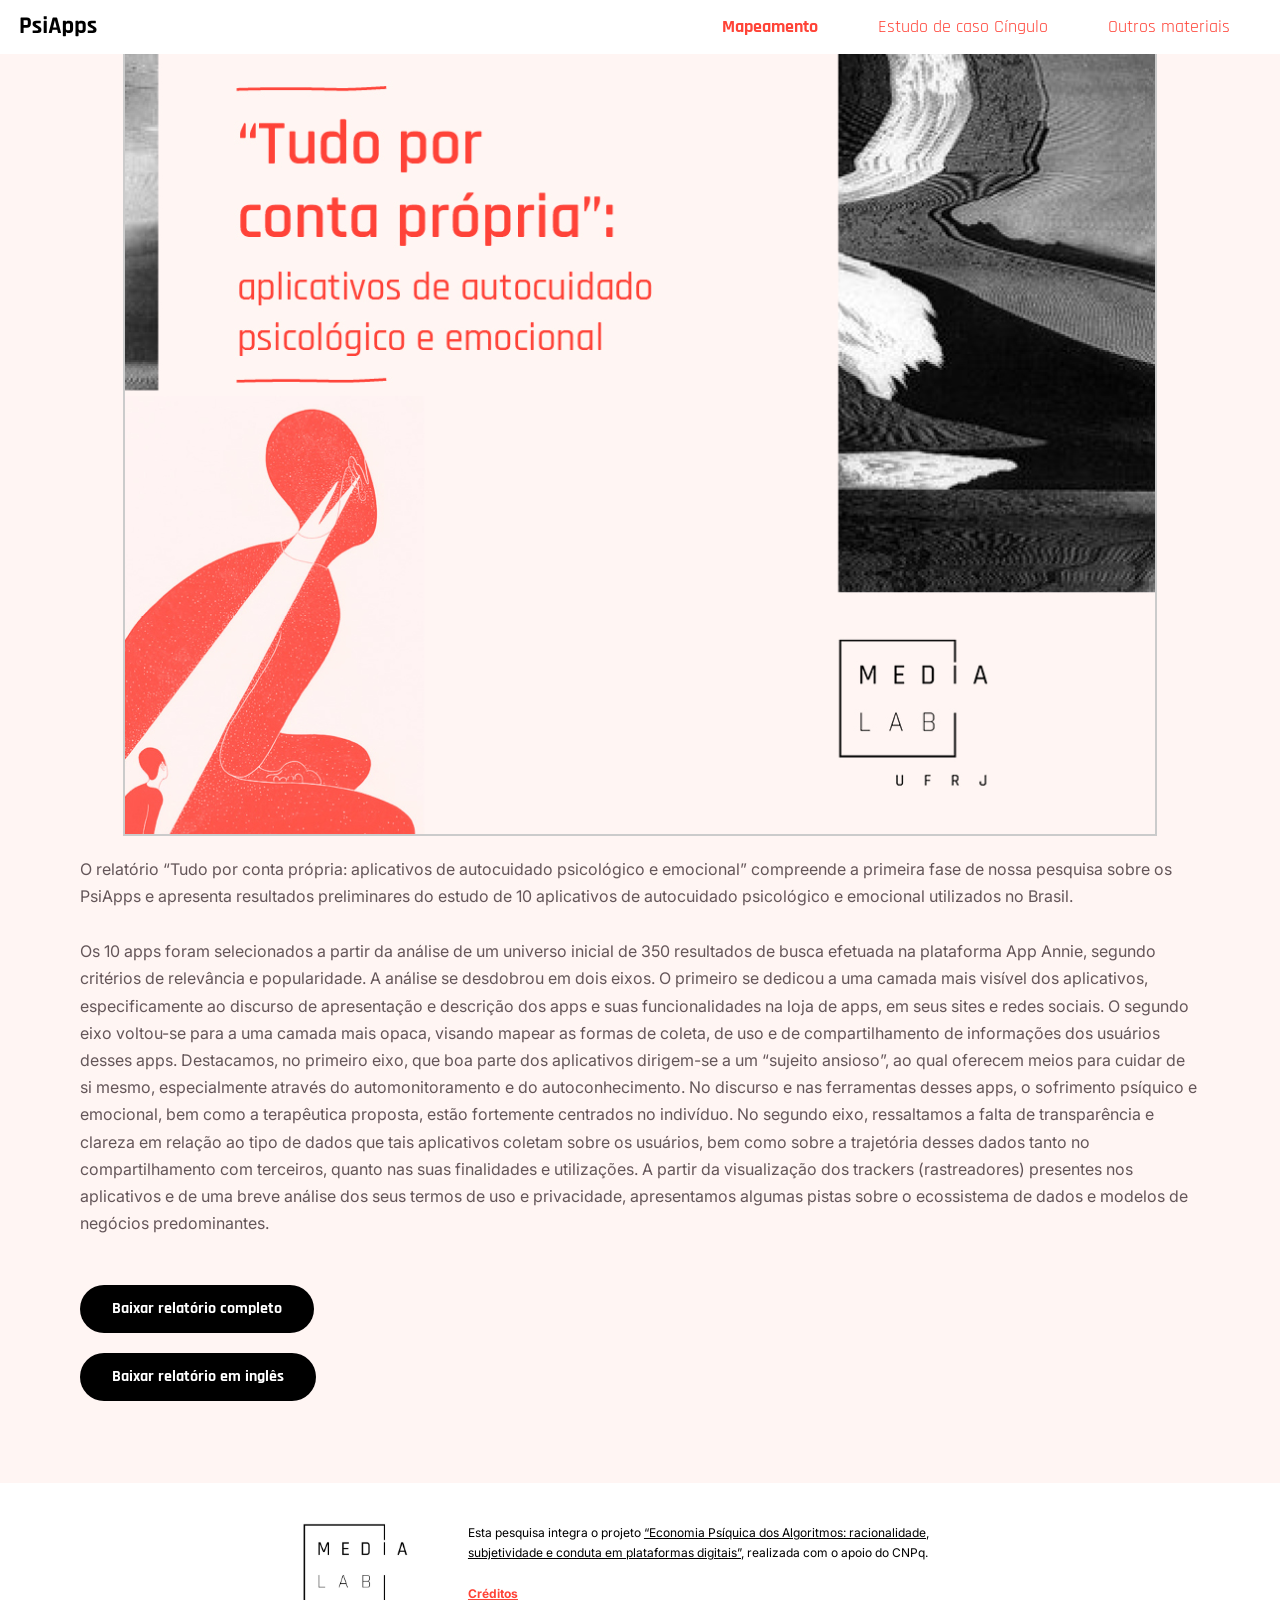
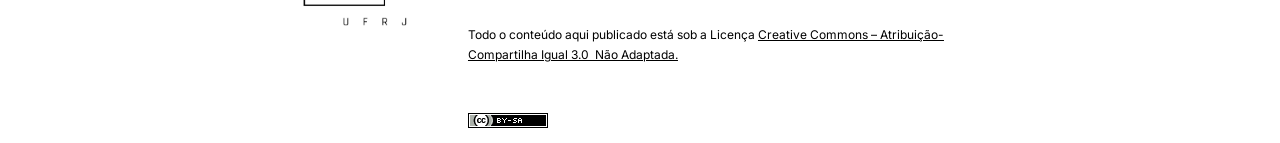
==== commit 5783b29d: "Fix accented image filenames in srcset (NFC) so they load on GitHub Pages Co-Authored-By: Claude Opu" ====
--- a/10-psiapps/index.html
+++ b/10-psiapps/index.html
@@ -178,7 +178,7 @@
 			<div class="elementor-widget-wrap elementor-element-populated">
 						<div class="elementor-element elementor-element-ecd2e4a elementor-widget elementor-widget-image" data-id="ecd2e4a" data-element_type="widget" data-widget_type="image.default">
 				<div class="elementor-widget-container">
-															<img fetchpriority="high" decoding="async" width="1034" height="826" src="../wp-content/uploads/2022/06/capa-relat%C3%B3rio-psiapps_horizontal-2x.png" class="attachment-full size-full wp-image-641" alt="" srcset="../wp-content/uploads/2022/06/capa-relatório-psiapps_horizontal-2x.png 1034w" sizes="(max-width: 1034px) 100vw, 1034px" />															</div>
+															<img fetchpriority="high" decoding="async" width="1034" height="826" src="../wp-content/uploads/2022/06/capa-relat%C3%B3rio-psiapps_horizontal-2x.png" class="attachment-full size-full wp-image-641" alt="" srcset="../wp-content/uploads/2022/06/capa-relat%C3%B3rio-psiapps_horizontal-2x.png 1034w" sizes="(max-width: 1034px) 100vw, 1034px" />															</div>
 				</div>
 				<div class="elementor-element elementor-element-4903a08 elementor-widget elementor-widget-text-editor" data-id="4903a08" data-element_type="widget" data-widget_type="text-editor.default">
 				<div class="elementor-widget-container">
